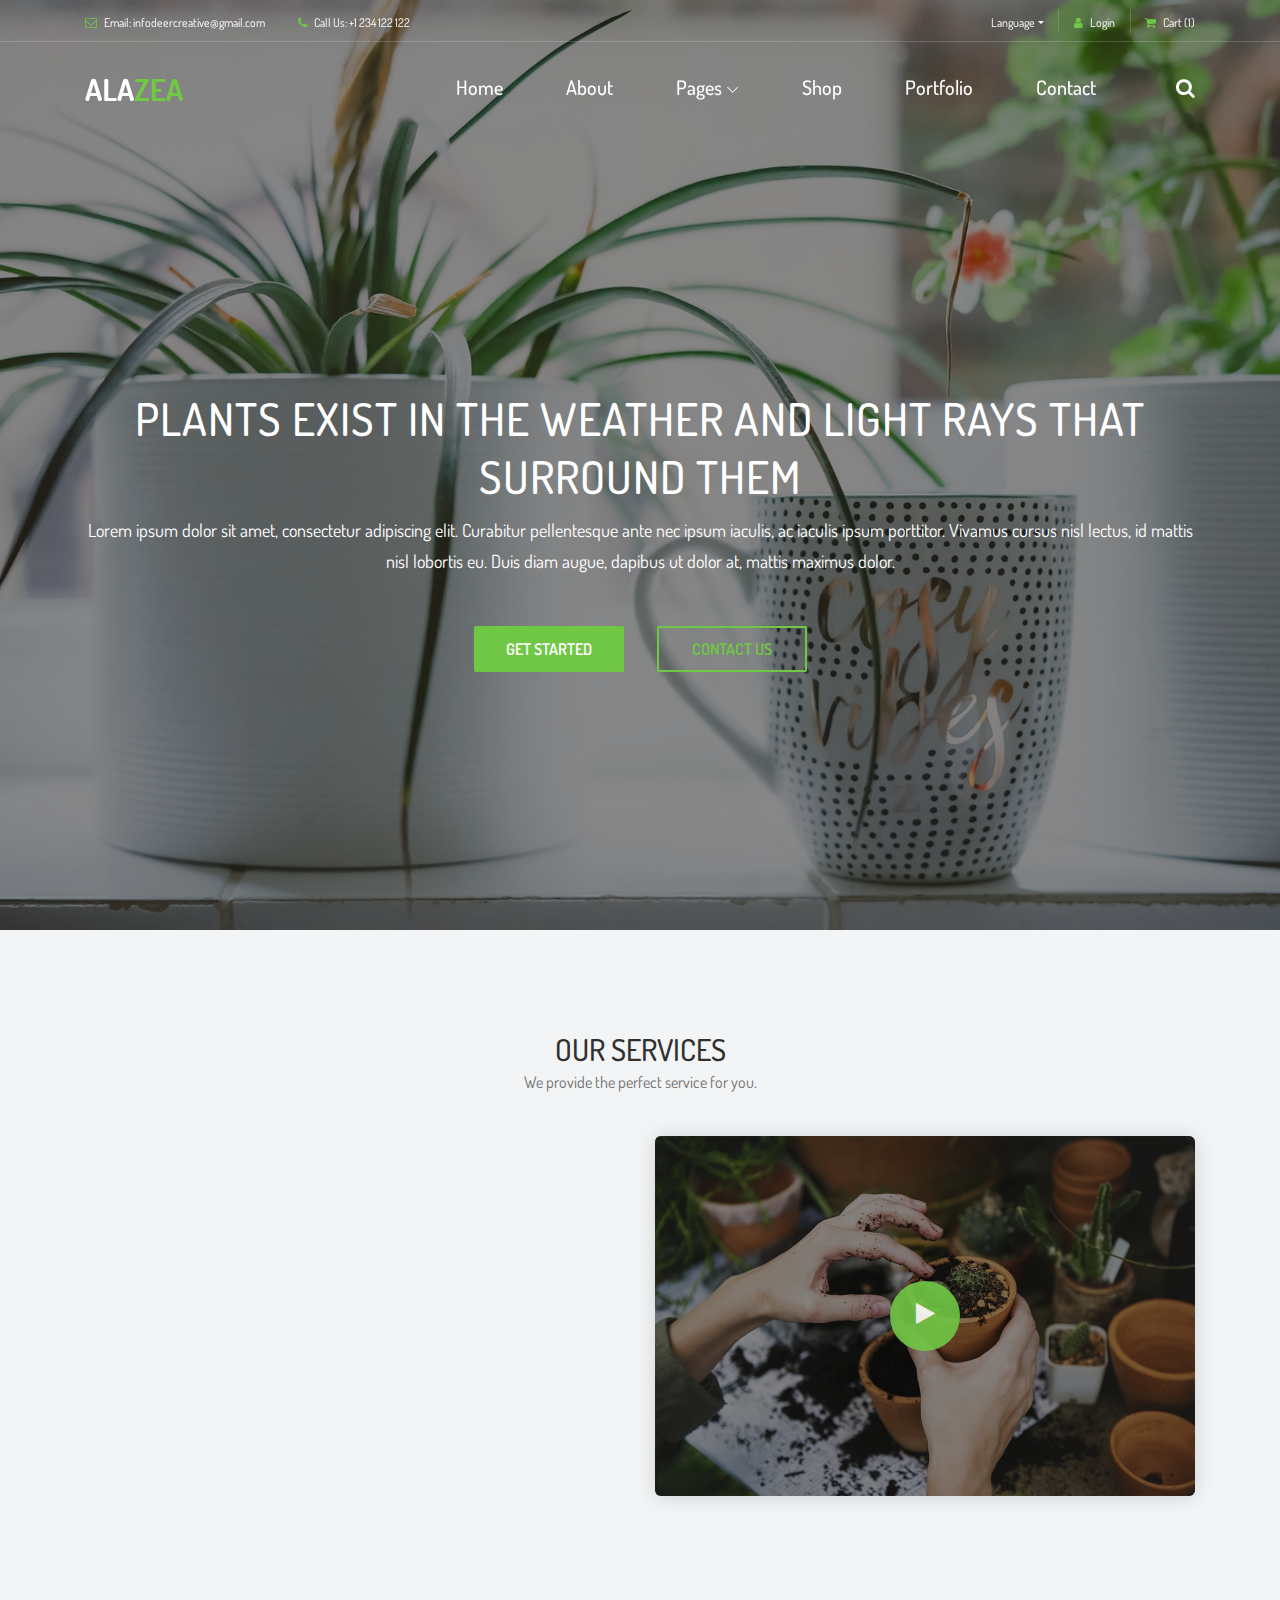
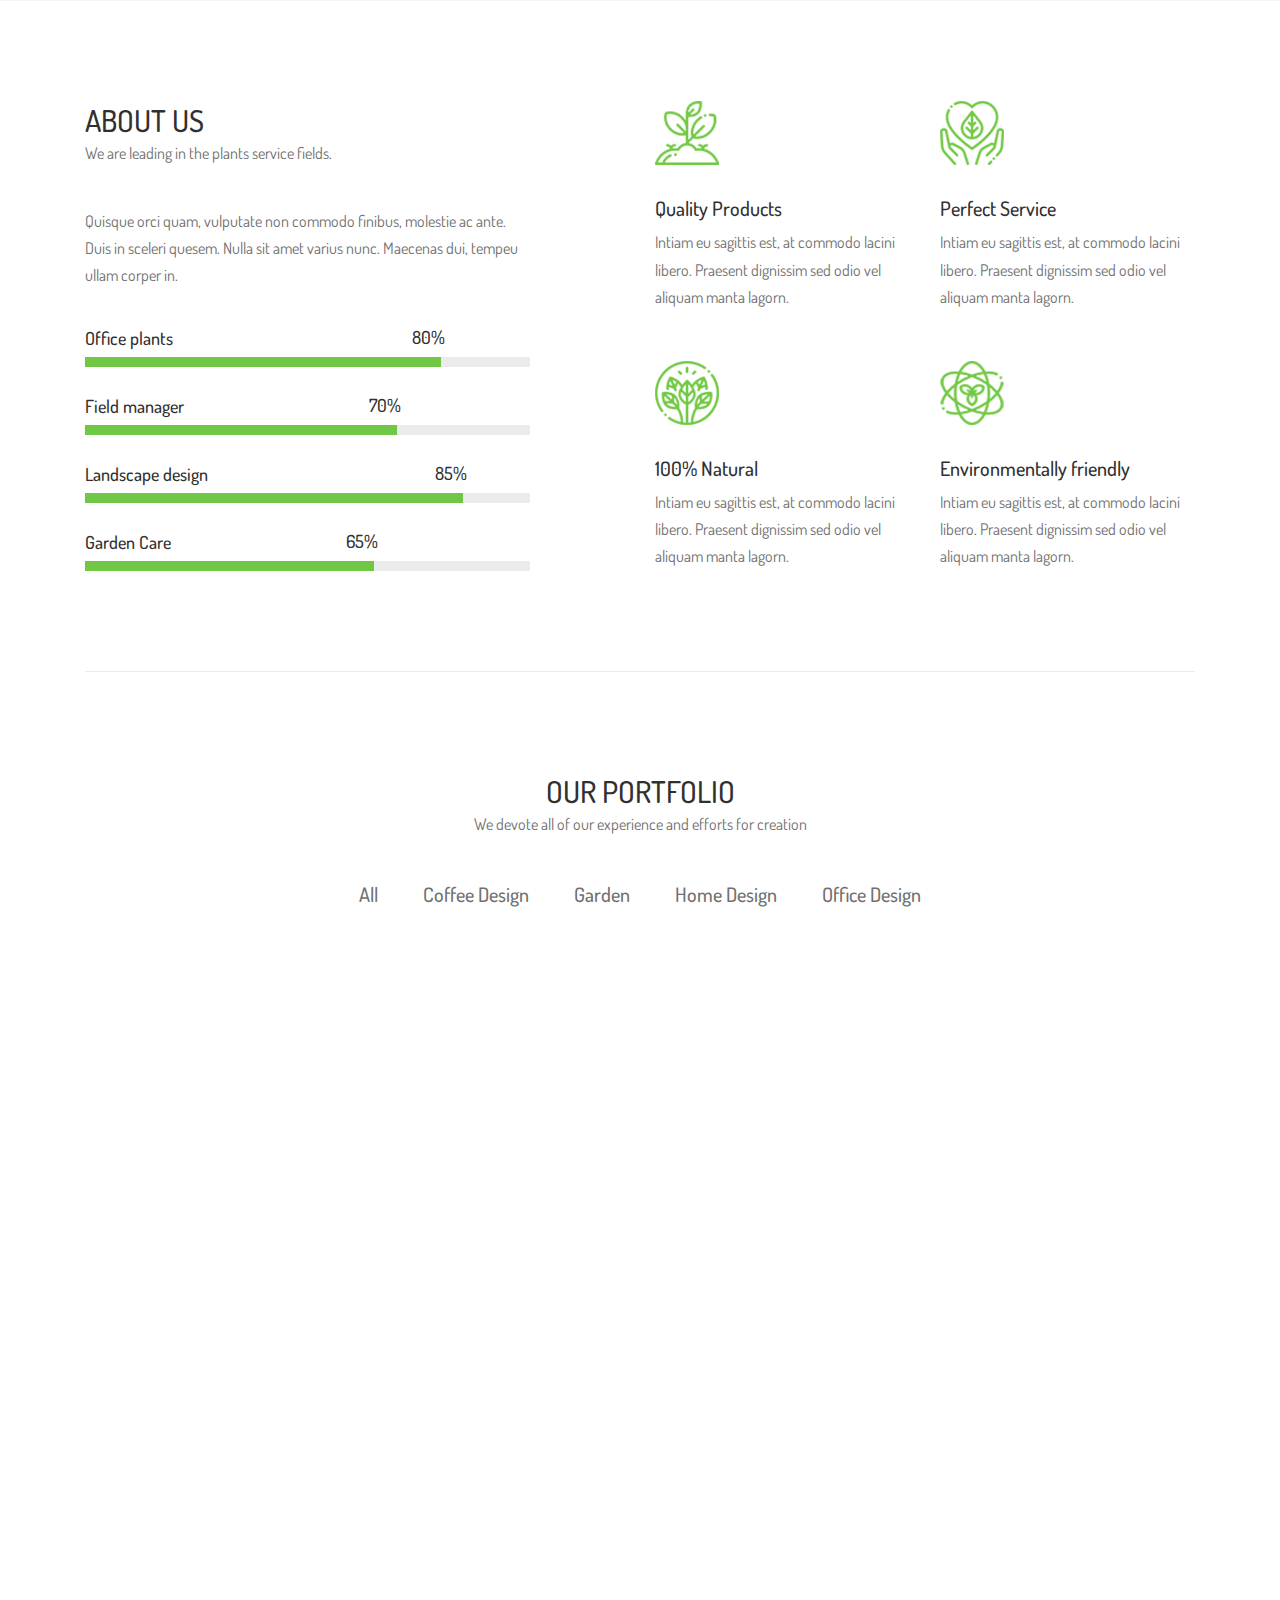
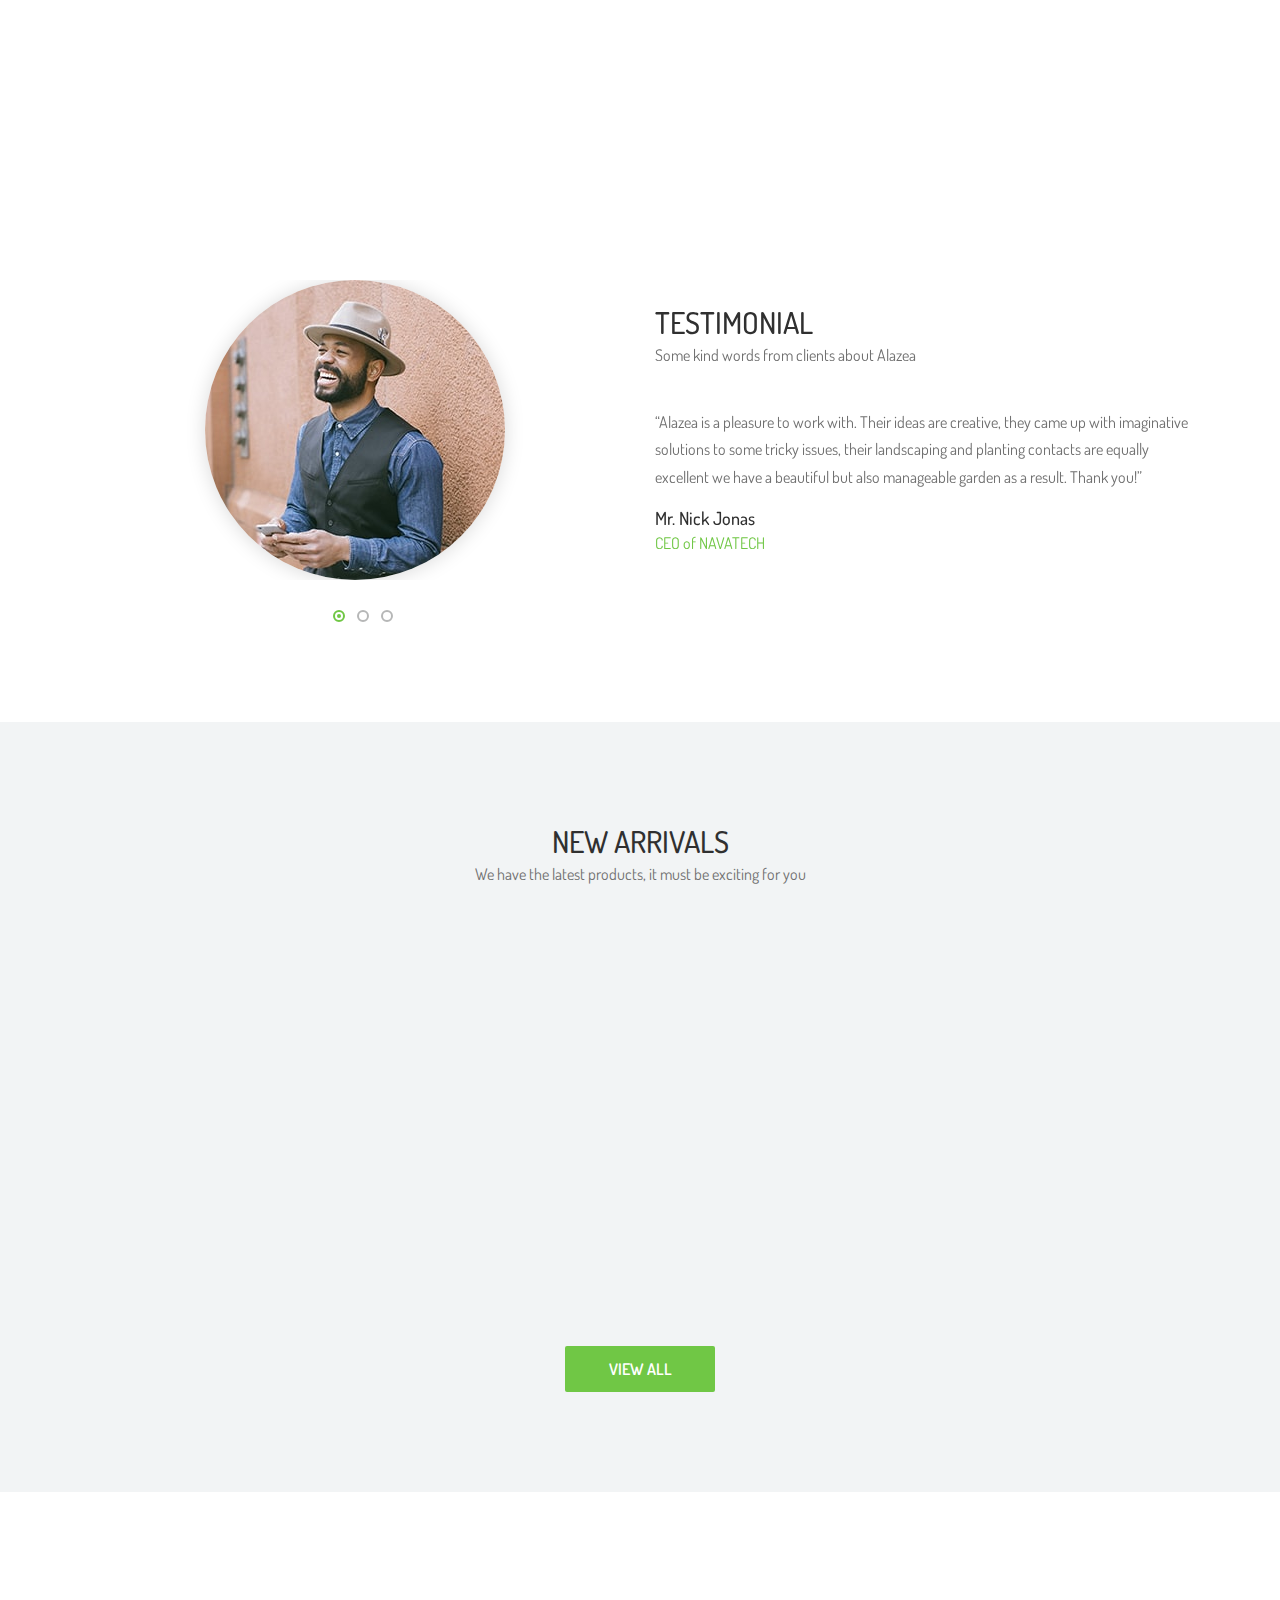
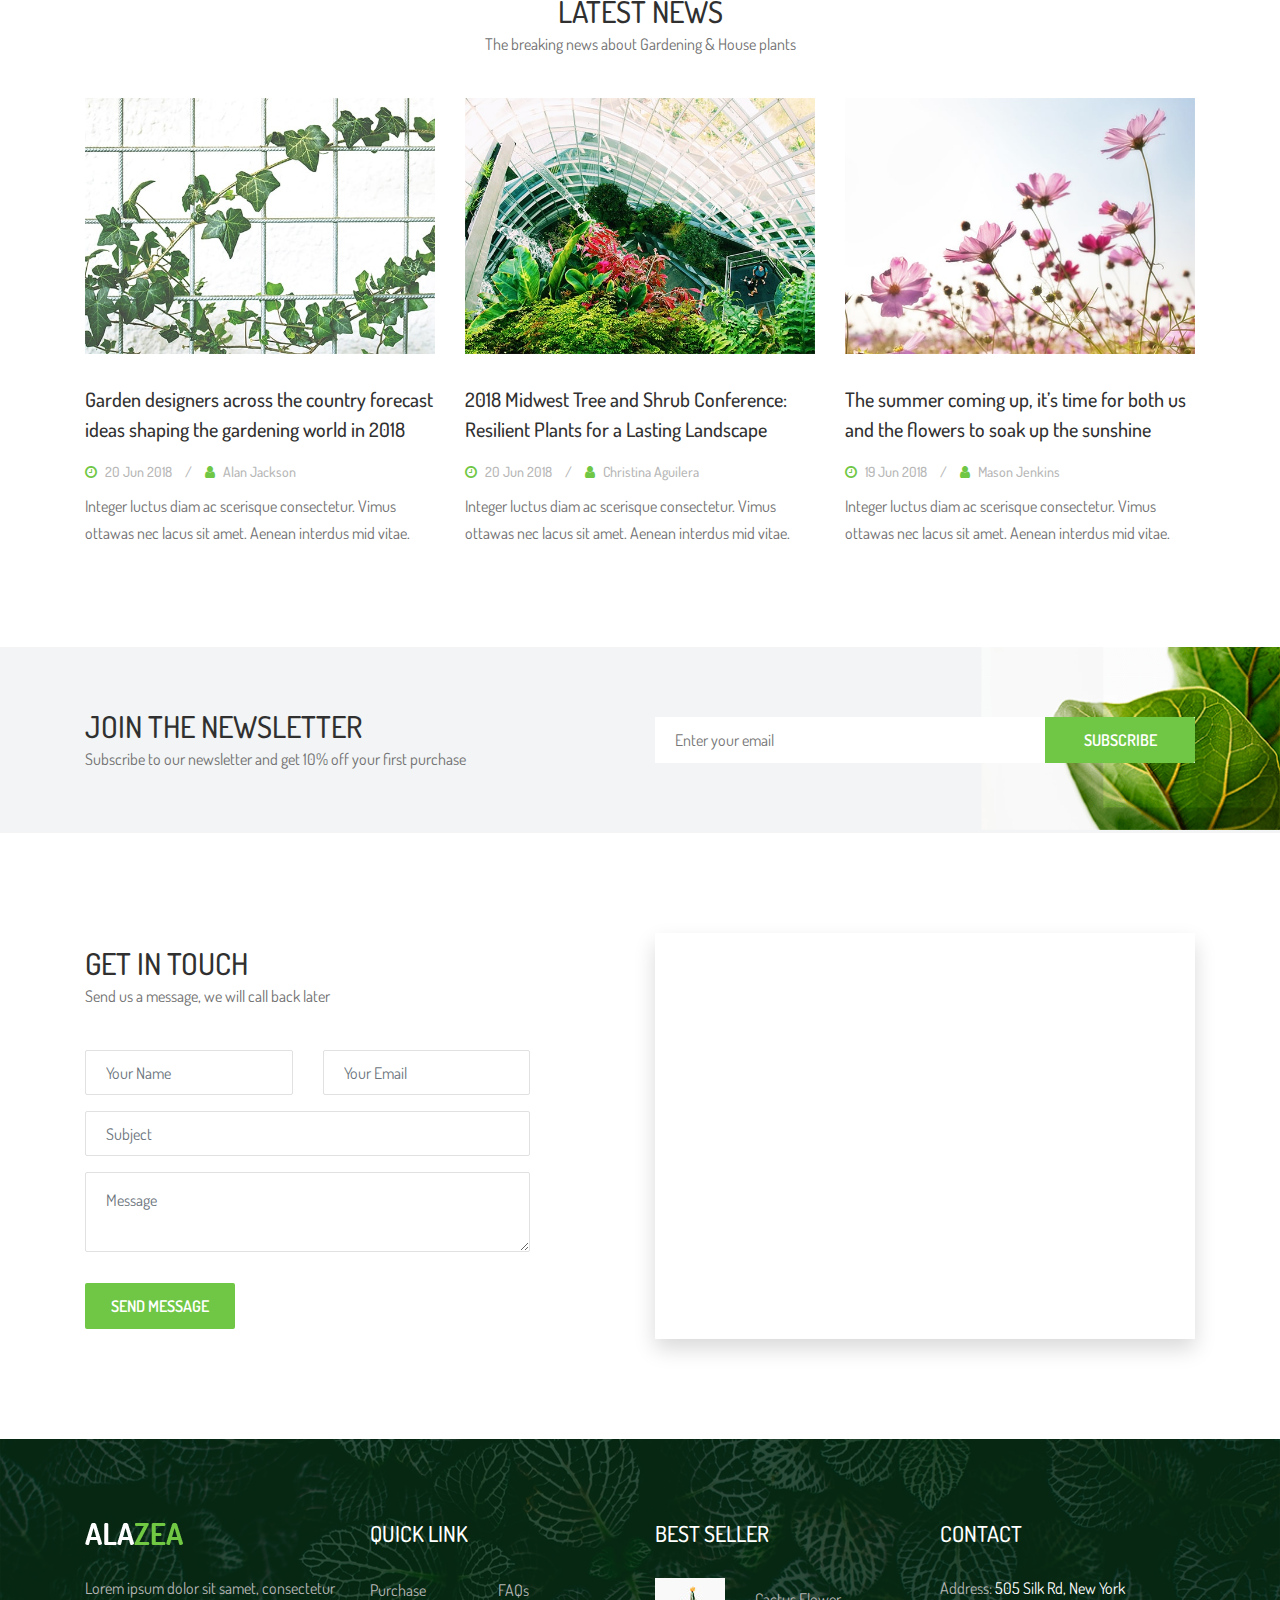
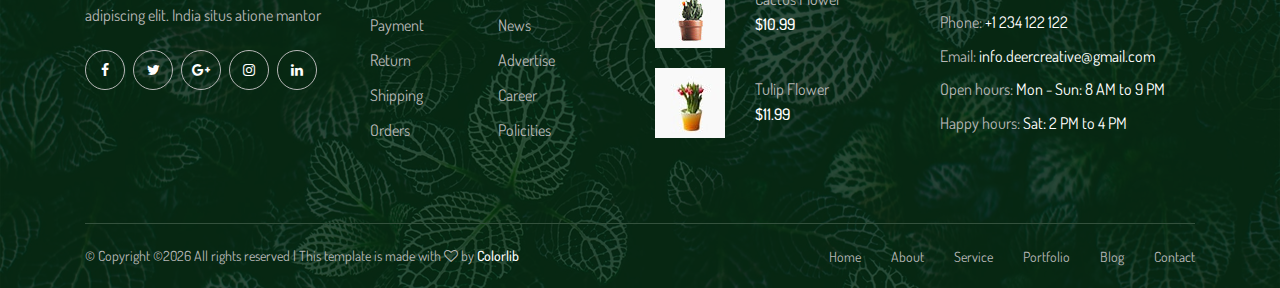
==== index.html @ 3f6cfa8e "first commit" ====
<!DOCTYPE html>
<html lang="en">

<head>
    <meta charset="UTF-8">
    <meta name="description" content="">
    <meta http-equiv="X-UA-Compatible" content="IE=edge">
    <meta name="viewport" content="width=device-width, initial-scale=1, shrink-to-fit=no">
    <!-- The above 4 meta tags *must* come first in the head; any other head content must come *after* these tags -->

    <!-- Title -->
    <title>Alazea - Gardening &amp; Landscaping HTML Template</title>

    <!-- Favicon -->
    <link rel="icon" href="img/core-img/favicon.ico">

    <!-- Core Stylesheet -->
    <link rel="stylesheet" href="style.css">

</head>

<body>
    <!-- Preloader -->
    <div class="preloader d-flex align-items-center justify-content-center">
        <div class="preloader-circle"></div>
        <div class="preloader-img">
            <img src="img/core-img/leaf.png" alt="">
        </div>
    </div>

    <!-- ##### Header Area Start ##### -->
    <header class="header-area">

        <!-- ***** Top Header Area ***** -->
        <div class="top-header-area">
            <div class="container">
                <div class="row">
                    <div class="col-12">
                        <div class="top-header-content d-flex align-items-center justify-content-between">
                            <!-- Top Header Content -->
                            <div class="top-header-meta">
                                <a href="#" data-toggle="tooltip" data-placement="bottom" title="infodeercreative@gmail.com"><i class="fa fa-envelope-o" aria-hidden="true"></i> <span>Email: infodeercreative@gmail.com</span></a>
                                <a href="#" data-toggle="tooltip" data-placement="bottom" title="+1 234 122 122"><i class="fa fa-phone" aria-hidden="true"></i> <span>Call Us: +1 234 122 122</span></a>
                            </div>

                            <!-- Top Header Content -->
                            <div class="top-header-meta d-flex">
                                <!-- Language Dropdown -->
                                <div class="language-dropdown">
                                    <div class="dropdown">
                                        <button class="btn btn-secondary dropdown-toggle mr-30" type="button" id="dropdownMenuButton" data-toggle="dropdown" aria-haspopup="true" aria-expanded="false">Language</button>
                                        <div class="dropdown-menu" aria-labelledby="dropdownMenuButton">
                                            <a class="dropdown-item" href="#">USA</a>
                                            <a class="dropdown-item" href="#">UK</a>
                                            <a class="dropdown-item" href="#">Bangla</a>
                                            <a class="dropdown-item" href="#">Hindi</a>
                                            <a class="dropdown-item" href="#">Spanish</a>
                                            <a class="dropdown-item" href="#">Latin</a>
                                        </div>
                                    </div>
                                </div>
                                <!-- Login -->
                                <div class="login">
                                    <a href="#"><i class="fa fa-user" aria-hidden="true"></i> <span>Login</span></a>
                                </div>
                                <!-- Cart -->
                                <div class="cart">
                                    <a href="#"><i class="fa fa-shopping-cart" aria-hidden="true"></i> <span>Cart <span class="cart-quantity">(1)</span></span></a>
                                </div>
                            </div>
                        </div>
                    </div>
                </div>
            </div>
        </div>

        <!-- ***** Navbar Area ***** -->
        <div class="alazea-main-menu">
            <div class="classy-nav-container breakpoint-off">
                <div class="container">
                    <!-- Menu -->
                    <nav class="classy-navbar justify-content-between" id="alazeaNav">

                        <!-- Nav Brand -->
                        <a href="index.html" class="nav-brand"><img src="img/core-img/logo.png" alt=""></a>

                        <!-- Navbar Toggler -->
                        <div class="classy-navbar-toggler">
                            <span class="navbarToggler"><span></span><span></span><span></span></span>
                        </div>

                        <!-- Menu -->
                        <div class="classy-menu">

                            <!-- Close Button -->
                            <div class="classycloseIcon">
                                <div class="cross-wrap"><span class="top"></span><span class="bottom"></span></div>
                            </div>

                            <!-- Navbar Start -->
                            <div class="classynav">
                                <ul>
                                    <li><a href="index.html">Home</a></li>
                                    <li><a href="about.html">About</a></li>
                                    <li><a href="#">Pages</a>
                                        <ul class="dropdown">
                                            <li><a href="index.html">Home</a></li>
                                            <li><a href="about.html">About</a></li>
                                            <li><a href="shop.html">Shop</a>
                                                <ul class="dropdown">
                                                    <li><a href="shop.html">Shop</a></li>
                                                    <li><a href="shop-details.html">Shop Details</a></li>
                                                    <li><a href="cart.html">Shopping Cart</a></li>
                                                    <li><a href="checkout.html">Checkout</a></li>
                                                </ul>
                                            </li>
                                            <li><a href="portfolio.html">Portfolio</a>
                                                <ul class="dropdown">
                                                    <li><a href="portfolio.html">Portfolio</a></li>
                                                    <li><a href="single-portfolio.html">Portfolio Details</a></li>
                                                </ul>
                                            </li>
                                            <li><a href="blog.html">Blog</a>
                                                <ul class="dropdown">
                                                    <li><a href="blog.html">Blog</a></li>
                                                    <li><a href="single-post.html">Blog Details</a></li>
                                                </ul>
                                            </li>
                                            <li><a href="contact.html">Contact</a></li>
                                        </ul>
                                    </li>
                                    <li><a href="shop.html">Shop</a></li>
                                    <li><a href="portfolio.html">Portfolio</a></li>
                                    <li><a href="contact.html">Contact</a></li>
                                </ul>

                                <!-- Search Icon -->
                                <div id="searchIcon">
                                    <i class="fa fa-search" aria-hidden="true"></i>
                                </div>

                            </div>
                            <!-- Navbar End -->
                        </div>
                    </nav>

                    <!-- Search Form -->
                    <div class="search-form">
                        <form action="#" method="get">
                            <input type="search" name="search" id="search" placeholder="Type keywords &amp; press enter...">
                            <button type="submit" class="d-none"></button>
                        </form>
                        <!-- Close Icon -->
                        <div class="closeIcon"><i class="fa fa-times" aria-hidden="true"></i></div>
                    </div>
                </div>
            </div>
        </div>
    </header>
    <!-- ##### Header Area End ##### -->

    <!-- ##### Hero Area Start ##### -->
    <section class="hero-area">
        <div class="hero-post-slides owl-carousel">

            <!-- Single Hero Post -->
            <div class="single-hero-post bg-overlay">
                <!-- Post Image -->
                <div class="slide-img bg-img" style="background-image: url(img/bg-img/1.jpg);"></div>
                <div class="container h-100">
                    <div class="row h-100 align-items-center">
                        <div class="col-12">
                            <!-- Post Content -->
                            <div class="hero-slides-content text-center">
                                <h2>Plants exist in the weather and light rays that surround them</h2>
                                <p>Lorem ipsum dolor sit amet, consectetur adipiscing elit. Curabitur pellentesque ante nec ipsum iaculis, ac iaculis ipsum porttitor. Vivamus cursus nisl lectus, id mattis nisl lobortis eu. Duis diam augue, dapibus ut dolor at, mattis maximus dolor.</p>
                                <div class="welcome-btn-group">
                                    <a href="#" class="btn alazea-btn mr-30">GET STARTED</a>
                                    <a href="#" class="btn alazea-btn active">CONTACT US</a>
                                </div>
                            </div>
                        </div>
                    </div>
                </div>
            </div>

            <!-- Single Hero Post -->
            <div class="single-hero-post bg-overlay">
                <!-- Post Image -->
                <div class="slide-img bg-img" style="background-image: url(img/bg-img/2.jpg);"></div>
                <div class="container h-100">
                    <div class="row h-100 align-items-center">
                        <div class="col-12">
                            <!-- Post Content -->
                            <div class="hero-slides-content text-center">
                                <h2>Plants exist in the weather and light rays that surround them</h2>
                                <p>Lorem ipsum dolor sit amet, consectetur adipiscing elit. Curabitur pellentesque ante nec ipsum iaculis, ac iaculis ipsum porttitor. Vivamus cursus nisl lectus, id mattis nisl lobortis eu. Duis diam augue, dapibus ut dolor at, mattis maximus dolor.</p>
                                <div class="welcome-btn-group">
                                    <a href="#" class="btn alazea-btn mr-30">GET STARTED</a>
                                    <a href="#" class="btn alazea-btn active">CONTACT US</a>
                                </div>
                            </div>
                        </div>
                    </div>
                </div>
            </div>

        </div>
    </section>
    <!-- ##### Hero Area End ##### -->

    <!-- ##### Service Area Start ##### -->
    <section class="our-services-area bg-gray section-padding-100-0">
        <div class="container">
            <div class="row">
                <div class="col-12">
                    <!-- Section Heading -->
                    <div class="section-heading text-center">
                        <h2>OUR SERVICES</h2>
                        <p>We provide the perfect service for you.</p>
                    </div>
                </div>
            </div>

            <div class="row justify-content-between">
                <div class="col-12 col-lg-5">
                    <div class="alazea-service-area mb-100">

                        <!-- Single Service Area -->
                        <div class="single-service-area d-flex align-items-center wow fadeInUp" data-wow-delay="100ms">
                            <!-- Icon -->
                            <div class="service-icon mr-30">
                                <img src="img/core-img/s1.png" alt="">
                            </div>
                            <!-- Content -->
                            <div class="service-content">
                                <h5>Plants Care</h5>
                                <p>In Aenean purus, pretium sito amet sapien denim moste consectet sedoni urna placerat sodales.service its.</p>
                            </div>
                        </div>

                        <!-- Single Service Area -->
                        <div class="single-service-area d-flex align-items-center wow fadeInUp" data-wow-delay="300ms">
                            <!-- Icon -->
                            <div class="service-icon mr-30">
                                <img src="img/core-img/s2.png" alt="">
                            </div>
                            <!-- Content -->
                            <div class="service-content">
                                <h5>Pressure Washing</h5>
                                <p>In Aenean purus, pretium sito amet sapien denim moste consectet sedoni urna placerat sodales.service its.</p>
                            </div>
                        </div>

                        <!-- Single Service Area -->
                        <div class="single-service-area d-flex align-items-center wow fadeInUp" data-wow-delay="500ms">
                            <!-- Icon -->
                            <div class="service-icon mr-30">
                                <img src="img/core-img/s3.png" alt="">
                            </div>
                            <!-- Content -->
                            <div class="service-content">
                                <h5>Tree Service &amp; Trimming</h5>
                                <p>In Aenean purus, pretium sito amet sapien denim moste consectet sedoni urna placerat sodales.service its.</p>
                            </div>
                        </div>

                    </div>
                </div>

                <div class="col-12 col-lg-6">
                    <div class="alazea-video-area bg-overlay mb-100">
                        <img src="img/bg-img/23.jpg" alt="">
                        <a href="http://www.youtube.com/watch?v=7HKoqNJtMTQ" class="video-icon">
                            <i class="fa fa-play" aria-hidden="true"></i>
                        </a>
                    </div>
                </div>
            </div>
        </div>
    </section>
    <!-- ##### Service Area End ##### -->

    <!-- ##### About Area Start ##### -->
    <section class="about-us-area section-padding-100-0">
        <div class="container">
            <div class="row justify-content-between">
                <div class="col-12 col-lg-5">
                    <!-- Section Heading -->
                    <div class="section-heading">
                        <h2>ABOUT US</h2>
                        <p>We are leading in the plants service fields.</p>
                    </div>
                    <p>Quisque orci quam, vulputate non commodo finibus, molestie ac ante. Duis in sceleri quesem. Nulla sit amet varius nunc. Maecenas dui, tempeu ullam corper in.</p>

                    <!-- Progress Bar Content Area -->
                    <div class="alazea-progress-bar mb-50">
                        <!-- Single Progress Bar -->
                        <div class="single_progress_bar">
                            <p>Office plants</p>
                            <div id="bar1" class="barfiller">
                                <div class="tipWrap">
                                    <span class="tip"></span>
                                </div>
                                <span class="fill" data-percentage="80"></span>
                            </div>
                        </div>

                        <!-- Single Progress Bar -->
                        <div class="single_progress_bar">
                            <p>Field manager</p>
                            <div id="bar2" class="barfiller">
                                <div class="tipWrap">
                                    <span class="tip"></span>
                                </div>
                                <span class="fill" data-percentage="70"></span>
                            </div>
                        </div>

                        <!-- Single Progress Bar -->
                        <div class="single_progress_bar">
                            <p>Landscape design</p>
                            <div id="bar3" class="barfiller">
                                <div class="tipWrap">
                                    <span class="tip"></span>
                                </div>
                                <span class="fill" data-percentage="85"></span>
                            </div>
                        </div>

                        <!-- Single Progress Bar -->
                        <div class="single_progress_bar">
                            <p>Garden Care</p>
                            <div id="bar4" class="barfiller">
                                <div class="tipWrap">
                                    <span class="tip"></span>
                                </div>
                                <span class="fill" data-percentage="65"></span>
                            </div>
                        </div>
                    </div>
                </div>

                <div class="col-12 col-lg-6">
                    <div class="alazea-benefits-area">
                        <div class="row">
                            <!-- Single Benefits Area -->
                            <div class="col-12 col-sm-6">
                                <div class="single-benefits-area">
                                    <img src="img/core-img/b1.png" alt="">
                                    <h5>Quality Products</h5>
                                    <p>Intiam eu sagittis est, at commodo lacini libero. Praesent dignissim sed odio vel aliquam manta lagorn.</p>
                                </div>
                            </div>

                            <!-- Single Benefits Area -->
                            <div class="col-12 col-sm-6">
                                <div class="single-benefits-area">
                                    <img src="img/core-img/b2.png" alt="">
                                    <h5>Perfect Service</h5>
                                    <p>Intiam eu sagittis est, at commodo lacini libero. Praesent dignissim sed odio vel aliquam manta lagorn.</p>
                                </div>
                            </div>

                            <!-- Single Benefits Area -->
                            <div class="col-12 col-sm-6">
                                <div class="single-benefits-area">
                                    <img src="img/core-img/b3.png" alt="">
                                    <h5>100% Natural</h5>
                                    <p>Intiam eu sagittis est, at commodo lacini libero. Praesent dignissim sed odio vel aliquam manta lagorn.</p>
                                </div>
                            </div>

                            <!-- Single Benefits Area -->
                            <div class="col-12 col-sm-6">
                                <div class="single-benefits-area">
                                    <img src="img/core-img/b4.png" alt="">
                                    <h5>Environmentally friendly</h5>
                                    <p>Intiam eu sagittis est, at commodo lacini libero. Praesent dignissim sed odio vel aliquam manta lagorn.</p>
                                </div>
                            </div>
                        </div>
                    </div>
                </div>
            </div>
        </div>

        <div class="container">
            <div class="row">
                <div class="col-12">
                    <div class="border-line"></div>
                </div>
            </div>
        </div>
    </section>
    <!-- ##### About Area End ##### -->

    <!-- ##### Portfolio Area Start ##### -->
    <section class="alazea-portfolio-area section-padding-100-0">
        <div class="container">
            <div class="row">
                <div class="col-12">
                    <!-- Section Heading -->
                    <div class="section-heading text-center">
                        <h2>OUR PORTFOLIO</h2>
                        <p>We devote all of our experience and efforts for creation</p>
                    </div>
                </div>
            </div>
        </div>

        <div class="container-fluid">
            <div class="row">
                <div class="col-12">
                    <div class="alazea-portfolio-filter">
                        <div class="portfolio-filter">
                            <button class="btn active" data-filter="*">All</button>
                            <button class="btn" data-filter=".design">Coffee Design</button>
                            <button class="btn" data-filter=".garden">Garden</button>
                            <button class="btn" data-filter=".home-design">Home Design</button>
                            <button class="btn" data-filter=".office-design">Office Design</button>
                        </div>
                    </div>
                </div>
            </div>

            <div class="row alazea-portfolio">

                <!-- Single Portfolio Area -->
                <div class="col-12 col-sm-6 col-lg-3 single_portfolio_item design home-design wow fadeInUp" data-wow-delay="100ms">
                    <!-- Portfolio Thumbnail -->
                    <div class="portfolio-thumbnail bg-img" style="background-image: url(img/bg-img/16.jpg);"></div>
                    <!-- Portfolio Hover Text -->
                    <div class="portfolio-hover-overlay">
                        <a href="img/bg-img/16.jpg" class="portfolio-img d-flex align-items-center justify-content-center" title="Portfolio 1">
                            <div class="port-hover-text">
                                <h3>Minimal Flower Store</h3>
                                <h5>Office Plants</h5>
                            </div>
                        </a>
                    </div>
                </div>

                <!-- Single Portfolio Area -->
                <div class="col-12 col-sm-6 col-lg-3 single_portfolio_item garden wow fadeInUp" data-wow-delay="200ms">
                    <!-- Portfolio Thumbnail -->
                    <div class="portfolio-thumbnail bg-img" style="background-image: url(img/bg-img/17.jpg);"></div>
                    <!-- Portfolio Hover Text -->
                    <div class="portfolio-hover-overlay">
                        <a href="img/bg-img/17.jpg" class="portfolio-img d-flex align-items-center justify-content-center" title="Portfolio 2">
                            <div class="port-hover-text">
                                <h3>Minimal Flower Store</h3>
                                <h5>Office Plants</h5>
                            </div>
                        </a>
                    </div>
                </div>

                <!-- Single Portfolio Area -->
                <div class="col-12 col-sm-6 col-lg-3 single_portfolio_item garden design wow fadeInUp" data-wow-delay="300ms">
                    <!-- Portfolio Thumbnail -->
                    <div class="portfolio-thumbnail bg-img" style="background-image: url(img/bg-img/18.jpg);"></div>
                    <!-- Portfolio Hover Text -->
                    <div class="portfolio-hover-overlay">
                        <a href="img/bg-img/18.jpg" class="portfolio-img d-flex align-items-center justify-content-center" title="Portfolio 3">
                            <div class="port-hover-text">
                                <h3>Minimal Flower Store</h3>
                                <h5>Office Plants</h5>
                            </div>
                        </a>
                    </div>
                </div>

                <!-- Single Portfolio Area -->
                <div class="col-12 col-sm-6 col-lg-3 single_portfolio_item garden office-design wow fadeInUp" data-wow-delay="400ms">
                    <!-- Portfolio Thumbnail -->
                    <div class="portfolio-thumbnail bg-img" style="background-image: url(img/bg-img/19.jpg);"></div>
                    <!-- Portfolio Hover Text -->
                    <div class="portfolio-hover-overlay">
                        <a href="img/bg-img/19.jpg" class="portfolio-img d-flex align-items-center justify-content-center" title="Portfolio 4">
                            <div class="port-hover-text">
                                <h3>Minimal Flower Store</h3>
                                <h5>Office Plants</h5>
                            </div>
                        </a>
                    </div>
                </div>

                <!-- Single Portfolio Area -->
                <div class="col-12 col-sm-6 col-lg-3 single_portfolio_item design office-design wow fadeInUp" data-wow-delay="100ms">
                    <!-- Portfolio Thumbnail -->
                    <div class="portfolio-thumbnail bg-img" style="background-image: url(img/bg-img/20.jpg);"></div>
                    <!-- Portfolio Hover Text -->
                    <div class="portfolio-hover-overlay">
                        <a href="img/bg-img/20.jpg" class="portfolio-img d-flex align-items-center justify-content-center" title="Portfolio 5">
                            <div class="port-hover-text">
                                <h3>Minimal Flower Store</h3>
                                <h5>Office Plants</h5>
                            </div>
                        </a>
                    </div>
                </div>

                <!-- Single Portfolio Area -->
                <div class="col-12 col-sm-6 col-lg-3 single_portfolio_item garden wow fadeInUp" data-wow-delay="200ms">
                    <!-- Portfolio Thumbnail -->
                    <div class="portfolio-thumbnail bg-img" style="background-image: url(img/bg-img/21.jpg);"></div>
                    <!-- Portfolio Hover Text -->
                    <div class="portfolio-hover-overlay">
                        <a href="img/bg-img/21.jpg" class="portfolio-img d-flex align-items-center justify-content-center" title="Portfolio 6">
                            <div class="port-hover-text">
                                <h3>Minimal Flower Store</h3>
                                <h5>Office Plants</h5>
                            </div>
                        </a>
                    </div>
                </div>

                <!-- Single Portfolio Area -->
                <div class="col-12 col-lg-6 single_portfolio_item home-design wow fadeInUp" data-wow-delay="300ms">
                    <!-- Portfolio Thumbnail -->
                    <div class="portfolio-thumbnail bg-img" style="background-image: url(img/bg-img/22.jpg);"></div>
                    <!-- Portfolio Hover Text -->
                    <div class="portfolio-hover-overlay">
                        <a href="img/bg-img/22.jpg" class="portfolio-img d-flex align-items-center justify-content-center" title="Portfolio 7">
                            <div class="port-hover-text">
                                <h3>Minimal Flower Store</h3>
                                <h5>Office Plants</h5>
                            </div>
                        </a>
                    </div>
                </div>

            </div>
        </div>
    </section>
    <!-- ##### Portfolio Area End ##### -->

    <!-- ##### Testimonial Area Start ##### -->
    <section class="testimonial-area section-padding-100">
        <div class="container">
            <div class="row">
                <div class="col-12">
                    <div class="testimonials-slides owl-carousel">

                        <!-- Single Testimonial Slide -->
                        <div class="single-testimonial-slide">
                            <div class="row align-items-center">
                                <div class="col-12 col-md-6">
                                    <div class="testimonial-thumb">
                                        <img src="img/bg-img/13.jpg" alt="">
                                    </div>
                                </div>
                                <div class="col-12 col-md-6">
                                    <div class="testimonial-content">
                                        <!-- Section Heading -->
                                        <div class="section-heading">
                                            <h2>TESTIMONIAL</h2>
                                            <p>Some kind words from clients about Alazea</p>
                                        </div>
                                        <p>“Alazea is a pleasure to work with. Their ideas are creative, they came up with imaginative solutions to some tricky issues, their landscaping and planting contacts are equally excellent we have a beautiful but also manageable garden as a result. Thank you!”</p>
                                        <div class="testimonial-author-info">
                                            <h6>Mr. Nick Jonas</h6>
                                            <p>CEO of NAVATECH</p>
                                        </div>
                                    </div>
                                </div>
                            </div>
                        </div>

                        <!-- Single Testimonial Slide -->
                        <div class="single-testimonial-slide">
                            <div class="row align-items-center">
                                <div class="col-12 col-md-6">
                                    <div class="testimonial-thumb">
                                        <img src="img/bg-img/14.jpg" alt="">
                                    </div>
                                </div>
                                <div class="col-12 col-md-6">
                                    <div class="testimonial-content">
                                        <!-- Section Heading -->
                                        <div class="section-heading">
                                            <h2>TESTIMONIAL</h2>
                                            <p>Some kind words from clients about Alazea</p>
                                        </div>
                                        <p>“Alazea is a pleasure to work with. Their ideas are creative, they came up with imaginative solutions to some tricky issues, their landscaping and planting contacts are equally excellent we have a beautiful but also manageable garden as a result. Thank you!”</p>
                                        <div class="testimonial-author-info">
                                            <h6>Mr. Nazrul Islam</h6>
                                            <p>CEO of NAVATECH</p>
                                        </div>
                                    </div>
                                </div>
                            </div>
                        </div>

                        <!-- Single Testimonial Slide -->
                        <div class="single-testimonial-slide">
                            <div class="row align-items-center">
                                <div class="col-12 col-md-6">
                                    <div class="testimonial-thumb">
                                        <img src="img/bg-img/15.jpg" alt="">
                                    </div>
                                </div>
                                <div class="col-12 col-md-6">
                                    <div class="testimonial-content">
                                        <!-- Section Heading -->
                                        <div class="section-heading">
                                            <h2>TESTIMONIAL</h2>
                                            <p>Some kind words from clients about Alazea</p>
                                        </div>
                                        <p>“Alazea is a pleasure to work with. Their ideas are creative, they came up with imaginative solutions to some tricky issues, their landscaping and planting contacts are equally excellent we have a beautiful but also manageable garden as a result. Thank you!”</p>
                                        <div class="testimonial-author-info">
                                            <h6>Mr. Jonas Nick</h6>
                                            <p>CEO of NAVATECH</p>
                                        </div>
                                    </div>
                                </div>
                            </div>
                        </div>

                    </div>
                </div>
            </div>
        </div>
    </section>
    <!-- ##### Testimonial Area End ##### -->

    <!-- ##### Product Area Start ##### -->
    <section class="new-arrivals-products-area bg-gray section-padding-100">
        <div class="container">
            <div class="row">
                <div class="col-12">
                    <!-- Section Heading -->
                    <div class="section-heading text-center">
                        <h2>NEW ARRIVALS</h2>
                        <p>We have the latest products, it must be exciting for you</p>
                    </div>
                </div>
            </div>

            <div class="row">

                <!-- Single Product Area -->
                <div class="col-12 col-sm-6 col-lg-3">
                    <div class="single-product-area mb-50 wow fadeInUp" data-wow-delay="100ms">
                        <!-- Product Image -->
                        <div class="product-img">
                            <a href="shop-details.html"><img src="img/bg-img/9.jpg" alt=""></a>
                            <!-- Product Tag -->
                            <div class="product-tag">
                                <a href="#">Hot</a>
                            </div>
                            <div class="product-meta d-flex">
                                <a href="#" class="wishlist-btn"><i class="icon_heart_alt"></i></a>
                                <a href="cart.html" class="add-to-cart-btn">Add to cart</a>
                                <a href="#" class="compare-btn"><i class="arrow_left-right_alt"></i></a>
                            </div>
                        </div>
                        <!-- Product Info -->
                        <div class="product-info mt-15 text-center">
                            <a href="shop-details.html">
                                <p>Cactus Flower</p>
                            </a>
                            <h6>$10.99</h6>
                        </div>
                    </div>
                </div>

                <!-- Single Product Area -->
                <div class="col-12 col-sm-6 col-lg-3">
                    <div class="single-product-area mb-50 wow fadeInUp" data-wow-delay="200ms">
                        <!-- Product Image -->
                        <div class="product-img">
                            <a href="shop-details.html"><img src="img/bg-img/10.jpg" alt=""></a>
                            <div class="product-meta d-flex">
                                <a href="#" class="wishlist-btn"><i class="icon_heart_alt"></i></a>
                                <a href="cart.html" class="add-to-cart-btn">Add to cart</a>
                                <a href="#" class="compare-btn"><i class="arrow_left-right_alt"></i></a>
                            </div>
                        </div>
                        <!-- Product Info -->
                        <div class="product-info mt-15 text-center">
                            <a href="shop-details.html">
                                <p>Cactus Flower</p>
                            </a>
                            <h6>$10.99</h6>
                        </div>
                    </div>
                </div>

                <!-- Single Product Area -->
                <div class="col-12 col-sm-6 col-lg-3">
                    <div class="single-product-area mb-50 wow fadeInUp" data-wow-delay="300ms">
                        <!-- Product Image -->
                        <div class="product-img">
                            <a href="shop-details.html"><img src="img/bg-img/11.jpg" alt=""></a>
                            <div class="product-meta d-flex">
                                <a href="#" class="wishlist-btn"><i class="icon_heart_alt"></i></a>
                                <a href="cart.html" class="add-to-cart-btn">Add to cart</a>
                                <a href="#" class="compare-btn"><i class="arrow_left-right_alt"></i></a>
                            </div>
                        </div>
                        <!-- Product Info -->
                        <div class="product-info mt-15 text-center">
                            <a href="shop-details.html">
                                <p>Cactus Flower</p>
                            </a>
                            <h6>$10.99</h6>
                        </div>
                    </div>
                </div>

                <!-- Single Product Area -->
                <div class="col-12 col-sm-6 col-lg-3">
                    <div class="single-product-area mb-50 wow fadeInUp" data-wow-delay="400ms">
                        <!-- Product Image -->
                        <div class="product-img">
                            <a href="shop-details.html"><img src="img/bg-img/12.jpg" alt=""></a>
                            <!-- Product Tag -->
                            <div class="product-tag sale-tag">
                                <a href="#">Hot</a>
                            </div>
                            <div class="product-meta d-flex">
                                <a href="#" class="wishlist-btn"><i class="icon_heart_alt"></i></a>
                                <a href="cart.html" class="add-to-cart-btn">Add to cart</a>
                                <a href="#" class="compare-btn"><i class="arrow_left-right_alt"></i></a>
                            </div>
                        </div>
                        <!-- Product Info -->
                        <div class="product-info mt-15 text-center">
                            <a href="shop-details.html">
                                <p>Cactus Flower</p>
                            </a>
                            <h6>$10.99</h6>
                        </div>
                    </div>
                </div>

                <div class="col-12 text-center">
                    <a href="#" class="btn alazea-btn">View All</a>
                </div>

            </div>
        </div>
    </section>
    <!-- ##### Product Area End ##### -->

    <!-- ##### Blog Area Start ##### -->
    <section class="alazea-blog-area section-padding-100-0">
        <div class="container">
            <div class="row">
                <div class="col-12">
                    <!-- Section Heading -->
                    <div class="section-heading text-center">
                        <h2>LATEST NEWS</h2>
                        <p>The breaking news about Gardening &amp; House plants</p>
                    </div>
                </div>
            </div>

            <div class="row justify-content-center">

                <!-- Single Blog Post Area -->
                <div class="col-12 col-md-6 col-lg-4">
                    <div class="single-blog-post mb-100">
                        <div class="post-thumbnail mb-30">
                            <a href="single-post.html"><img src="img/bg-img/6.jpg" alt=""></a>
                        </div>
                        <div class="post-content">
                            <a href="single-post.html" class="post-title">
                                <h5>Garden designers across the country forecast ideas shaping the gardening world in 2018</h5>
                            </a>
                            <div class="post-meta">
                                <a href="#"><i class="fa fa-clock-o" aria-hidden="true"></i> 20 Jun 2018</a>
                                <a href="#"><i class="fa fa-user" aria-hidden="true"></i> Alan Jackson</a>
                            </div>
                            <p class="post-excerpt">Integer luctus diam ac scerisque consectetur. Vimus ottawas nec lacus sit amet. Aenean interdus mid vitae.</p>
                        </div>
                    </div>
                </div>

                <!-- Single Blog Post Area -->
                <div class="col-12 col-md-6 col-lg-4">
                    <div class="single-blog-post mb-100">
                        <div class="post-thumbnail mb-30">
                            <a href="single-post.html"><img src="img/bg-img/7.jpg" alt=""></a>
                        </div>
                        <div class="post-content">
                            <a href="single-post.html" class="post-title">
                                <h5>2018 Midwest Tree and Shrub Conference: Resilient Plants for a Lasting Landscape</h5>
                            </a>
                            <div class="post-meta">
                                <a href="#"><i class="fa fa-clock-o" aria-hidden="true"></i> 20 Jun 2018</a>
                                <a href="#"><i class="fa fa-user" aria-hidden="true"></i> Christina Aguilera</a>
                            </div>
                            <p class="post-excerpt">Integer luctus diam ac scerisque consectetur. Vimus ottawas nec lacus sit amet. Aenean interdus mid vitae.</p>
                        </div>
                    </div>
                </div>

                <!-- Single Blog Post Area -->
                <div class="col-12 col-md-6 col-lg-4">
                    <div class="single-blog-post mb-100">
                        <div class="post-thumbnail mb-30">
                            <a href="single-post.html"><img src="img/bg-img/8.jpg" alt=""></a>
                        </div>
                        <div class="post-content">
                            <a href="single-post.html" class="post-title">
                                <h5>The summer coming up, it’s time for both us and the flowers to soak up the sunshine</h5>
                            </a>
                            <div class="post-meta">
                                <a href="#"><i class="fa fa-clock-o" aria-hidden="true"></i> 19 Jun 2018</a>
                                <a href="#"><i class="fa fa-user" aria-hidden="true"></i> Mason Jenkins</a>
                            </div>
                            <p class="post-excerpt">Integer luctus diam ac scerisque consectetur. Vimus ottawas nec lacus sit amet. Aenean interdus mid vitae.</p>
                        </div>
                    </div>
                </div>

            </div>
        </div>
    </section>
    <!-- ##### Blog Area End ##### -->

    <!-- ##### Subscribe Area Start ##### -->
    <section class="subscribe-newsletter-area" style="background-image: url(img/bg-img/subscribe.png);">
        <div class="container">
            <div class="row align-items-center justify-content-between">
                <div class="col-12 col-lg-5">
                    <!-- Section Heading -->
                    <div class="section-heading mb-0">
                        <h2>Join the Newsletter</h2>
                        <p>Subscribe to our newsletter and get 10% off your first purchase</p>
                    </div>
                </div>
                <div class="col-12 col-lg-6">
                    <div class="subscribe-form">
                        <form action="#" method="get">
                            <input type="email" name="subscribe-email" id="subscribeEmail" placeholder="Enter your email">
                            <button type="submit" class="btn alazea-btn">SUBSCRIBE</button>
                        </form>
                    </div>
                </div>
            </div>
        </div>

        <!-- Subscribe Side Thumbnail -->
        <div class="subscribe-side-thumb wow fadeInUp" data-wow-delay="500ms">
            <img class="first-img" src="img/core-img/leaf.png" alt="">
        </div>
    </section>
    <!-- ##### Subscribe Area End ##### -->

    <!-- ##### Contact Area Start ##### -->
    <section class="contact-area section-padding-100-0">
        <div class="container">
            <div class="row align-items-center justify-content-between">
                <div class="col-12 col-lg-5">
                    <!-- Section Heading -->
                    <div class="section-heading">
                        <h2>GET IN TOUCH</h2>
                        <p>Send us a message, we will call back later</p>
                    </div>
                    <!-- Contact Form Area -->
                    <div class="contact-form-area mb-100">
                        <form action="#" method="post">
                            <div class="row">
                                <div class="col-12 col-sm-6">
                                    <div class="form-group">
                                        <input type="text" class="form-control" id="contact-name" placeholder="Your Name">
                                    </div>
                                </div>
                                <div class="col-12 col-sm-6">
                                    <div class="form-group">
                                        <input type="email" class="form-control" id="contact-email" placeholder="Your Email">
                                    </div>
                                </div>
                                <div class="col-12">
                                    <div class="form-group">
                                        <input type="text" class="form-control" id="contact-subject" placeholder="Subject">
                                    </div>
                                </div>
                                <div class="col-12">
                                    <div class="form-group">
                                        <textarea class="form-control" name="message" id="message" cols="30" rows="10" placeholder="Message"></textarea>
                                    </div>
                                </div>
                                <div class="col-12">
                                    <button type="submit" class="btn alazea-btn mt-15">Send Message</button>
                                </div>
                            </div>
                        </form>
                    </div>
                </div>

                <div class="col-12 col-lg-6">
                    <!-- Google Maps -->
                    <div class="map-area mb-100">
                        <iframe src="https://www.google.com/maps/embed?pb=!1m18!1m12!1m3!1d22236.40558254599!2d-118.25292394686001!3d34.057682914027104!2m3!1f0!2f0!3f0!3m2!1i1024!2i768!4f13.1!3m3!1m2!1s0x80c2c75ddc27da13%3A0xe22fdf6f254608f4!2z4Kay4Ka4IOCmj-CmnuCnjeCmnOCnh-CmsuCnh-CmuCwg4KaV4KeN4Kav4Ka-4Kay4Ka_4Kar4KeL4Kaw4KeN4Kao4Ka_4Kav4Ka84Ka-LCDgpq7gpr7gprDgp43gppXgpr_gpqgg4Kav4KeB4KaV4KeN4Kak4Kaw4Ka-4Ka34KeN4Kaf4KeN4Kaw!5e0!3m2!1sbn!2sbd!4v1532328708137" allowfullscreen></iframe>
                    </div>
                </div>
            </div>
        </div>
    </section>
    <!-- ##### Contact Area End ##### -->

    <!-- ##### Footer Area Start ##### -->
    <footer class="footer-area bg-img" style="background-image: url(img/bg-img/3.jpg);">
        <!-- Main Footer Area -->
        <div class="main-footer-area">
            <div class="container">
                <div class="row">

                    <!-- Single Footer Widget -->
                    <div class="col-12 col-sm-6 col-lg-3">
                        <div class="single-footer-widget">
                            <div class="footer-logo mb-30">
                                <a href="#"><img src="img/core-img/logo.png" alt=""></a>
                            </div>
                            <p>Lorem ipsum dolor sit samet, consectetur adipiscing elit. India situs atione mantor</p>
                            <div class="social-info">
                                <a href="#"><i class="fa fa-facebook" aria-hidden="true"></i></a>
                                <a href="#"><i class="fa fa-twitter" aria-hidden="true"></i></a>
                                <a href="#"><i class="fa fa-google-plus" aria-hidden="true"></i></a>
                                <a href="#"><i class="fa fa-instagram" aria-hidden="true"></i></a>
                                <a href="#"><i class="fa fa-linkedin" aria-hidden="true"></i></a>
                            </div>
                        </div>
                    </div>

                    <!-- Single Footer Widget -->
                    <div class="col-12 col-sm-6 col-lg-3">
                        <div class="single-footer-widget">
                            <div class="widget-title">
                                <h5>QUICK LINK</h5>
                            </div>
                            <nav class="widget-nav">
                                <ul>
                                    <li><a href="#">Purchase</a></li>
                                    <li><a href="#">FAQs</a></li>
                                    <li><a href="#">Payment</a></li>
                                    <li><a href="#">News</a></li>
                                    <li><a href="#">Return</a></li>
                                    <li><a href="#">Advertise</a></li>
                                    <li><a href="#">Shipping</a></li>
                                    <li><a href="#">Career</a></li>
                                    <li><a href="#">Orders</a></li>
                                    <li><a href="#">Policities</a></li>
                                </ul>
                            </nav>
                        </div>
                    </div>

                    <!-- Single Footer Widget -->
                    <div class="col-12 col-sm-6 col-lg-3">
                        <div class="single-footer-widget">
                            <div class="widget-title">
                                <h5>BEST SELLER</h5>
                            </div>

                            <!-- Single Best Seller Products -->
                            <div class="single-best-seller-product d-flex align-items-center">
                                <div class="product-thumbnail">
                                    <a href="shop-details.html"><img src="img/bg-img/4.jpg" alt=""></a>
                                </div>
                                <div class="product-info">
                                    <a href="shop-details.html">Cactus Flower</a>
                                    <p>$10.99</p>
                                </div>
                            </div>

                            <!-- Single Best Seller Products -->
                            <div class="single-best-seller-product d-flex align-items-center">
                                <div class="product-thumbnail">
                                    <a href="shop-details.html"><img src="img/bg-img/5.jpg" alt=""></a>
                                </div>
                                <div class="product-info">
                                    <a href="shop-details.html">Tulip Flower</a>
                                    <p>$11.99</p>
                                </div>
                            </div>
                        </div>
                    </div>

                    <!-- Single Footer Widget -->
                    <div class="col-12 col-sm-6 col-lg-3">
                        <div class="single-footer-widget">
                            <div class="widget-title">
                                <h5>CONTACT</h5>
                            </div>

                            <div class="contact-information">
                                <p><span>Address:</span> 505 Silk Rd, New York</p>
                                <p><span>Phone:</span> +1 234 122 122</p>
                                <p><span>Email:</span> info.deercreative@gmail.com</p>
                                <p><span>Open hours:</span> Mon - Sun: 8 AM to 9 PM</p>
                                <p><span>Happy hours:</span> Sat: 2 PM to 4 PM</p>
                            </div>
                        </div>
                    </div>
                </div>
            </div>
        </div>

        <!-- Footer Bottom Area -->
        <div class="footer-bottom-area">
            <div class="container">
                <div class="row">
                    <div class="col-12">
                        <div class="border-line"></div>
                    </div>
                    <!-- Copywrite Text -->
                    <div class="col-12 col-md-6">
                        <div class="copywrite-text">
                            <p>&copy; <!-- Link back to Colorlib can't be removed. Template is licensed under CC BY 3.0. -->
Copyright &copy;<script>document.write(new Date().getFullYear());</script> All rights reserved | This template is made with <i class="fa fa-heart-o" aria-hidden="true"></i> by <a href="https://colorlib.com" target="_blank">Colorlib</a>
<!-- Link back to Colorlib can't be removed. Template is licensed under CC BY 3.0. -->
</p>
                        </div>
                    </div>
                    <!-- Footer Nav -->
                    <div class="col-12 col-md-6">
                        <div class="footer-nav">
                            <nav>
                                <ul>
                                    <li><a href="#">Home</a></li>
                                    <li><a href="#">About</a></li>
                                    <li><a href="#">Service</a></li>
                                    <li><a href="#">Portfolio</a></li>
                                    <li><a href="#">Blog</a></li>
                                    <li><a href="#">Contact</a></li>
                                </ul>
                            </nav>
                        </div>
                    </div>
                </div>
            </div>
        </div>
    </footer>
    <!-- ##### Footer Area End ##### -->

    <!-- ##### All Javascript Files ##### -->
    <!-- jQuery-2.2.4 js -->
    <script src="js/jquery/jquery-2.2.4.min.js"></script>
    <!-- Popper js -->
    <script src="js/bootstrap/popper.min.js"></script>
    <!-- Bootstrap js -->
    <script src="js/bootstrap/bootstrap.min.js"></script>
    <!-- All Plugins js -->
    <script src="js/plugins/plugins.js"></script>
    <!-- Active js -->
    <script src="js/active.js"></script>
</body>

</html>
---- style.css ----
/* [Master Stylesheet] */
/*
Template Name: Alazea - Gardening &amp; Landscaping HTML Template
Template Author: Colorlib
Template Author URI: http://colorlib.com
Text Domain: Alazea, Gardening & Landscaping
Version: - v1.0
*/
/* :: 1.0 Import Fonts */
@import url("https://fonts.googleapis.com/css?family=Dosis:200,300,400,500,600,700,800");
/* :: 2.0 Import All CSS */
@import url(css/bootstrap.min.css);
@import url(css/classy-nav.css);
@import url(css/owl.carousel.min.css);
@import url(css/animate.css);
@import url(css/magnific-popup.css);
@import url(css/font-awesome.min.css);
@import url(css/elegant-icon.css);
/* :: 3.0 Base CSS */
* {
  margin: 0;
  padding: 0; }

body {
  font-family: "Dosis", sans-serif;
  font-size: 16px;
  color: #707070; }

h1,
h2,
h3,
h4,
h5,
h6 {
  color: #303030;
  line-height: 1.3;
  font-weight: 500; }

p {
  color: #707070;
  font-size: 16px;
  line-height: 1.7;
  font-weight: 400; }

a,
a:hover,
a:focus {
  -webkit-transition-duration: 500ms;
  transition-duration: 500ms;
  text-decoration: none;
  outline: 0 solid transparent;
  color: #303030;
  font-weight: 500;
  font-size: 14px; }

ul,
ol {
  margin: 0; }
  ul li,
  ol li {
    list-style: none; }

img {
  height: auto;
  max-width: 100%; }

/* :: 3.1.0 Spacing */
.mt-15 {
  margin-top: 15px !important; }

.mt-30 {
  margin-top: 30px !important; }

.mt-50 {
  margin-top: 50px !important; }

.mt-70 {
  margin-top: 70px !important; }

.mt-100 {
  margin-top: 100px !important; }

.mb-15 {
  margin-bottom: 15px !important; }

.mb-30 {
  margin-bottom: 30px !important; }

.mb-50 {
  margin-bottom: 50px !important; }

.mb-70 {
  margin-bottom: 70px !important; }

.mb-100 {
  margin-bottom: 100px !important; }

.ml-15 {
  margin-left: 15px !important; }

.ml-30 {
  margin-left: 30px !important; }

.ml-50 {
  margin-left: 50px !important; }

.mr-15 {
  margin-right: 15px !important; }

.mr-30 {
  margin-right: 30px !important; }

.mr-50 {
  margin-right: 50px !important; }

/* :: 3.2.0 Height */
.height-400 {
  height: 400px; }

.height-500 {
  height: 500px; }

.height-600 {
  height: 600px; }

.height-700 {
  height: 700px; }

.height-800 {
  height: 800px; }

/* :: 3.3.0 Section Padding */
.section-padding-100 {
  padding-top: 100px;
  padding-bottom: 100px; }

.section-padding-100-0 {
  padding-top: 100px;
  padding-bottom: 0; }

.section-padding-0-100 {
  padding-top: 0;
  padding-bottom: 100px; }

.section-padding-100-70 {
  padding-top: 100px;
  padding-bottom: 70px; }

/* :: 3.4.0 Section Heading */
.section-heading {
  position: relative;
  z-index: 1;
  margin-bottom: 40px; }
  .section-heading h2 {
    font-size: 30px;
    text-transform: uppercase;
    margin-bottom: 0; }
    @media only screen and (max-width: 767px) {
      .section-heading h2 {
        font-size: 24px; } }
  .section-heading p {
    font-size: 16px;
    color: #707070;
    margin-bottom: 0; }

/* :: 3.5.0 Preloader */
.preloader {
  background-color: #f2f4f5;
  width: 100%;
  height: 100%;
  position: fixed;
  top: 0;
  left: 0;
  right: 0;
  bottom: 0;
  z-index: 999999;
  overflow: hidden; }
  .preloader .preloader-circle {
    width: 80px;
    height: 80px;
    position: relative;
    border-style: solid;
    border-width: 2px;
    border-top-color: #70c745;
    border-bottom-color: transparent;
    border-left-color: transparent;
    border-right-color: transparent;
    z-index: 10;
    border-radius: 50%;
    box-shadow: 0 1px 5px 0 rgba(0, 0, 0, 0.15);
    background-color: #ffffff;
    -webkit-animation: zoom 2000ms infinite ease;
    animation: zoom 2000ms infinite ease; }
  .preloader .preloader-img {
    position: absolute;
    top: 50%;
    left: 50%;
    -webkit-transform: translate(-50%, -50%);
    transform: translate(-50%, -50%);
    z-index: 200; }
    .preloader .preloader-img img {
      max-width: 45px; }

@-webkit-keyframes zoom {
  0% {
    -webkit-transform: rotate(0deg);
    transform: rotate(0deg); }
  100% {
    -webkit-transform: rotate(360deg);
    transform: rotate(360deg); } }
@keyframes zoom {
  0% {
    -webkit-transform: rotate(0deg);
    transform: rotate(0deg); }
  100% {
    -webkit-transform: rotate(360deg);
    transform: rotate(360deg); } }
/* :: 3.6.0 Miscellaneous */
.bg-img {
  background-position: center center;
  background-size: cover;
  background-repeat: no-repeat; }

.bg-white {
  background-color: #ffffff !important; }

.bg-dark {
  background-color: #000000 !important; }

.bg-transparent {
  background-color: transparent !important; }

.font-bold {
  font-weight: 700; }

.font-light {
  font-weight: 300; }

.bg-overlay {
  position: relative;
  z-index: 2;
  background-position: center center;
  background-size: cover; }
  .bg-overlay::after {
    background-color: rgba(17, 17, 17, 0.5);
    position: absolute;
    z-index: -1;
    top: 0;
    left: 0;
    width: 100%;
    height: 100%;
    content: ""; }

.bg-fixed {
  background-attachment: fixed !important; }

.bg-gray {
  background-color: #f2f4f5; }

/* :: 3.7.0 ScrollUp */
#scrollUp {
  background-color: #70c745;
  border-radius: 0;
  bottom: 0;
  box-shadow: 0 2px 6px 0 rgba(0, 0, 0, 0.3);
  color: #ffffff;
  font-size: 24px;
  height: 40px;
  line-height: 40px;
  right: 50px;
  text-align: center;
  width: 40px;
  -webkit-transition-duration: 500ms;
  transition-duration: 500ms; }
  #scrollUp:hover {
    background-color: #303030; }

/* :: 3.8.0 alazea Button */
.alazea-btn {
  -webkit-transition-duration: 400ms;
  transition-duration: 400ms;
  position: relative;
  z-index: 1;
  display: inline-block;
  min-width: 150px;
  height: 46px;
  color: #ffffff;
  background-color: #70c745;
  border: 2px solid #70c745;
  border-radius: 2px;
  padding: 0 20px;
  font-size: 16px;
  line-height: 42px;
  text-transform: uppercase;
  font-weight: 600; }
  .alazea-btn.active, .alazea-btn:hover, .alazea-btn:focus {
    font-size: 16px;
    color: #70c745;
    font-weight: 600;
    background-color: transparent;
    box-shadow: none; }

/* :: 4.0 Header Area CSS */
.header-area {
  position: absolute;
  width: 100%;
  z-index: 999;
  top: 0;
  left: 0;
  background-color: transparent; }
  .header-area .top-header-area {
    position: relative;
    z-index: 100;
    background-color: transparent;
    width: 100%;
    height: 42px;
    border-bottom: 1px solid rgba(235, 235, 235, 0.2); }
    @media only screen and (min-width: 768px) and (max-width: 991px) {
      .header-area .top-header-area {
        z-index: 1; } }
    @media only screen and (max-width: 767px) {
      .header-area .top-header-area {
        z-index: 1; } }
    .header-area .top-header-area .top-header-content {
      position: relative;
      z-index: 1;
      height: 41px; }
      .header-area .top-header-area .top-header-content .top-header-meta a {
        display: inline-block;
        font-size: 12px;
        font-weight: 400;
        color: #ffffff;
        line-height: 1; }
        .header-area .top-header-area .top-header-content .top-header-meta a:first-child {
          margin-right: 30px; }
        .header-area .top-header-area .top-header-content .top-header-meta a i {
          margin-right: 5px;
          color: #70c745; }
        @media only screen and (max-width: 767px) {
          .header-area .top-header-area .top-header-content .top-header-meta a span {
            display: none; } }
      .header-area .top-header-area .top-header-content .top-header-meta .language-dropdown {
        position: relative;
        z-index: 1; }
        .header-area .top-header-area .top-header-content .top-header-meta .language-dropdown::after {
          width: 1px;
          height: 100%;
          background-color: rgba(235, 235, 235, 0.2);
          content: '';
          top: 0;
          right: 15px;
          z-index: 2;
          position: absolute; }
        .header-area .top-header-area .top-header-content .top-header-meta .language-dropdown .btn {
          padding: 0;
          background-color: transparent;
          border: none;
          font-size: 12px; }
          .header-area .top-header-area .top-header-content .top-header-meta .language-dropdown .btn:focus {
            box-shadow: none; }
        .header-area .top-header-area .top-header-content .top-header-meta .language-dropdown .dropdown-menu {
          background-color: #70c745;
          border: none;
          box-shadow: 0 5px 30px 0 rgba(0, 0, 0, 0.15); }
          @media only screen and (min-width: 768px) and (max-width: 991px) {
            .header-area .top-header-area .top-header-content .top-header-meta .language-dropdown .dropdown-menu {
              top: 90px !important; } }
          @media only screen and (max-width: 767px) {
            .header-area .top-header-area .top-header-content .top-header-meta .language-dropdown .dropdown-menu {
              min-width: 100px;
              top: 70px !important; } }
          .header-area .top-header-area .top-header-content .top-header-meta .language-dropdown .dropdown-menu .dropdown-item:focus,
          .header-area .top-header-area .top-header-content .top-header-meta .language-dropdown .dropdown-menu .dropdown-item:hover {
            color: #ffffff;
            background-color: #111111; }
      .header-area .top-header-area .top-header-content .top-header-meta .cart {
        position: relative;
        z-index: 1; }
        .header-area .top-header-area .top-header-content .top-header-meta .cart::after {
          width: 1px;
          height: 100%;
          background-color: rgba(235, 235, 235, 0.2);
          content: '';
          top: 0;
          left: -15px;
          z-index: 2;
          position: absolute; }
        .header-area .top-header-area .top-header-content .top-header-meta .cart a {
          margin-right: 0; }
  .header-area .alazea-main-menu {
    position: relative;
    z-index: 1;
    -webkit-transition-duration: 200ms;
    transition-duration: 200ms; }
    @media only screen and (min-width: 768px) and (max-width: 991px) {
      .header-area .alazea-main-menu .classy-navbar .classy-menu {
        background-color: #111111; } }
    @media only screen and (max-width: 767px) {
      .header-area .alazea-main-menu .classy-navbar .classy-menu {
        background-color: #111111; } }
    .header-area .alazea-main-menu .classy-nav-container {
      background-color: transparent; }
    .header-area .alazea-main-menu .classy-navbar {
      height: 90px;
      padding: 0; }
      .header-area .alazea-main-menu .classy-navbar .nav-brand {
        line-height: 1; }
      @media only screen and (max-width: 767px) {
        .header-area .alazea-main-menu .classy-navbar {
          height: 70px; } }
    .header-area .alazea-main-menu .classynav ul li a {
      padding: 0 30px;
      font-weight: 500;
      text-transform: capitalize;
      font-size: 20px;
      color: #ffffff; }
      @media only screen and (min-width: 992px) and (max-width: 1199px) {
        .header-area .alazea-main-menu .classynav ul li a {
          font-size: 18px;
          padding: 0 20px; } }
      @media only screen and (min-width: 768px) and (max-width: 991px) {
        .header-area .alazea-main-menu .classynav ul li a {
          background-color: #111111;
          font-size: 16px;
          color: #ffffff;
          border-bottom: none; } }
      @media only screen and (max-width: 767px) {
        .header-area .alazea-main-menu .classynav ul li a {
          background-color: #111111;
          font-size: 16px;
          color: #ffffff;
          border-bottom: none; } }
      .header-area .alazea-main-menu .classynav ul li a:hover, .header-area .alazea-main-menu .classynav ul li a:focus {
        color: #70c745; }
      .header-area .alazea-main-menu .classynav ul li a::after {
        color: #ffffff; }
    .header-area .alazea-main-menu .classynav ul li ul li a {
      padding: 0 20px;
      color: #303030;
      font-size: 14px;
      border-bottom: none; }
      .header-area .alazea-main-menu .classynav ul li ul li a::after {
        color: #303030; }
        @media only screen and (min-width: 768px) and (max-width: 991px) {
          .header-area .alazea-main-menu .classynav ul li ul li a::after {
            color: #ffffff; } }
        @media only screen and (max-width: 767px) {
          .header-area .alazea-main-menu .classynav ul li ul li a::after {
            color: #ffffff; } }
      @media only screen and (min-width: 768px) and (max-width: 991px) {
        .header-area .alazea-main-menu .classynav ul li ul li a {
          padding: 0 45px;
          color: #ffffff; } }
      @media only screen and (max-width: 767px) {
        .header-area .alazea-main-menu .classynav ul li ul li a {
          padding: 0 45px;
          color: #ffffff; } }
    @media only screen and (min-width: 768px) and (max-width: 991px) {
      .header-area .alazea-main-menu .classy-navbar-toggler .navbarToggler span {
        background-color: #ffffff; } }
    @media only screen and (max-width: 767px) {
      .header-area .alazea-main-menu .classy-navbar-toggler .navbarToggler span {
        background-color: #ffffff; } }
    @media only screen and (min-width: 768px) and (max-width: 991px) {
      .header-area .alazea-main-menu .classycloseIcon .cross-wrap span {
        background: #ffffff; } }
    @media only screen and (max-width: 767px) {
      .header-area .alazea-main-menu .classycloseIcon .cross-wrap span {
        background: #ffffff; } }
    .header-area .alazea-main-menu .search-form {
      position: relative;
      z-index: 1;
      opacity: 0;
      visibility: hidden;
      -webkit-transition-duration: 500ms;
      transition-duration: 500ms; }
      .header-area .alazea-main-menu .search-form form {
        -webkit-transition-duration: 500ms;
        transition-duration: 500ms;
        position: absolute;
        top: 0;
        right: 0;
        z-index: 100;
        background-color: #ffffff;
        width: 500px;
        border-radius: 5px;
        padding: 30px;
        box-shadow: 0 3px 40px 0 rgba(0, 0, 0, 0.15); }
        @media only screen and (max-width: 767px) {
          .header-area .alazea-main-menu .search-form form {
            width: 290px;
            padding: 20px; } }
        .header-area .alazea-main-menu .search-form form input {
          width: 100%;
          height: 45px;
          border: 1px solid #ebebeb;
          padding: 0 30px;
          border-radius: 5px;
          font-size: 14px; }
          @media only screen and (max-width: 767px) {
            .header-area .alazea-main-menu .search-form form input {
              padding: 0 15px; } }
      .header-area .alazea-main-menu .search-form .closeIcon {
        -webkit-transition-duration: 500ms;
        transition-duration: 500ms;
        position: absolute;
        top: 41px;
        right: 60px;
        z-index: 200;
        cursor: pointer;
        color: #707070; }
        .header-area .alazea-main-menu .search-form .closeIcon:hover {
          color: #70c745; }
        @media only screen and (max-width: 767px) {
          .header-area .alazea-main-menu .search-form .closeIcon {
            top: 31px;
            right: 35px; } }
      .header-area .alazea-main-menu .search-form.active {
        opacity: 1;
        visibility: visible; }
  .header-area .is-sticky .alazea-main-menu {
    background-color: #111111;
    position: fixed;
    width: 100%;
    top: 0;
    left: 0;
    z-index: 9999;
    box-shadow: 0 5px 50px 15px rgba(0, 0, 0, 0.2); }
  .header-area #searchIcon {
    -webkit-transition-duration: 500ms;
    transition-duration: 500ms;
    color: #ffffff;
    font-size: 20px;
    cursor: pointer;
    margin-left: 50px; }
    @media only screen and (min-width: 768px) and (max-width: 991px) {
      .header-area #searchIcon {
        margin-left: 30px;
        margin-top: 15px; } }
    @media only screen and (max-width: 767px) {
      .header-area #searchIcon {
        margin-left: 30px;
        margin-top: 15px; } }
    .header-area #searchIcon:hover, .header-area #searchIcon:focus {
      color: #70c745; }

/* :: 5.0 Hero Slides Area */
.hero-area,
.hero-post-slides {
  position: relative;
  z-index: 1; }

.single-hero-post {
  width: 100%;
  height: 930px;
  position: relative;
  z-index: 3;
  overflow: hidden; }
  @media only screen and (min-width: 992px) and (max-width: 1199px) {
    .single-hero-post {
      height: 690px; } }
  @media only screen and (min-width: 768px) and (max-width: 991px) {
    .single-hero-post {
      height: 600px; } }
  @media only screen and (max-width: 767px) {
    .single-hero-post {
      height: 650px; } }
  @media only screen and (min-width: 480px) and (max-width: 767px) {
    .single-hero-post {
      height: 500px; } }
  .single-hero-post .slide-img {
    position: absolute;
    width: 100%;
    height: 100%;
    z-index: -10;
    left: 0;
    right: 0;
    top: 0;
    bottom: 0; }
  .single-hero-post .hero-slides-content {
    position: relative;
    z-index: 1;
    margin-top: 132px; }
    @media only screen and (max-width: 767px) {
      .single-hero-post .hero-slides-content {
        margin-top: 112px; } }
    .single-hero-post .hero-slides-content h2 {
      font-size: 45px;
      letter-spacing: 1px;
      color: #ffffff;
      text-transform: uppercase; }
      @media only screen and (min-width: 992px) and (max-width: 1199px) {
        .single-hero-post .hero-slides-content h2 {
          font-size: 36px; } }
      @media only screen and (min-width: 768px) and (max-width: 991px) {
        .single-hero-post .hero-slides-content h2 {
          font-size: 30px; } }
      @media only screen and (max-width: 767px) {
        .single-hero-post .hero-slides-content h2 {
          font-size: 24px; } }
    .single-hero-post .hero-slides-content p {
      font-size: 18px;
      color: #ffffff;
      margin-bottom: 50px; }
      @media only screen and (min-width: 768px) and (max-width: 991px) {
        .single-hero-post .hero-slides-content p {
          font-size: 18px; } }
      @media only screen and (max-width: 767px) {
        .single-hero-post .hero-slides-content p {
          font-size: 16px; } }
    @media only screen and (max-width: 767px) {
      .single-hero-post .hero-slides-content a {
        min-width: 125px;
        padding: 0 10px; } }

.hero-post-slides .owl-item.center .single-hero-post .slide-img {
  -webkit-animation: slide 24s linear infinite;
  animation: slide 24s linear infinite; }

@-webkit-keyframes slide {
  0% {
    -webkit-transform: scale(1);
    transform: scale(1); }
  50% {
    -webkit-transform: scale(1.3);
    transform: scale(1.3); }
  100% {
    -webkit-transform: scale(1);
    transform: scale(1); } }
@keyframes slide {
  0% {
    -webkit-transform: scale(1);
    transform: scale(1); }
  50% {
    -webkit-transform: scale(1.3);
    transform: scale(1.3); }
  100% {
    -webkit-transform: scale(1);
    transform: scale(1); } }
/* :: 6.0 Subscribe Newsletter Area */
.subscribe-newsletter-area {
  position: relative;
  z-index: 1;
  padding: 60px 0;
  background-size: cover;
  background-position: top right; }
  @media only screen and (min-width: 768px) and (max-width: 991px) {
    .subscribe-newsletter-area .subscribe-form {
      margin-top: 50px; } }
  @media only screen and (max-width: 767px) {
    .subscribe-newsletter-area .subscribe-form {
      margin-top: 50px; } }
  .subscribe-newsletter-area .subscribe-form form {
    position: relative;
    z-index: 1; }
    .subscribe-newsletter-area .subscribe-form form input {
      -webkit-transition-duration: 500ms;
      transition-duration: 500ms;
      width: 100%;
      height: 46px;
      background-color: #ffffff;
      padding: 10px 20px;
      border: none; }
      .subscribe-newsletter-area .subscribe-form form input:focus {
        box-shadow: 0 1px 15px rgba(0, 0, 0, 0.15); }
    .subscribe-newsletter-area .subscribe-form form button {
      position: absolute;
      top: 0;
      right: 0;
      z-index: 10;
      border: none;
      border-radius: 0 2px 2px 0; }
  .subscribe-newsletter-area .subscribe-side-thumb .first-img {
    position: absolute;
    top: -30px;
    left: 5%;
    z-index: 10; }

/* :: 7.0 New Arrivals Products Area */
.single-product-area {
  position: relative;
  z-index: 1;
  -webkit-transition-duration: 500ms;
  transition-duration: 500ms; }
  .single-product-area .product-img {
    position: relative;
    z-index: 1;
    -webkit-transition-duration: 500ms;
    transition-duration: 500ms; }
    .single-product-area .product-img a {
      display: block; }
    .single-product-area .product-img img {
      position: relative;
      z-index: 1;
      width: 100%; }
    .single-product-area .product-img .product-tag a {
      background-color: #429edf;
      border-radius: 2px;
      display: inline-block;
      height: 20px;
      padding: 0 10px;
      line-height: 20px;
      text-transform: uppercase;
      color: #ffffff;
      font-weight: 700;
      font-size: 12px;
      position: absolute;
      top: 20px;
      left: 20px;
      z-index: 10; }
    .single-product-area .product-img .product-tag.sale-tag a {
      background-color: #e61d47; }
    .single-product-area .product-img .product-meta {
      position: absolute;
      bottom: 30px;
      left: 15px;
      right: 15px;
      z-index: 100;
      visibility: hidden;
      opacity: 0;
      -webkit-transition-duration: 500ms;
      transition-duration: 500ms; }
      .single-product-area .product-img .product-meta a {
        font-size: 16px;
        color: #ffffff;
        font-weight: 600;
        background-color: #303030;
        -webkit-box-flex: 0;
        -ms-flex: 0 0 50px;
        flex: 0 0 50px;
        max-width: 50px;
        width: 50px;
        height: 50px;
        line-height: 50px;
        text-transform: uppercase;
        text-align: center; }
        .single-product-area .product-img .product-meta a:hover, .single-product-area .product-img .product-meta a:focus {
          background-color: #70c745; }
        @media only screen and (min-width: 992px) and (max-width: 1199px) {
          .single-product-area .product-img .product-meta a {
            font-size: 11px; } }
        @media only screen and (min-width: 768px) and (max-width: 991px) {
          .single-product-area .product-img .product-meta a {
            font-size: 11px; } }
        @media only screen and (max-width: 767px) {
          .single-product-area .product-img .product-meta a {
            font-size: 14px; } }
      .single-product-area .product-img .product-meta .add-to-cart-btn {
        -webkit-box-flex: 0;
        -ms-flex: 0 0 calc(100% - 100px);
        flex: 0 0 calc(100% - 100px);
        max-width: calc(100% - 100px);
        width: calc(100% - 100px);
        border-left: 1px solid rgba(235, 235, 235, 0.5);
        border-right: 1px solid rgba(235, 235, 235, 0.5); }
  .single-product-area .product-info a p {
    margin-bottom: 0;
    -webkit-transition-duration: 300ms;
    transition-duration: 300ms; }
    .single-product-area .product-info a p:hover, .single-product-area .product-info a p:focus {
      color: #70c745; }
  .single-product-area .product-info h6 {
    margin-bottom: 0;
    font-size: 18px; }
  .single-product-area:hover .product-img {
    box-shadow: 0 5px 30px 0 rgba(0, 0, 0, 0.15); }
    .single-product-area:hover .product-img .product-meta {
      visibility: visible;
      opacity: 1; }

/* :: 8.0 Shop Page Area CSS */
.shop-sorting-data {
  position: relative;
  z-index: 1;
  padding-bottom: 25px;
  margin-bottom: 50px;
  border-bottom: 1px solid #ebebeb; }
  @media only screen and (max-width: 767px) {
    .shop-sorting-data .shop-page-count {
      margin-bottom: 30px; } }
  .shop-sorting-data .shop-page-count p {
    font-size: 18px;
    color: #707070;
    margin-bottom: 0;
    font-weight: 500; }
  .shop-sorting-data .search_by_terms {
    position: relative;
    z-index: 1; }
    .shop-sorting-data .search_by_terms select {
      width: 180px;
      height: 40px;
      color: #51545f;
      font-size: 16px;
      background-color: #f5f5f5;
      border: 1px solid #ebebeb;
      border-radius: 2px;
      margin-left: 30px; }
      @media only screen and (max-width: 767px) {
        .shop-sorting-data .search_by_terms select {
          margin-left: 0;
          margin-bottom: 15px; } }
      @media only screen and (min-width: 480px) and (max-width: 767px) {
        .shop-sorting-data .search_by_terms select {
          margin-left: auto;
          margin-right: 15px;
          margin-bottom: 0; } }
      .shop-sorting-data .search_by_terms select:focus {
        box-shadow: none; }

.shop-widget {
  position: relative;
  z-index: 1; }
  .shop-widget .widget-title {
    text-transform: uppercase;
    margin-bottom: 20px; }
  .shop-widget .custom-control .custom-control-label {
    font-size: 16px;
    color: #707070; }
  .shop-widget .custom-checkbox .custom-control-input:checked ~ .custom-control-label::before {
    background-color: #70c745; }
  .shop-widget .single-best-seller-product {
    position: relative;
    z-index: 1;
    margin-bottom: 20px; }
    .shop-widget .single-best-seller-product::after {
      margin-bottom: 0; }
    .shop-widget .single-best-seller-product .product-thumbnail {
      -webkit-box-flex: 0;
      -ms-flex: 0 0 70px;
      flex: 0 0 70px;
      max-width: 70px;
      width: 70px;
      margin-right: 30px; }
    .shop-widget .single-best-seller-product .product-info a {
      display: block;
      color: #707070;
      font-size: 16px;
      font-weight: 400;
      margin-bottom: 5px; }
      .shop-widget .single-best-seller-product .product-info a:hover, .shop-widget .single-best-seller-product .product-info a:focus {
        color: #303030; }
    .shop-widget .single-best-seller-product .product-info p {
      margin-bottom: 0;
      color: #303030;
      font-weight: 500; }
    .shop-widget .single-best-seller-product .product-info .ratings i {
      font-size: 12px;
      color: #ff9800; }

.slider-range-price {
  position: relative;
  z-index: 1; }

.shop-widget .ui-slider-handle {
  background-color: #70c745;
  border: none;
  border-radius: 50%;
  width: 12px;
  height: 12px;
  position: absolute;
  z-index: 30;
  top: -3px; }

.ui-slider-handle.first-handle {
  display: none !important; }

.shop-widget .ui-slider-range.ui-widget-header.ui-corner-all {
  background-color: #70c745;
  position: absolute;
  height: 6px;
  width: auto;
  z-index: 10;
  left: 2px !important; }

.shop-widget .ui-slider-horizontal {
  height: 6px;
  background-color: #f5f5f5;
  border-radius: 10px; }

.shop-widget .range-price {
  font-size: 16px;
  font-weight: 500;
  margin-top: 15px;
  text-transform: uppercase; }

.single_product_thumb {
  position: relative;
  z-index: 1; }
  @media only screen and (max-width: 767px) {
    .single_product_thumb {
      margin-bottom: 50px; } }
  .single_product_thumb .carousel-indicators {
    position: relative;
    right: 0;
    bottom: 0;
    left: 0;
    z-index: 15;
    margin-right: 0;
    margin-left: 0;
    margin-top: 30px; }
    .single_product_thumb .carousel-indicators li {
      -webkit-box-flex: 0;
      -ms-flex: 0 0 100px;
      flex: 0 0 100px;
      width: 100px;
      height: 100px;
      margin-right: 15px;
      margin-left: 15px;
      cursor: pointer;
      border: 1px solid transparent;
      background-size: cover; }
      @media only screen and (max-width: 767px) {
        .single_product_thumb .carousel-indicators li {
          -webkit-box-flex: 0;
          -ms-flex: 0 0 60px;
          flex: 0 0 60px;
          width: 60px;
          height: 60px; } }
      .single_product_thumb .carousel-indicators li.active {
        border: 1px solid #70c745; }

.single_product_desc {
  position: relative;
  z-index: 1; }
  .single_product_desc .title {
    font-size: 30px;
    margin-bottom: 10px;
    text-transform: uppercase; }
    @media only screen and (max-width: 767px) {
      .single_product_desc .title {
        font-size: 24px; } }
  .single_product_desc .price {
    font-size: 26px;
    font-weight: 600;
    color: #70c745;
    margin-bottom: 30px; }
  .single_product_desc .short_overview {
    margin-bottom: 30px; }
    .single_product_desc .short_overview p {
      font-size: 14px; }
  .single_product_desc .cart--area {
    position: relative;
    z-index: 1;
    border-bottom: 1px solid #ebebeb;
    padding-bottom: 50px; }
  .single_product_desc .cart {
    position: relative;
    z-index: 1; }
    .single_product_desc .cart .quantity {
      position: relative;
      z-index: 1;
      -webkit-box-flex: 0;
      -ms-flex: 0 0 130px;
      flex: 0 0 130px;
      max-width: 130px;
      width: 130px; }
      @media only screen and (min-width: 768px) and (max-width: 991px) {
        .single_product_desc .cart .quantity {
          -webkit-box-flex: 0;
          -ms-flex: 0 0 70px;
          flex: 0 0 70px;
          max-width: 70px;
          width: 70px; } }
      .single_product_desc .cart .quantity .qty-text {
        height: 46px;
        padding: 5px 15px;
        width: 130px;
        -moz-appearance: textfield;
        -webkit-appearance: textfield;
        appearance: textfield;
        font-size: 14px;
        border: none;
        background-color: #f2f4f5;
        text-align: center; }
        @media only screen and (min-width: 768px) and (max-width: 991px) {
          .single_product_desc .cart .quantity .qty-text {
            width: 70px; } }
      .single_product_desc .cart .quantity .qty-minus,
      .single_product_desc .cart .quantity .qty-plus {
        display: block;
        height: 100%;
        position: absolute;
        left: 10px;
        text-align: center;
        top: 0;
        width: 30px;
        z-index: 99;
        cursor: pointer;
        font-size: 8px;
        line-height: 46px;
        color: #303030; }
        @media only screen and (min-width: 768px) and (max-width: 991px) {
          .single_product_desc .cart .quantity .qty-minus,
          .single_product_desc .cart .quantity .qty-plus {
            left: 0; } }
      .single_product_desc .cart .quantity .qty-plus {
        left: auto;
        right: 10px; }
        @media only screen and (min-width: 768px) and (max-width: 991px) {
          .single_product_desc .cart .quantity .qty-plus {
            right: 0; } }
  .single_product_desc .wishlist-compare {
    position: relative;
    z-index: 1; }
    @media only screen and (max-width: 767px) {
      .single_product_desc .wishlist-compare {
        margin-top: 30px; } }
    @media only screen and (min-width: 480px) and (max-width: 767px) {
      .single_product_desc .wishlist-compare {
        margin-top: 0; } }
    .single_product_desc .wishlist-compare a {
      background-color: #f2f4f5;
      display: inline-block;
      width: 46px;
      height: 46px;
      text-align: center;
      line-height: 46px;
      font-size: 18px; }
  .single_product_desc .products--meta {
    position: relative;
    z-index: 1;
    padding-top: 50px; }
    .single_product_desc .products--meta p {
      display: -webkit-box;
      display: -ms-flexbox;
      display: flex; }
      .single_product_desc .products--meta p span:first-child {
        font-weight: 500;
        color: #303030;
        -webkit-box-flex: 0;
        -ms-flex: 0 0 150px;
        flex: 0 0 150px;
        max-width: 150px;
        width: 150px; }
      .single_product_desc .products--meta p span:last-child {
        font-weight: 400;
        color: #707070; }
        .single_product_desc .products--meta p span:last-child a {
          color: #cccccc;
          font-size: 14px;
          margin-right: 15px; }
          .single_product_desc .products--meta p span:last-child a:hover {
            color: #70c745; }

.product_details_tab {
  position: relative;
  z-index: 1;
  padding: 50px 0;
  border-top: 1px solid #ebebeb;
  border-bottom: 1px solid #ebebeb; }
  .product_details_tab .nav-tabs {
    border-bottom: none;
    -webkit-box-pack: center;
    -ms-flex-pack: center;
    justify-content: center;
    margin-bottom: 30px; }
    .product_details_tab .nav-tabs .nav-link {
      border: none;
      border-top-left-radius: 0;
      border-top-right-radius: 0;
      padding: 0 15px;
      font-size: 20px;
      color: #303030; }
      .product_details_tab .nav-tabs .nav-link.active, .product_details_tab .nav-tabs .nav-link:hover {
        color: #70c745; }
  .product_details_tab .additional_info_area p {
    color: #303030; }
    .product_details_tab .additional_info_area p span {
      color: #707070; }

.product_details_tab .review-rating i {
  color: #ff9800;
  font-size: 14px; }

.product_details_tab .review-rating > span {
  font-size: 16px;
  font-weight: 500;
  color: #303030; }

.submit_a_review_area form .stars {
  background: url("[data-uri]") repeat-x 0 0;
  width: 150px; }
  .submit_a_review_area form .stars::after, .submit_a_review_area form .stars::before {
    display: table;
    content: ""; }
  .submit_a_review_area form .stars::after {
    clear: both; }
  .submit_a_review_area form .stars input[type="radio"] {
    position: absolute;
    opacity: 0;
    -ms-filter: "progid:DXImageTransform.Microsoft.Alpha(Opacity=0)";
    filter: alpha(opacity=0); }
    .submit_a_review_area form .stars input[type="radio"].star-5:checked ~ span {
      width: 100%; }
    .submit_a_review_area form .stars input[type="radio"].star-4:checked ~ span {
      width: 80%; }
    .submit_a_review_area form .stars input[type="radio"].star-3:checked ~ span {
      width: 60%; }
    .submit_a_review_area form .stars input[type="radio"].star-2:checked ~ span {
      width: 40%; }
    .submit_a_review_area form .stars input[type="radio"].star-1:checked ~ span {
      width: 20%; }
  .submit_a_review_area form .stars label {
    display: block;
    width: 30px;
    height: 30px;
    margin: 0 !important;
    padding: 0 !important;
    text-indent: -999em;
    float: left;
    position: relative;
    z-index: 10;
    background: transparent !important;
    cursor: pointer; }
    .submit_a_review_area form .stars label:hover ~ span {
      background-position: 0 -30px; }
    .submit_a_review_area form .stars label.star-5:hover ~ span {
      width: 100% !important; }
    .submit_a_review_area form .stars label.star-4:hover ~ span {
      width: 80% !important; }
    .submit_a_review_area form .stars label.star-3:hover ~ span {
      width: 60% !important; }
    .submit_a_review_area form .stars label.star-2:hover ~ span {
      width: 40% !important; }
    .submit_a_review_area form .stars label.star-1:hover ~ span {
      width: 20% !important; }
  .submit_a_review_area form .stars span {
    display: block;
    width: 0;
    position: relative;
    top: 0;
    left: 0;
    height: 30px;
    background: url("[data-uri]") repeat-x 0 -60px;
    -webkit-transition: -webkit-width 0.5s;
    -webkit-transition: width 0.5s;
    transition: width 0.5s; }

.review-details p {
  font-size: 12px; }

.submit_a_review_area h4 {
  font-size: 20px; }
.submit_a_review_area .form-group > label {
  font-size: 14px; }
.submit_a_review_area input,
.submit_a_review_area select {
  font-size: 14px;
  width: 100%;
  height: 40px;
  border: none;
  background-color: #f2f4f5;
  border-radius: 0; }
.submit_a_review_area textarea {
  width: 100%;
  height: 100px;
  border: none;
  border-radius: 0;
  background-color: #f2f4f5; }

/* :: 9.0 Cart Area CSS */
.cart-table {
  position: relative;
  z-index: 1; }
  .cart-table thead tr,
  .cart-table thead th {
    width: 20%; }
  .cart-table thead th {
    border: none;
    border-bottom: none;
    font-size: 20px;
    padding: 0 0 30px 0;
    color: #303030;
    font-weight: 500;
    text-transform: uppercase;
    text-align: left; }
    .cart-table thead th:first-child {
      width: 40%; }
  .cart-table tbody tr {
    position: relative;
    z-index: 1;
    border-bottom: 1px solid #ebebeb; }
    .cart-table tbody tr td {
      position: relative;
      z-index: 1;
      padding: 30px 15px;
      font-size: 18px;
      font-weight: 600;
      color: #303030;
      vertical-align: middle; }
      .cart-table tbody tr td.cart_product_img {
        display: -webkit-box;
        display: -ms-flexbox;
        display: flex;
        -webkit-box-align: center;
        -ms-flex-align: center;
        -ms-grid-row-align: center;
        align-items: center; }
        .cart-table tbody tr td.cart_product_img a {
          -webkit-box-flex: 0;
          -ms-flex: 0 0 100px;
          flex: 0 0 100px;
          max-width: 100px;
          width: 100px;
          display: inline-block;
          margin-right: 20px;
          box-shadow: 0 0 5px rgba(0, 0, 0, 0.15);
          margin-left: 2px; }
        .cart-table tbody tr td.cart_product_img h5 {
          font-size: 18px;
          margin-bottom: 0; }
      .cart-table tbody tr td i {
        font-size: 36px;
        color: #c42525; }
  .cart-table .quantity {
    position: relative;
    z-index: 1;
    -webkit-box-flex: 0;
    -ms-flex: 0 0 100px;
    flex: 0 0 100px;
    max-width: 100px;
    width: 100px; }
    .cart-table .quantity .qty-text {
      height: 46px;
      padding: 5px 15px;
      width: 100px;
      -moz-appearance: textfield;
      -webkit-appearance: textfield;
      appearance: textfield;
      font-size: 14px;
      border: none;
      background-color: #f2f4f5;
      text-align: center; }
    .cart-table .quantity .qty-minus,
    .cart-table .quantity .qty-plus {
      display: block;
      height: 100%;
      position: absolute;
      left: 10px;
      text-align: center;
      top: 0;
      width: 30px;
      z-index: 99;
      cursor: pointer;
      font-size: 8px;
      line-height: 46px;
      color: #303030; }
      .cart-table .quantity .qty-minus i,
      .cart-table .quantity .qty-plus i {
        font-size: 10px;
        color: #303030; }
    .cart-table .quantity .qty-plus {
      left: auto;
      right: 10px; }

.coupon-discount {
  position: relative;
  z-index: 1; }
  .coupon-discount form {
    position: relative;
    z-index: 1;
    display: -webkit-box;
    display: -ms-flexbox;
    display: flex;
    -webkit-box-align: center;
    -ms-flex-align: center;
    -ms-grid-row-align: center;
    align-items: center; }
    .coupon-discount form input {
      width: 300px;
      height: 46px;
      border: 1px solid #ebebeb;
      background-color: #f5f5f5;
      padding: 0 30px;
      font-size: 14px;
      margin-right: 30px; }
      @media only screen and (max-width: 767px) {
        .coupon-discount form input {
          width: 150px;
          padding: 0 10px;
          font-size: 13px;
          margin-right: 15px; } }
    .coupon-discount form button {
      -webkit-transition-duration: 500ms;
      transition-duration: 500ms;
      width: 170px;
      height: 46px;
      border: 1px solid #ebebeb;
      background-color: #cccccc;
      color: #303030;
      font-size: 16px;
      text-transform: uppercase;
      cursor: pointer;
      font-weight: 500; }
      .coupon-discount form button:hover, .coupon-discount form button:focus {
        background-color: #70c745;
        color: #ffffff;
        border-color: #70c745; }

.cart-totals-area {
  position: relative;
  z-index: 1; }
  .cart-totals-area .title-- {
    padding-bottom: 20px;
    text-transform: uppercase;
    border-bottom: 1px solid #ebebeb;
    margin-bottom: 0; }
  .cart-totals-area .subtotal,
  .cart-totals-area .total {
    padding: 20px 0;
    border-bottom: 1px solid #ebebeb; }
    .cart-totals-area .subtotal h5,
    .cart-totals-area .total h5 {
      font-size: 18px;
      color: #303030;
      margin-bottom: 0; }
      .cart-totals-area .subtotal h5:last-child,
      .cart-totals-area .total h5:last-child {
        font-weight: 600; }
  .cart-totals-area .shipping {
    padding: 20px 0;
    border-bottom: 1px solid #ebebeb; }
    .cart-totals-area .shipping h5 {
      font-size: 18px;
      color: #303030;
      margin-bottom: 0;
      margin-right: 50px; }
    .cart-totals-area .shipping .shipping-address select,
    .cart-totals-area .shipping .shipping-address input,
    .cart-totals-area .shipping .shipping-address input,
    .cart-totals-area .shipping .shipping-address button {
      width: 100%;
      height: 30px;
      font-size: 10px;
      padding: 0 10px;
      background-color: #f5f5f5;
      border: 1px solid #ebebeb;
      margin-bottom: 15px; }
    .cart-totals-area .shipping .shipping-address button {
      -webkit-transition-duration: 500ms;
      transition-duration: 500ms;
      width: 100%;
      height: 30px;
      border: 1px solid #ebebeb;
      background-color: #cccccc;
      color: #303030;
      font-size: 14px;
      text-transform: uppercase;
      cursor: pointer;
      font-weight: 500;
      margin-bottom: 0; }
      .cart-totals-area .shipping .shipping-address button:hover, .cart-totals-area .shipping .shipping-address button:focus {
        background-color: #70c745;
        color: #ffffff;
        border-color: #70c745; }

/* :: 10.0 Checkout Area CSS */
.checkout_area {
  position: relative;
  z-index: 1;
  overflow-x: hidden; }

.checkout_details_area {
  position: relative;
  z-index: 1; }
  .checkout_details_area h5 {
    margin-bottom: 20px;
    text-transform: uppercase; }
  .checkout_details_area input,
  .checkout_details_area select,
  .checkout_details_area textarea {
    width: 100%;
    height: 46px;
    border: 1px solid #ebebeb;
    background-color: #f5f5f5;
    font-size: 14px; }
    .checkout_details_area input:focus,
    .checkout_details_area select:focus,
    .checkout_details_area textarea:focus {
      box-shadow: none;
      border: 1px solid #70c745; }
  .checkout_details_area textarea {
    height: 100px; }
  .checkout_details_area .custom-control-label {
    font-size: 14px; }

.checkout-content {
  position: relative;
  z-index: 1; }
  @media only screen and (min-width: 768px) and (max-width: 991px) {
    .checkout-content {
      margin-top: 100px; } }
  @media only screen and (max-width: 767px) {
    .checkout-content {
      margin-top: 100px; } }
  .checkout-content .title-- {
    padding-bottom: 20px;
    text-transform: uppercase;
    border-bottom: 1px solid #ebebeb;
    margin-bottom: 0; }
  .checkout-content .subtotal,
  .checkout-content .shipping,
  .checkout-content .products,
  .checkout-content .order-total {
    padding: 20px 0;
    border-bottom: 1px solid #ebebeb; }
    .checkout-content .subtotal h5,
    .checkout-content .shipping h5,
    .checkout-content .products h5,
    .checkout-content .order-total h5 {
      font-size: 18px;
      color: #303030;
      margin-bottom: 0; }
      .checkout-content .subtotal h5:last-child,
      .checkout-content .shipping h5:last-child,
      .checkout-content .products h5:last-child,
      .checkout-content .order-total h5:last-child {
        font-weight: 600; }
  .checkout-content .single-products p {
    line-height: 1.3;
    margin-bottom: 0; }
  .checkout-content .single-products h5 {
    line-height: 1.3;
    margin-bottom: 0; }

/* :: 11.0 Testimonial Area CSS */
.testimonials-slides {
  position: relative;
  z-index: 1; }
  .testimonials-slides .owl-dots {
    display: -webkit-box;
    display: -ms-flexbox;
    display: flex;
    -webkit-box-pack: center;
    -ms-flex-pack: center;
    justify-content: center;
    margin-top: 30px;
    position: relative;
    z-index: 1;
    width: 50%; }
    @media only screen and (max-width: 767px) {
      .testimonials-slides .owl-dots {
        width: 100%; } }
    .testimonials-slides .owl-dots .owl-dot {
      position: relative;
      z-index: 1;
      -webkit-box-flex: 0;
      -ms-flex: 0 0 12px;
      flex: 0 0 12px;
      max-width: 12px;
      width: 12px;
      border: 2px solid #b6b7b7;
      height: 12px;
      margin: 0 6px;
      border-radius: 50%; }
      .testimonials-slides .owl-dots .owl-dot::after {
        width: 4px;
        height: 4px;
        background-color: #70c745;
        border-radius: 50%;
        content: '';
        position: absolute;
        top: 2px;
        left: 2px;
        z-index: 10;
        opacity: 0;
        visibility: hidden; }
      .testimonials-slides .owl-dots .owl-dot.active {
        border-color: #70c745; }
        .testimonials-slides .owl-dots .owl-dot.active::after {
          opacity: 1;
          visibility: visible; }

.single-testimonial-slide {
  position: relative;
  z-index: 1; }
  .single-testimonial-slide .testimonial-thumb {
    width: 300px;
    height: 300px;
    margin: auto;
    border-radius: 50%;
    box-shadow: 0 1px 20px 0 rgba(0, 0, 0, 0.15); }
    .single-testimonial-slide .testimonial-thumb img {
      border-radius: 50%; }
    @media only screen and (max-width: 767px) {
      .single-testimonial-slide .testimonial-thumb {
        width: 250px;
        height: 250px;
        margin-bottom: 50px; } }
  .single-testimonial-slide .testimonial-content .testimonial-author-info h6 {
    font-size: 18px;
    margin-bottom: 0; }
  .single-testimonial-slide .testimonial-content .testimonial-author-info p {
    margin-bottom: 0;
    color: #70c745; }

/* :: 12.0 About Us Area CSS */
.about-us-area {
  position: relative;
  z-index: 1; }
  .about-us-area .border-line {
    width: 100%;
    height: 1px;
    background-color: #ebebeb;
    margin-top: 50px; }

.alazea-progress-bar {
  position: relative;
  z-index: 1;
  margin-top: 40px; }
  .alazea-progress-bar .single_progress_bar {
    position: relative;
    z-index: 1;
    margin-bottom: 30px; }
    .alazea-progress-bar .single_progress_bar:last-child {
      margin-bottom: 0; }
    .alazea-progress-bar .single_progress_bar p {
      font-weight: 500;
      line-height: 1;
      font-size: 18px;
      color: #303030;
      margin-bottom: 10px; }

.barfiller {
  background-color: #ebebeb;
  border: none;
  border-radius: 0;
  box-shadow: none;
  height: 10px;
  margin-bottom: 5px;
  position: relative;
  width: 100%; }
  .barfiller .fill {
    display: block;
    position: relative;
    width: 0px;
    height: 100%;
    background: #70c745;
    z-index: 1; }
  .barfiller .tipWrap {
    display: none; }
  .barfiller .tip {
    margin-top: -35px;
    padding: 2px 4px;
    font-size: 18px;
    color: #303030;
    left: 0;
    position: absolute;
    z-index: 2;
    background: transparent;
    font-weight: 500; }
    .barfiller .tip::after {
      display: none; }

.single-benefits-area {
  position: relative;
  z-index: 1;
  margin-bottom: 50px; }
  .single-benefits-area img {
    margin-bottom: 30px; }
  .single-benefits-area p {
    margin-bottom: 0; }

/* :: 13.0 Service Area CSS */
.single-service-area {
  position: relative;
  z-index: 1;
  margin-bottom: 50px; }
  .single-service-area:last-child {
    margin-bottom: 0; }
  .single-service-area .service-icon {
    -webkit-box-flex: 0;
    -ms-flex: 0 0 45px;
    flex: 0 0 45px;
    max-width: 45px;
    width: 45px; }
  .single-service-area .service-content p {
    margin-bottom: 0; }

.alazea-video-area {
  position: relative;
  z-index: 1;
  border-radius: 6px;
  box-shadow: 0 1px 20px 0 rgba(0, 0, 0, 0.15); }
  .alazea-video-area.bg-overlay:after {
    border-radius: 6px; }
  .alazea-video-area img {
    position: relative;
    z-index: -21;
    border-radius: 6px; }
  .alazea-video-area .video-icon {
    -webkit-transition-duration: 500ms;
    transition-duration: 500ms;
    width: 70px;
    height: 70px;
    background-color: #70c745;
    position: absolute;
    top: 50%;
    left: 50%;
    margin-top: -35px;
    margin-left: -35px;
    z-index: 100;
    border-radius: 50%;
    line-height: 72px;
    text-align: center;
    cursor: pointer;
    opacity: 0.9; }
    .alazea-video-area .video-icon i {
      color: #ffffff;
      font-size: 24px; }
    .alazea-video-area .video-icon:hover {
      opacity: 1;
      box-shadow: 0 5px 30px 0 rgba(0, 0, 0, 0.15); }

/* :: 14.0 Team Member Area CSS */
.single-team-member {
  position: relative;
  z-index: 1; }
  .single-team-member .team-member-thumb {
    position: relative;
    z-index: 1; }
    .single-team-member .team-member-thumb img {
      width: 100%; }
    .single-team-member .team-member-thumb .team-member-social-info {
      position: absolute;
      width: 100%;
      height: 60px;
      background-color: rgba(48, 48, 48, 0.7);
      bottom: 0;
      left: 0;
      right: 0;
      z-index: 10;
      opacity: 0;
      visibility: hidden;
      -webkit-transition-duration: 500ms;
      transition-duration: 500ms; }
      .single-team-member .team-member-thumb .team-member-social-info a {
        color: #ffffff;
        line-height: 60px;
        margin: 0 15px; }
        .single-team-member .team-member-thumb .team-member-social-info a:hover {
          color: #70c745; }
  .single-team-member .team-member-info h5 {
    margin-bottom: 4px; }
  .single-team-member .team-member-info p {
    margin-bottom: 0; }
  .single-team-member:hover .team-member-thumb .team-member-social-info {
    opacity: 1;
    visibility: visible; }

/* :: 15.0 Portfolio Area CSS */
.alazea-portfolio-filter {
  position: relative;
  z-index: 1;
  text-align: center;
  margin-bottom: 30px; }
  .alazea-portfolio-filter .btn {
    -webkit-transition-duration: 300ms;
    transition-duration: 300ms;
    padding: 0;
    font-size: 20px;
    color: #707070;
    font-weight: 500;
    background-color: transparent;
    padding: 0 20px; }
    @media only screen and (max-width: 767px) {
      .alazea-portfolio-filter .btn {
        font-size: 16px;
        padding: 0 5px; } }
    .alazea-portfolio-filter .btn:hover, .alazea-portfolio-filter .btn:focus {
      color: #70c745;
      box-shadow: none; }

.alazea-portfolio.row {
  margin-right: -10px;
  margin-left: -10px; }
.alazea-portfolio .col-12 {
  padding-left: 10px;
  padding-right: 10px; }

.single_portfolio_item {
  position: relative;
  z-index: 10;
  margin-top: 20px;
  overflow: hidden;
  height: 400px;
  -webkit-transition-duration: 500ms;
  transition-duration: 500ms; }
  @media only screen and (min-width: 992px) and (max-width: 1199px) {
    .single_portfolio_item {
      height: 290px; } }
  @media only screen and (max-width: 767px) {
    .single_portfolio_item {
      height: 300px; } }
  .single_portfolio_item .portfolio-thumbnail {
    -webkit-transition-duration: 500ms;
    transition-duration: 500ms;
    width: calc(100% - 20px);
    position: absolute;
    height: 100%;
    top: 0;
    left: 10px;
    right: 10px;
    background-repeat: no-repeat; }
  .single_portfolio_item .portfolio-hover-overlay {
    width: calc(100% - 20px);
    height: 100%;
    top: 0;
    left: 10px;
    right: 10px;
    -webkit-transition-duration: 500ms;
    transition-duration: 500ms;
    background-color: rgba(112, 199, 69, 0.8);
    position: absolute;
    z-index: 10;
    text-align: center;
    opacity: 0;
    visibility: hidden; }
    .single_portfolio_item .portfolio-hover-overlay a {
      position: relative;
      width: 100%;
      height: 100%;
      z-index: 30; }
      .single_portfolio_item .portfolio-hover-overlay a .port-hover-text h3 {
        font-size: 28px;
        color: #ffffff; }
        @media only screen and (min-width: 992px) and (max-width: 1199px) {
          .single_portfolio_item .portfolio-hover-overlay a .port-hover-text h3 {
            font-size: 20px; } }
        @media only screen and (max-width: 767px) {
          .single_portfolio_item .portfolio-hover-overlay a .port-hover-text h3 {
            font-size: 18px; } }
      .single_portfolio_item .portfolio-hover-overlay a .port-hover-text h5 {
        font-size: 18px;
        margin-bottom: 0;
        color: #ffffff;
        font-weight: 400; }
        @media only screen and (max-width: 767px) {
          .single_portfolio_item .portfolio-hover-overlay a .port-hover-text h5 {
            font-size: 14px; } }
  .single_portfolio_item:hover {
    -webkit-transform: translateY(-15px);
    transform: translateY(-15px); }
    .single_portfolio_item:hover .portfolio-hover-overlay {
      opacity: 1;
      visibility: visible; }

.portfolio-page .single_portfolio_item {
  height: 320px; }

.mfp-image-holder .mfp-close,
.mfp-iframe-holder .mfp-close {
  color: #ffffff;
  right: 0;
  text-align: center;
  padding-right: 0;
  top: 40px;
  width: 36px;
  height: 36px;
  background-color: #70c745;
  line-height: 36px; }

.mfp-bottom-bar {
  margin-top: 0;
  top: auto;
  bottom: 55px;
  left: 0;
  width: 100%;
  cursor: auto;
  background-color: transparent;
  padding: 0 15px;
  display: -webkit-box;
  display: -ms-flexbox;
  display: flex;
  -webkit-box-pack: justify;
  -ms-flex-pack: justify;
  justify-content: space-between;
  -webkit-box-align: center;
  -ms-flex-align: center;
  -ms-grid-row-align: center;
  align-items: center; }
  .mfp-bottom-bar .mfp-title {
    line-height: normal;
    color: #ffffff;
    padding-right: 0;
    background-color: #70c745;
    padding: 8px 20px;
    border-radius: 30px;
    font-size: 12px;
    font-weight: 700; }
  .mfp-bottom-bar .mfp-counter {
    color: #ffffff;
    position: relative;
    line-height: normal;
    background-color: #70c745;
    padding: 8px 20px;
    border-radius: 30px;
    font-size: 12px;
    font-weight: 700; }

/* :: 16.0 Cool Facts Area CSS */
.cool-facts-area {
  position: relative;
  z-index: 1;
  background-size: cover;
  background-position: top left; }
  @media only screen and (max-width: 767px) {
    .cool-facts-area::after {
      width: 100%;
      height: 100%;
      top: 0;
      left: 0;
      background-color: #f2f4f5;
      content: '';
      position: absolute;
      z-index: -1; } }
  .cool-facts-area .side-img {
    position: absolute;
    bottom: -80px;
    right: 10%;
    z-index: 10;
    width: 150px; }

.single-cool-fact {
  position: relative;
  z-index: 1; }
  .single-cool-fact .cf-icon {
    -webkit-box-flex: 0;
    -ms-flex: 0 0 50px;
    flex: 0 0 50px;
    max-width: 50px;
    width: 50px;
    margin-right: 30px; }
  .single-cool-fact .cf-content h2 {
    font-size: 36px;
    margin-bottom: 10px;
    line-height: 1; }
  .single-cool-fact .cf-content h6 {
    font-weight: 400;
    color: #707070;
    margin-bottom: 0;
    text-transform: uppercase; }

/* :: 17.0 Footer Area CSS */
.footer-area {
  position: relative;
  z-index: 1; }
  .footer-area::after {
    background-color: rgba(4, 43, 15, 0.8);
    position: absolute;
    z-index: -1;
    top: 0;
    left: 0;
    width: 100%;
    height: 100%;
    content: ""; }
  .footer-area .main-footer-area {
    position: relative;
    z-index: 1;
    padding-top: 80px; }
  .footer-area .single-footer-widget {
    position: relative;
    z-index: 1;
    margin-bottom: 70px; }
    .footer-area .single-footer-widget p {
      color: #b7b7b7;
      margin-bottom: 20px; }
    .footer-area .single-footer-widget .social-info a {
      display: inline-block;
      border: 1px solid #b7b7b7;
      width: 40px;
      height: 40px;
      border-radius: 50%;
      text-align: center;
      color: #ffffff;
      margin-right: 5px;
      line-height: 38px; }
      @media only screen and (min-width: 992px) and (max-width: 1199px) {
        .footer-area .single-footer-widget .social-info a {
          width: 30px;
          height: 30px;
          line-height: 28px;
          font-size: 14px; } }
      .footer-area .single-footer-widget .social-info a:hover, .footer-area .single-footer-widget .social-info a:focus {
        border-color: #70c745;
        background-color: #70c745; }
    .footer-area .single-footer-widget .widget-title h5 {
      font-size: 22px;
      color: #ffffff;
      text-transform: uppercase;
      margin-bottom: 30px; }
    .footer-area .single-footer-widget .widget-nav ul {
      position: relative;
      z-index: 1;
      display: -webkit-box;
      display: -ms-flexbox;
      display: flex;
      -ms-flex-wrap: wrap;
      flex-wrap: wrap; }
      .footer-area .single-footer-widget .widget-nav ul li {
        -webkit-box-flex: 0;
        -ms-flex: 0 0 50%;
        flex: 0 0 50%;
        max-width: 50%;
        width: 50%; }
        .footer-area .single-footer-widget .widget-nav ul li a {
          display: block;
          color: #b7b7b7;
          font-size: 16px;
          font-weight: 400;
          margin-bottom: 11px; }
          .footer-area .single-footer-widget .widget-nav ul li a:hover, .footer-area .single-footer-widget .widget-nav ul li a:focus {
            color: #ffffff; }
    .footer-area .single-footer-widget .single-best-seller-product {
      position: relative;
      z-index: 1;
      margin-bottom: 20px; }
      .footer-area .single-footer-widget .single-best-seller-product::after {
        margin-bottom: 0; }
      .footer-area .single-footer-widget .single-best-seller-product .product-thumbnail {
        -webkit-box-flex: 0;
        -ms-flex: 0 0 70px;
        flex: 0 0 70px;
        max-width: 70px;
        width: 70px;
        margin-right: 30px; }
      .footer-area .single-footer-widget .single-best-seller-product .product-info a {
        display: block;
        color: #b7b7b7;
        font-size: 16px;
        font-weight: 400; }
        .footer-area .single-footer-widget .single-best-seller-product .product-info a:hover, .footer-area .single-footer-widget .single-best-seller-product .product-info a:focus {
          color: #ffffff; }
      .footer-area .single-footer-widget .single-best-seller-product .product-info p {
        margin-bottom: 0;
        color: #ffffff;
        font-weight: 500; }
    .footer-area .single-footer-widget .contact-information p {
      line-height: 1.3;
      color: #ffffff;
      margin-bottom: 13px; }
      .footer-area .single-footer-widget .contact-information p span {
        color: #b7b7b7; }
      .footer-area .single-footer-widget .contact-information p:last-child {
        margin-bottom: 0; }
  .footer-area .footer-bottom-area {
    position: relative;
    z-index: 1; }
    .footer-area .footer-bottom-area .border-line {
      width: 100%;
      height: 1px;
      background-color: #34513d; }
    .footer-area .footer-bottom-area .copywrite-text {
      position: relative;
      z-index: 1;
      padding: 20px 0; }
      @media only screen and (max-width: 767px) {
        .footer-area .footer-bottom-area .copywrite-text {
          text-align: center;
          padding-bottom: 0; } }
      .footer-area .footer-bottom-area .copywrite-text p {
        font-size: 14px;
        color: #b7b7b7;
        font-weight: 400;
        margin-bottom: 0; }
        @media only screen and (max-width: 767px) {
          .footer-area .footer-bottom-area .copywrite-text p {
            font-size: 12px; } }
        .footer-area .footer-bottom-area .copywrite-text p a {
          font-size: 14px;
          color: #ffffff;
          font-weight: 500; }
          .footer-area .footer-bottom-area .copywrite-text p a:hover, .footer-area .footer-bottom-area .copywrite-text p a:focus {
            color: #70c745; }
          @media only screen and (max-width: 767px) {
            .footer-area .footer-bottom-area .copywrite-text p a {
              font-size: 12px; } }
    .footer-area .footer-bottom-area .footer-nav {
      position: relative;
      z-index: 1;
      padding: 20px 0; }
      .footer-area .footer-bottom-area .footer-nav ul {
        display: -webkit-box;
        display: -ms-flexbox;
        display: flex;
        -ms-flex-wrap: wrap;
        flex-wrap: wrap;
        -webkit-box-pack: end;
        -ms-flex-pack: end;
        justify-content: flex-end; }
        @media only screen and (max-width: 767px) {
          .footer-area .footer-bottom-area .footer-nav ul {
            -webkit-box-pack: center;
            -ms-flex-pack: center;
            justify-content: center; } }
        .footer-area .footer-bottom-area .footer-nav ul li a {
          display: inline-block;
          color: #b7b7b7;
          font-size: 14px;
          font-weight: 400;
          margin: 0 15px; }
          @media only screen and (min-width: 768px) and (max-width: 991px) {
            .footer-area .footer-bottom-area .footer-nav ul li a {
              margin: 0 8px; } }
          @media only screen and (max-width: 767px) {
            .footer-area .footer-bottom-area .footer-nav ul li a {
              margin: 0 5px; } }
          .footer-area .footer-bottom-area .footer-nav ul li a:hover, .footer-area .footer-bottom-area .footer-nav ul li a:focus {
            color: #ffffff; }
        .footer-area .footer-bottom-area .footer-nav ul li:last-child a {
          margin-right: 0; }

/* :: 18.0 Breadcumb Area CSS */
.breadcrumb-area {
  position: relative;
  z-index: 10;
  width: 100%; }
  .breadcrumb-area .top-breadcrumb-area {
    position: relative;
    z-index: 1;
    width: 100%;
    height: 350px; }
    @media only screen and (max-width: 767px) {
      .breadcrumb-area .top-breadcrumb-area {
        height: 220px; } }
    .breadcrumb-area .top-breadcrumb-area h2 {
      margin-top: 132px;
      font-size: 36px;
      color: #ffffff;
      margin-bottom: 0;
      line-height: 1;
      text-transform: uppercase; }
      @media only screen and (max-width: 767px) {
        .breadcrumb-area .top-breadcrumb-area h2 {
          margin-top: 112px;
          font-size: 30px; } }
  .breadcrumb-area .breadcrumb {
    margin: 0;
    padding-top: 30px;
    padding-bottom: 50px;
    padding-left: 0;
    padding-right: 0;
    background-color: transparent; }
    .breadcrumb-area .breadcrumb .breadcrumb-item {
      font-size: 16px;
      color: #b7b7b7;
      text-transform: capitalize; }
      .breadcrumb-area .breadcrumb .breadcrumb-item a {
        text-transform: capitalize;
        font-size: 16px;
        color: #303030; }
        .breadcrumb-area .breadcrumb .breadcrumb-item a:hover, .breadcrumb-area .breadcrumb .breadcrumb-item a:focus {
          color: #70c745; }
    .breadcrumb-area .breadcrumb .breadcrumb-item + .breadcrumb-item::before {
      color: #303030;
      content: ">"; }

/* :: 19.0 Blog Area CSS */
.single-blog-post {
  position: relative;
  z-index: 1;
  -webkit-transition-duration: 500ms;
  transition-duration: 500ms; }
  .single-blog-post .post-thumbnail {
    position: relative;
    z-index: 1; }
  .single-blog-post .post-content .post-title h5 {
    -webkit-transition-duration: 500ms;
    transition-duration: 500ms;
    line-height: 1.5;
    margin-bottom: 15px; }
    .single-blog-post .post-content .post-title h5:hover {
      color: #70c745; }
  .single-blog-post .post-content .post-meta {
    position: relative;
    z-index: 1;
    margin-bottom: 10px; }
    .single-blog-post .post-content .post-meta a {
      position: relative;
      z-index: 1;
      display: inline-block;
      font-size: 14px;
      color: #b7b7b7;
      margin-right: 30px; }
      .single-blog-post .post-content .post-meta a:last-child::after {
        content: '/';
        top: 0;
        left: -20px;
        position: absolute;
        z-index: 1; }
      .single-blog-post .post-content .post-meta a i {
        margin-right: 5px;
        color: #70c745; }
      .single-blog-post .post-content .post-meta a:hover {
        color: #70c745; }
  .single-blog-post .post-content .post-excerpt {
    font-size: 16px;
    color: #707070;
    margin-bottom: 0; }
  .single-blog-post:hover .post-content .post-title h5 {
    color: #70c745; }

.pagination {
  position: relative;
  z-index: 1;
  -webkit-box-pack: center;
  -ms-flex-pack: center;
  justify-content: center; }
  .pagination .page-item .page-link {
    color: #707070;
    width: 46px;
    height: 46px;
    border-radius: 50%;
    text-align: center;
    font-size: 18px;
    line-height: 44px;
    padding: 0;
    margin: 0 10px; }
    .pagination .page-item .page-link:hover, .pagination .page-item .page-link:focus {
      border-color: #70c745;
      background-color: #70c745;
      color: #ffffff; }

.shop-products-area .pagination {
  position: relative;
  z-index: 1;
  -webkit-box-pack: end;
  -ms-flex-pack: end;
  justify-content: flex-end; }
  .shop-products-area .pagination .page-item .page-link {
    color: #707070;
    width: 46px;
    height: 46px;
    border-radius: 0;
    text-align: center;
    border: 1px solid #ebebeb;
    font-size: 18px;
    line-height: 44px;
    padding: 0;
    margin: 0 10px;
    background-color: #f5f5f5; }
    .shop-products-area .pagination .page-item .page-link:hover, .shop-products-area .pagination .page-item .page-link:focus {
      border-color: #70c745;
      background-color: #70c745;
      color: #ffffff; }

/* :: 20.0 Comment Area */
.comment_area {
  position: relative;
  z-index: 1;
  padding: 50px 0 20px 0;
  border-top: 1px solid #ebebeb; }
  .comment_area .headline {
    margin-bottom: 30px; }
  .comment_area .single_comment_area {
    position: relative;
    z-index: 1; }
    .comment_area .single_comment_area::after {
      position: absolute;
      width: 1px;
      height: 90%;
      background-color: #ebebeb;
      left: 100px;
      top: 0;
      z-index: 2;
      content: ''; }
      @media only screen and (max-width: 767px) {
        .comment_area .single_comment_area::after {
          display: none; } }
    .comment_area .single_comment_area .comment-wrapper {
      margin-bottom: 30px; }
      .comment_area .single_comment_area .comment-wrapper .comment-author {
        width: 70px;
        height: 70px;
        border-radius: 50%;
        margin-right: 60px; }
        @media only screen and (max-width: 767px) {
          .comment_area .single_comment_area .comment-wrapper .comment-author {
            margin-right: 20px; } }
        .comment_area .single_comment_area .comment-wrapper .comment-author img {
          width: 100%;
          height: 100%;
          border-radius: 50%; }
      .comment_area .single_comment_area .comment-wrapper .comment-content {
        -webkit-box-flex: 0;
        -ms-flex: 1;
        flex: 1; }
        .comment_area .single_comment_area .comment-wrapper .comment-content .comment-date {
          font-size: 12px;
          text-transform: uppercase;
          letter-spacing: 1px;
          color: #70c745; }
        .comment_area .single_comment_area .comment-wrapper .comment-content h5 {
          font-size: 20px;
          margin: 0 0 10px 0; }
        .comment_area .single_comment_area .comment-wrapper .comment-content p {
          font-size: 16px;
          margin-bottom: 5px; }
        .comment_area .single_comment_area .comment-wrapper .comment-content .comment-date {
          color: #b7b7b7;
          font-size: 14px;
          margin-bottom: 10px; }
        .comment_area .single_comment_area .comment-wrapper .comment-content a {
          font-size: 14px;
          color: #303030;
          display: inline-block;
          text-transform: uppercase;
          letter-spacing: 1px; }
          .comment_area .single_comment_area .comment-wrapper .comment-content a:hover {
            color: #70c745; }

.single_comment_area ol li.single_comment_area {
  margin-left: 130px; }
  .single_comment_area ol li.single_comment_area::after {
    display: none; }
  @media only screen and (max-width: 767px) {
    .single_comment_area ol li.single_comment_area {
      margin-left: 40px; } }
  .single_comment_area ol li.single_comment_area .comment-wrapper .comment-author {
    margin-right: 30px; }
    @media only screen and (max-width: 767px) {
      .single_comment_area ol li.single_comment_area .comment-wrapper .comment-author {
        margin-right: 15px; } }

/* :: 21.0 Leave A Reply Area CSS */
.leave-comment-area {
  position: relative;
  z-index: 1;
  border-top: 1px solid #ebebeb;
  padding: 50px 0 0 0; }
  .leave-comment-area h4 {
    margin-bottom: 30px; }
  .leave-comment-area form .form-control {
    width: 100%;
    height: 40px;
    border: 1px solid #ebebeb;
    font-size: 14px;
    color: #b7b7b7;
    padding: 10px 20px;
    margin-bottom: 20px;
    -webkit-transition-duration: 500ms;
    transition-duration: 500ms; }
    .leave-comment-area form .form-control:focus {
      box-shadow: none;
      border-color: #70c745; }
  .leave-comment-area form textarea.form-control {
    width: 100%;
    height: 120px; }

/* :: 22.0 Sidebar Area CSS */
@media only screen and (max-width: 767px) {
  .post-sidebar-area {
    margin-top: 100px; } }

.single-widget-area {
  position: relative;
  z-index: 1;
  margin-bottom: 50px; }
  .single-widget-area .widget-title {
    width: 100%;
    position: relative;
    z-index: 2;
    margin-bottom: 30px; }
    .single-widget-area .widget-title h4 {
      position: relative;
      z-index: 5;
      text-transform: uppercase;
      margin-bottom: 0;
      line-height: 1; }
  .single-widget-area .widget-content img {
    margin-top: 20px;
    margin-bottom: 15px; }
  .single-widget-area .widget-content p {
    margin-bottom: 0;
    font-size: 16px;
    line-height: 1.6; }
  .single-widget-area .single-latest-post {
    position: relative;
    z-index: 1;
    margin-bottom: 30px; }
    .single-widget-area .single-latest-post:last-child {
      margin-bottom: 0; }
    .single-widget-area .single-latest-post .post-thumb {
      -webkit-box-flex: 0;
      -ms-flex: 0 0 70px;
      flex: 0 0 70px;
      max-width: 70px;
      width: 70px;
      margin-right: 30px; }
    .single-widget-area .single-latest-post .post-content .post-title h6 {
      -webkit-transition-duration: 500ms;
      transition-duration: 500ms;
      font-size: 18px;
      margin-bottom: 10px;
      line-height: 1.3; }
      .single-widget-area .single-latest-post .post-content .post-title h6:hover, .single-widget-area .single-latest-post .post-content .post-title h6:focus {
        color: #70c745; }
    .single-widget-area .single-latest-post .post-content .post-date {
      display: block;
      font-size: 14px;
      margin-bottom: 0;
      color: #b7b7b7;
      line-height: 1; }
  .single-widget-area .popular-tags li a {
    display: inline-block;
    margin: 4px;
    padding: 10px 15px;
    line-height: 1;
    text-transform: uppercase;
    font-size: 14px;
    color: #707070;
    background-color: #f9f9f9; }
    .single-widget-area .popular-tags li a:hover, .single-widget-area .popular-tags li a:focus {
      color: #ffffff;
      background-color: #70c745; }
  .single-widget-area .author-widget {
    border: 1px solid #ebebeb;
    padding: 30px; }
    .single-widget-area .author-widget .author-thumb-name {
      position: relative;
      z-index: 1;
      padding-bottom: 20px;
      border-bottom: 1px solid #ebebeb;
      margin-bottom: 15px; }
      .single-widget-area .author-widget .author-thumb-name .author-thumb {
        -webkit-box-flex: 0;
        -ms-flex: 0 0 80px;
        flex: 0 0 80px;
        max-width: 80px;
        width: 80px;
        height: 80px;
        border-radius: 50%;
        margin-right: 30px; }
        @media only screen and (min-width: 768px) and (max-width: 991px) {
          .single-widget-area .author-widget .author-thumb-name .author-thumb {
            -webkit-box-flex: 0;
            -ms-flex: 0 0 50px;
            flex: 0 0 50px;
            max-width: 50px;
            width: 50px;
            height: 50px;
            margin-right: 15px; } }
        .single-widget-area .author-widget .author-thumb-name .author-thumb img {
          border-radius: 50%; }
      .single-widget-area .author-widget .author-thumb-name .author-name h5 {
        margin-bottom: 3px; }
        @media only screen and (min-width: 768px) and (max-width: 991px) {
          .single-widget-area .author-widget .author-thumb-name .author-name h5 {
            font-size: 14px; } }
      .single-widget-area .author-widget .author-thumb-name .author-name p {
        margin-bottom: 0; }
        @media only screen and (min-width: 768px) and (max-width: 991px) {
          .single-widget-area .author-widget .author-thumb-name .author-name p {
            font-size: 13px; } }
    .single-widget-area .author-widget .social-info a {
      display: inline-block;
      margin-right: 20px;
      color: #b7b7b7; }
      .single-widget-area .author-widget .social-info a:hover {
        color: #70c745; }
  .single-widget-area .single-best-seller-product {
    position: relative;
    z-index: 1;
    margin-bottom: 20px; }
    .single-widget-area .single-best-seller-product::after {
      margin-bottom: 0; }
    .single-widget-area .single-best-seller-product .product-thumbnail {
      -webkit-box-flex: 0;
      -ms-flex: 0 0 70px;
      flex: 0 0 70px;
      max-width: 70px;
      width: 70px;
      margin-right: 30px; }
    .single-widget-area .single-best-seller-product .product-info a {
      display: block;
      color: #707070;
      font-size: 16px;
      font-weight: 400;
      margin-bottom: 5px; }
      .single-widget-area .single-best-seller-product .product-info a:hover, .single-widget-area .single-best-seller-product .product-info a:focus {
        color: #303030; }
    .single-widget-area .single-best-seller-product .product-info p {
      margin-bottom: 0;
      color: #303030;
      font-weight: 500; }
    .single-widget-area .single-best-seller-product .product-info .ratings i {
      font-size: 12px;
      color: #ff9800; }
  .single-widget-area .search-form {
    position: relative;
    z-index: 2; }
    .single-widget-area .search-form input {
      background-color: #ffffff;
      padding: 0 20px;
      width: 100%;
      height: 50px;
      font-size: 14px;
      color: #b7b7b7;
      border: 1px solid #ebebeb;
      border-radius: 0; }
      .single-widget-area .search-form input:focus {
        box-shadow: none; }
    .single-widget-area .search-form button {
      position: absolute;
      top: 0;
      right: 0;
      width: 50px;
      height: 50px;
      z-index: 10;
      border: none;
      background-color: #ffffff;
      cursor: pointer;
      color: #303030;
      border: 1px solid #ebebeb;
      border-left: none;
      -webkit-transition-duration: 300ms;
      transition-duration: 300ms; }
      .single-widget-area .search-form button:hover {
        color: #70c745; }

.single-post-details-area {
  position: relative;
  z-index: 1;
  margin-bottom: 50px; }
  .single-post-details-area .post-content .post-title {
    -webkit-transition-duration: 500ms;
    transition-duration: 500ms;
    line-height: 1.5;
    margin-bottom: 15px;
    font-size: 32px; }
    @media only screen and (min-width: 768px) and (max-width: 991px) {
      .single-post-details-area .post-content .post-title {
        font-size: 26px; } }
    @media only screen and (max-width: 767px) {
      .single-post-details-area .post-content .post-title {
        font-size: 24px; } }
  .single-post-details-area .post-content .post-meta {
    position: relative;
    z-index: 1;
    margin-bottom: 10px; }
    .single-post-details-area .post-content .post-meta a {
      position: relative;
      z-index: 1;
      display: inline-block;
      font-size: 18px;
      color: #b7b7b7;
      margin-right: 30px; }
      .single-post-details-area .post-content .post-meta a:last-child::after {
        content: '/';
        top: 0;
        left: -20px;
        position: absolute;
        z-index: 1; }
      .single-post-details-area .post-content .post-meta a i {
        margin-right: 5px;
        color: #70c745; }
      .single-post-details-area .post-content .post-meta a:hover {
        color: #70c745; }
  .single-post-details-area .post-content blockquote {
    position: relative;
    z-index: 1;
    padding: 30px 50px;
    background-color: #f9f9f9; }
    .single-post-details-area .post-content blockquote .blockquote-text h5:last-child {
      color: #70c745; }

.post-tags-share {
  position: relative;
  z-index: 1;
  margin-bottom: 50px; }
  .post-tags-share .popular-tags span {
    font-size: 14px;
    text-transform: uppercase;
    margin-right: 15px; }
  .post-tags-share .popular-tags li a {
    display: inline-block;
    margin: 4px;
    padding: 10px 15px;
    background-color: #f9f9f9;
    line-height: 1;
    text-transform: uppercase;
    font-size: 13px;
    color: #707070; }
    .post-tags-share .popular-tags li a:hover, .post-tags-share .popular-tags li a:focus {
      color: #ffffff;
      background-color: #70c745; }
  .post-tags-share .post-share a {
    font-size: 14px;
    display: inline-block;
    padding: 0 10px; }
    .post-tags-share .post-share a:hover, .post-tags-share .post-share a:focus {
      color: #70c745; }
    @media only screen and (max-width: 767px) {
      .post-tags-share .post-share a {
        padding: 0 5px; } }

/* :: 23.0 Contact Area CSS */
.map-area {
  position: relative;
  z-index: 2;
  box-shadow: 0 10px 20px 0 rgba(0, 0, 0, 0.15); }
  .map-area iframe {
    width: 100%;
    height: 400px;
    border: none;
    margin-bottom: 0;
    border-radius: 5px; }
    @media only screen and (max-width: 767px) {
      .map-area iframe {
        height: 320px; } }

.contact-form-area .form-control {
  position: relative;
  z-index: 2;
  height: 45px;
  width: 100%;
  background-color: #ffffff;
  font-size: 16px;
  margin-bottom: 15px;
  border: 1px solid #e1e1e1;
  border-radius: 2px;
  padding: 15px 20px;
  font-weight: 400;
  color: #b7b7b7;
  -webkit-transition-duration: 500ms;
  transition-duration: 500ms; }
  .contact-form-area .form-control:focus {
    box-shadow: none;
    border-color: #70c745; }
.contact-form-area textarea.form-control {
  height: 80px; }

.contact-information p {
  line-height: 1.3;
  color: #707070;
  margin-bottom: 13px; }
  .contact-information p span {
    color: #303030; }
  .contact-information p:last-child {
    margin-bottom: 0; }

.contact--thumbnail {
  position: relative;
  z-index: 1;
  box-shadow: 0 5px 20px 0 rgba(0, 0, 0, 0.15); }
  @media only screen and (max-width: 767px) {
    .contact--thumbnail {
      margin-bottom: 100px; } }

/* :: 24.0 Portfolio Details Area CSS */
.portfolio-details-area {
  position: relative;
  z-index: 1; }
  .portfolio-details-area ul li {
    margin-bottom: 10px;
    display: -webkit-box;
    display: -ms-flexbox;
    display: flex;
    -webkit-box-align: center;
    -ms-flex-align: center;
    -ms-grid-row-align: center;
    align-items: center; }
    .portfolio-details-area ul li i {
      color: #70c745;
      margin-right: 15px; }

.portfolio-slides {
  position: relative;
  z-index: 1; }
  .portfolio-slides .owl-prev {
    position: absolute;
    top: calc(50% - 30px);
    color: #ffffff;
    font-size: 50px;
    left: 30%;
    z-index: 10;
    -webkit-transform: translateY(-50%);
    transform: translateY(-50%);
    line-height: 1; }
  .portfolio-slides .owl-next {
    position: absolute;
    top: calc(50% - 30px);
    color: #ffffff;
    font-size: 50px;
    right: 30%;
    z-index: 10;
    -webkit-transform: translateY(-50%);
    transform: translateY(-50%);
    line-height: 1; }
  .portfolio-slides .owl-dots {
    display: -webkit-box;
    display: -ms-flexbox;
    display: flex;
    -webkit-box-pack: center;
    -ms-flex-pack: center;
    justify-content: center;
    margin-top: 50px;
    position: relative;
    z-index: 1;
    width: 100%; }
    .portfolio-slides .owl-dots .owl-dot {
      position: relative;
      z-index: 1;
      -webkit-box-flex: 0;
      -ms-flex: 0 0 12px;
      flex: 0 0 12px;
      max-width: 12px;
      width: 12px;
      border: 2px solid #b7b7b7;
      height: 12px;
      margin: 0 6px;
      border-radius: 50%; }
      .portfolio-slides .owl-dots .owl-dot::after {
        width: 4px;
        height: 4px;
        background-color: #70c745;
        border-radius: 50%;
        content: '';
        position: absolute;
        top: 2px;
        left: 2px;
        z-index: 10;
        opacity: 0;
        visibility: hidden; }
      .portfolio-slides .owl-dots .owl-dot.active {
        border-color: #70c745; }
        .portfolio-slides .owl-dots .owl-dot.active::after {
          opacity: 1;
          visibility: visible; }

.portfolio-details-meta {
  position: relative;
  z-index: 1;
  margin-bottom: 25px; }
  .portfolio-details-meta h5 {
    margin-bottom: 5px; }
  .portfolio-details-meta p {
    margin-bottom: 0; }
  .portfolio-details-meta:last-child {
    margin-bottom: 0; }

/* ======= The End ======= */

/*# sourceMappingURL=style.css.map */
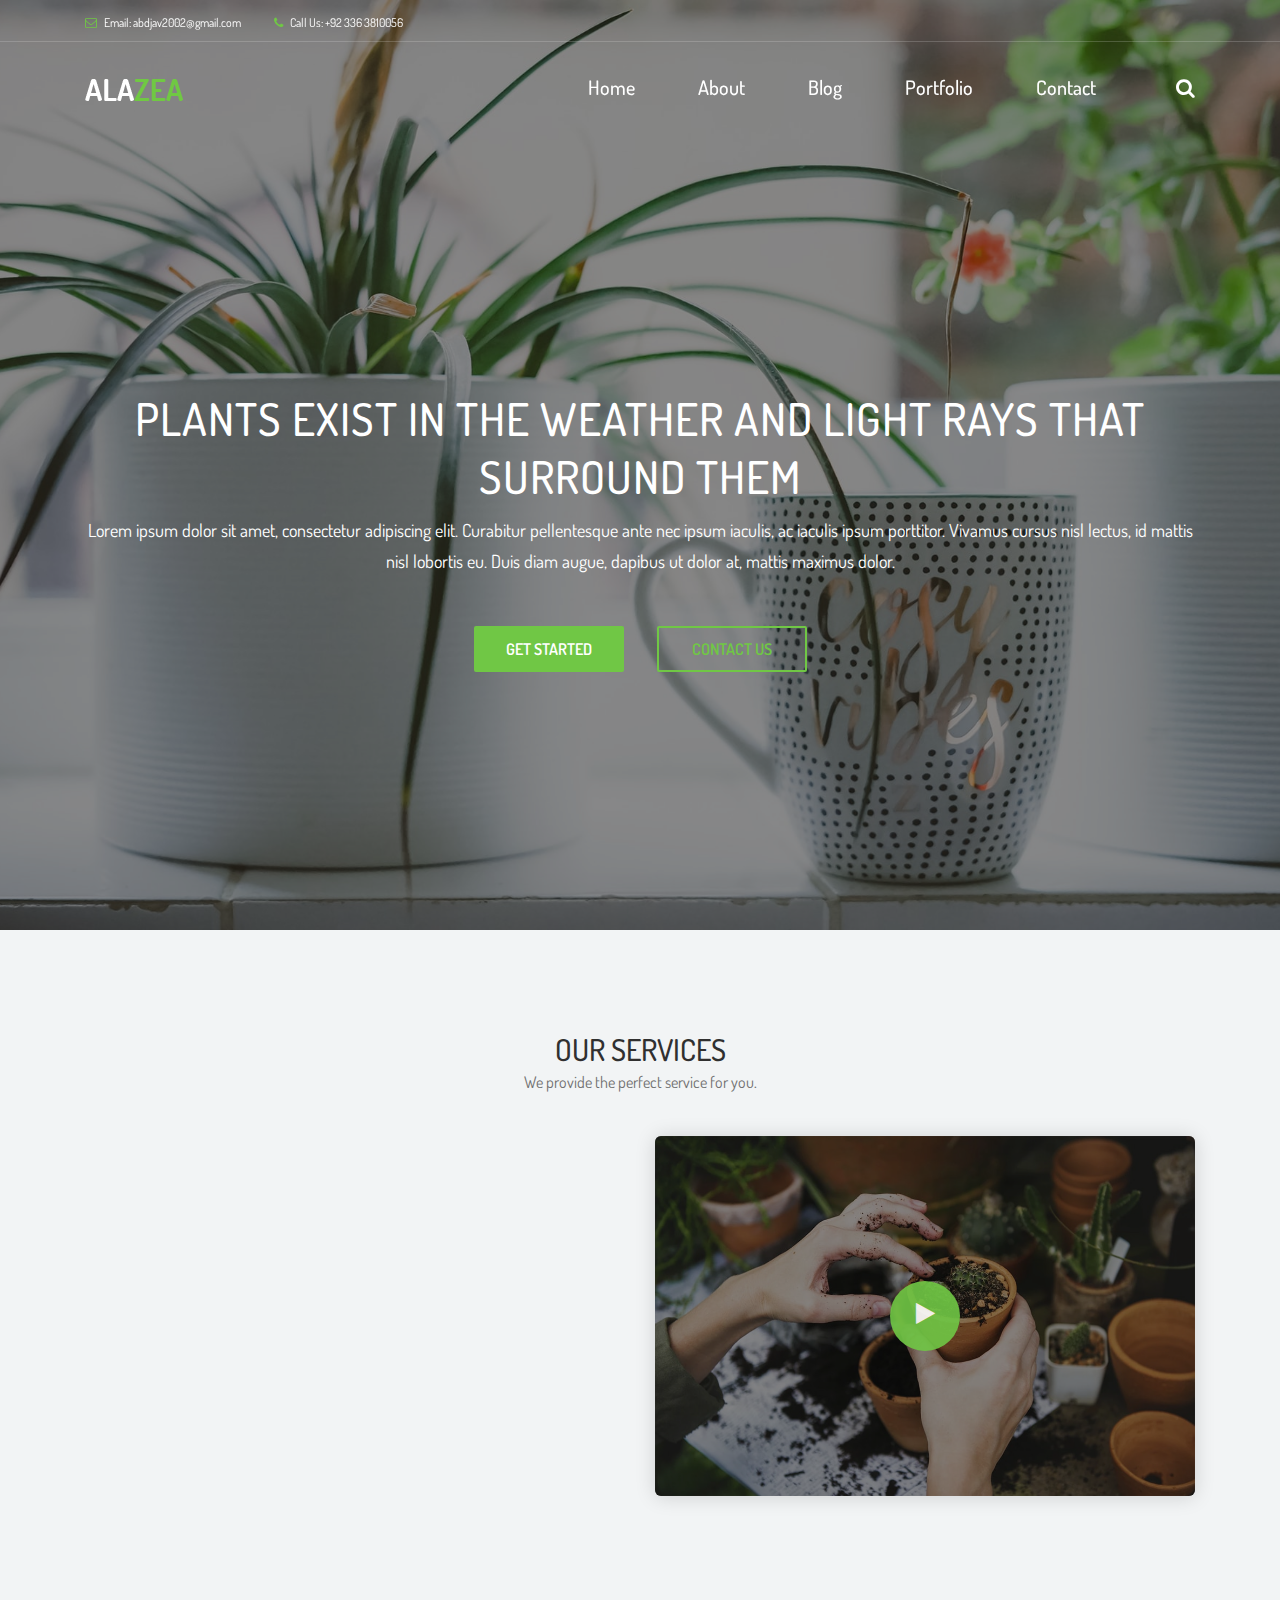
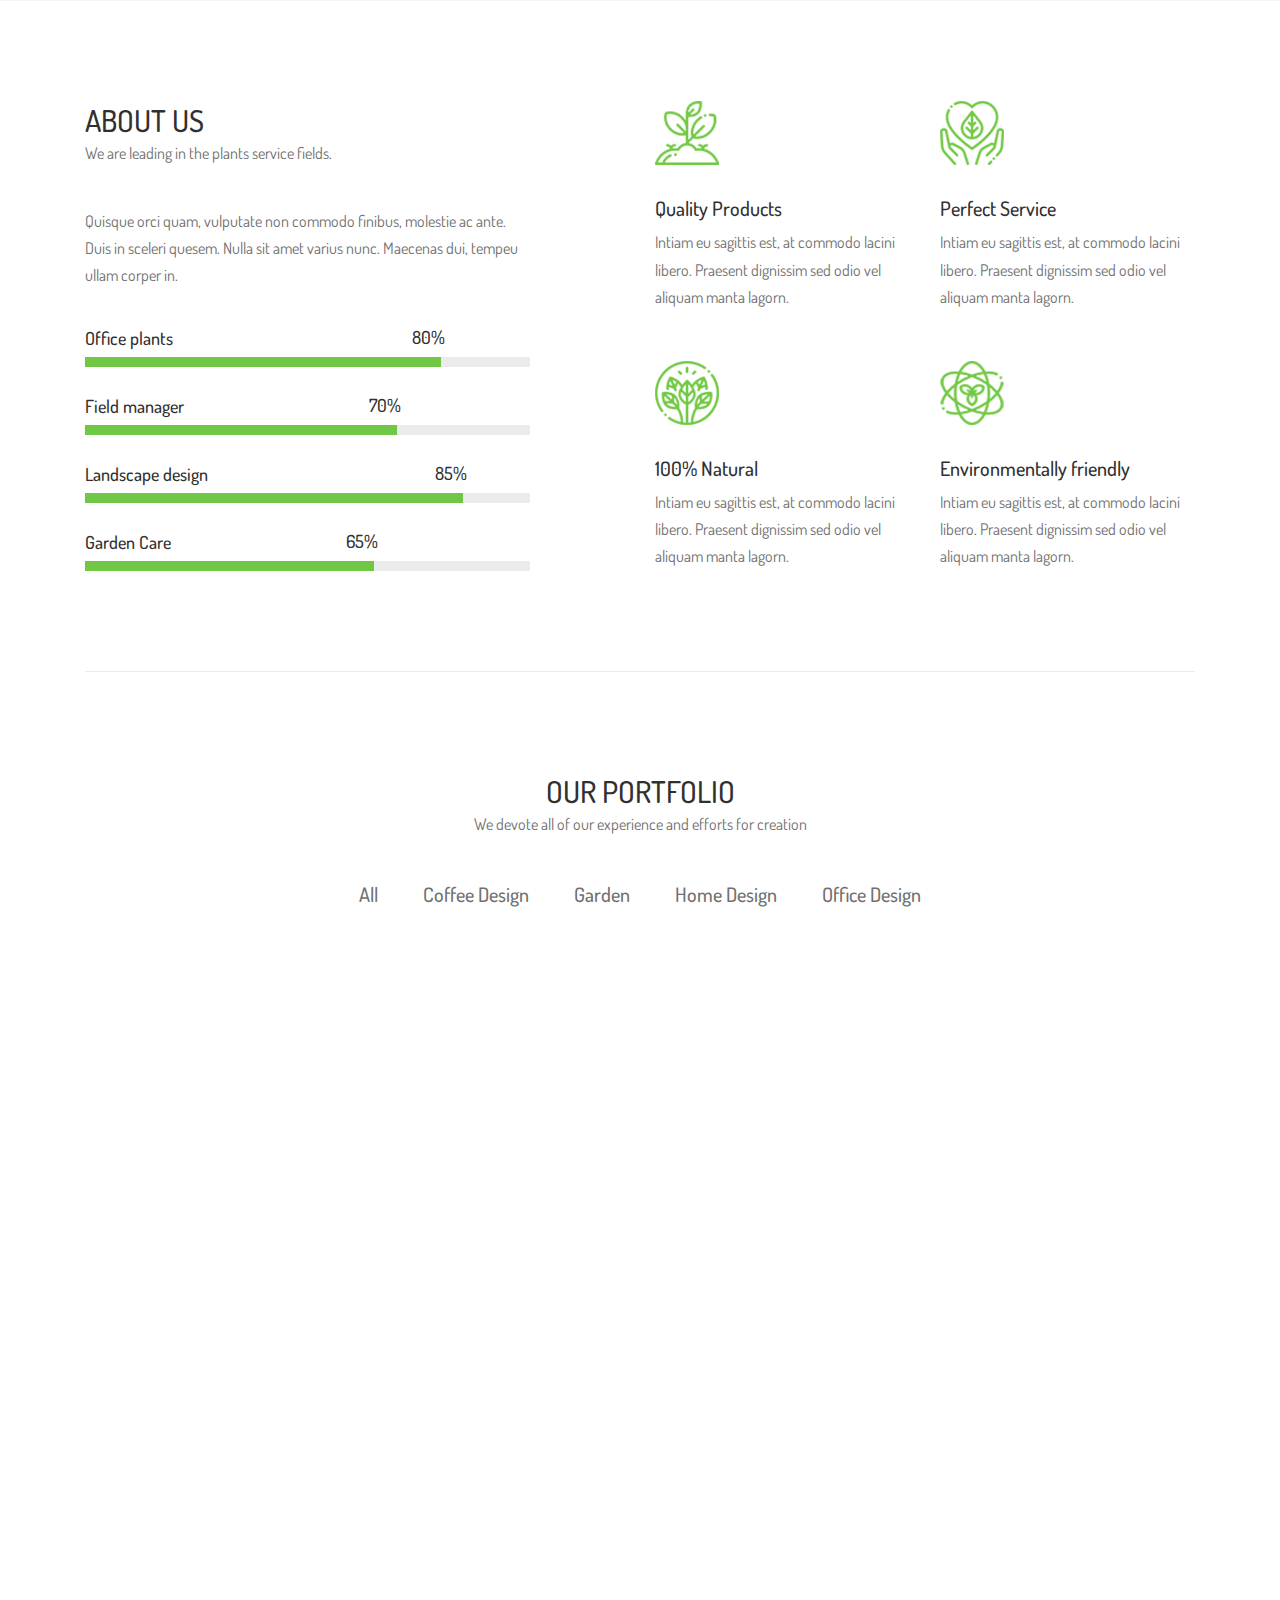
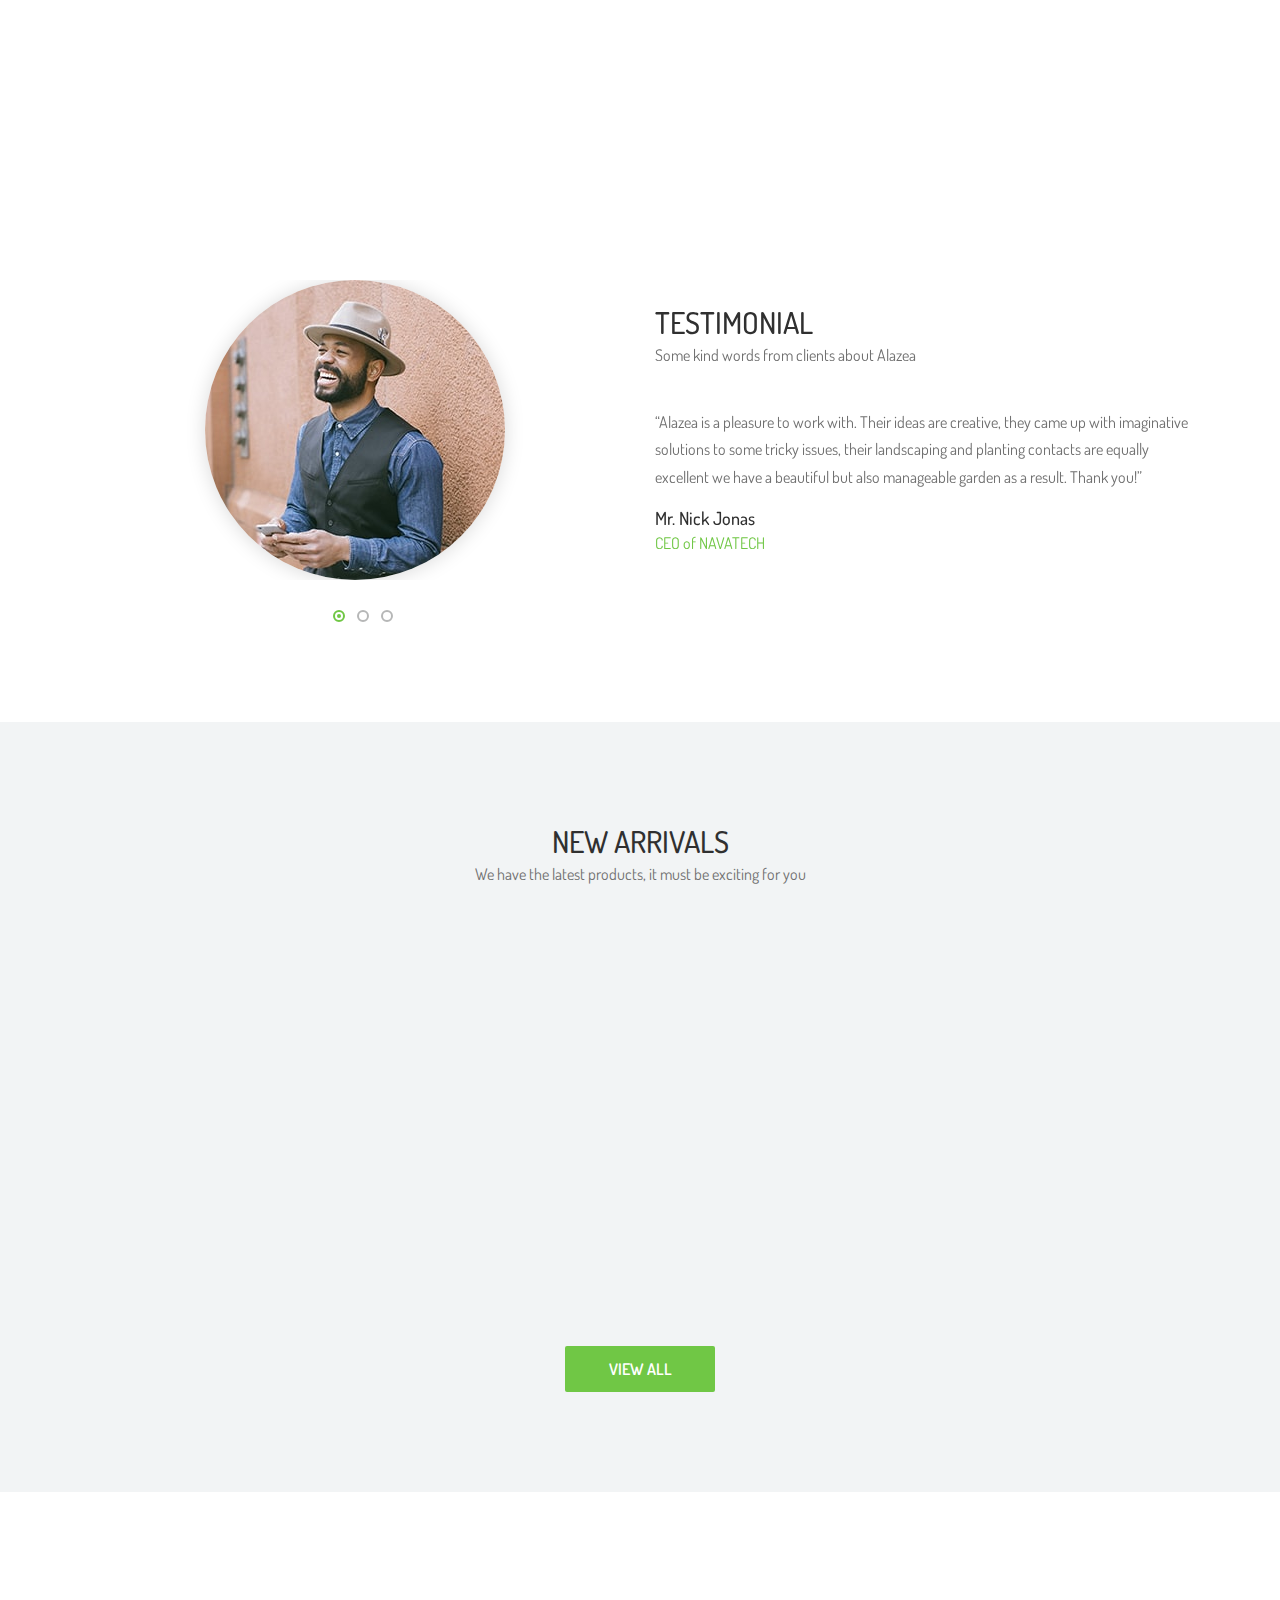
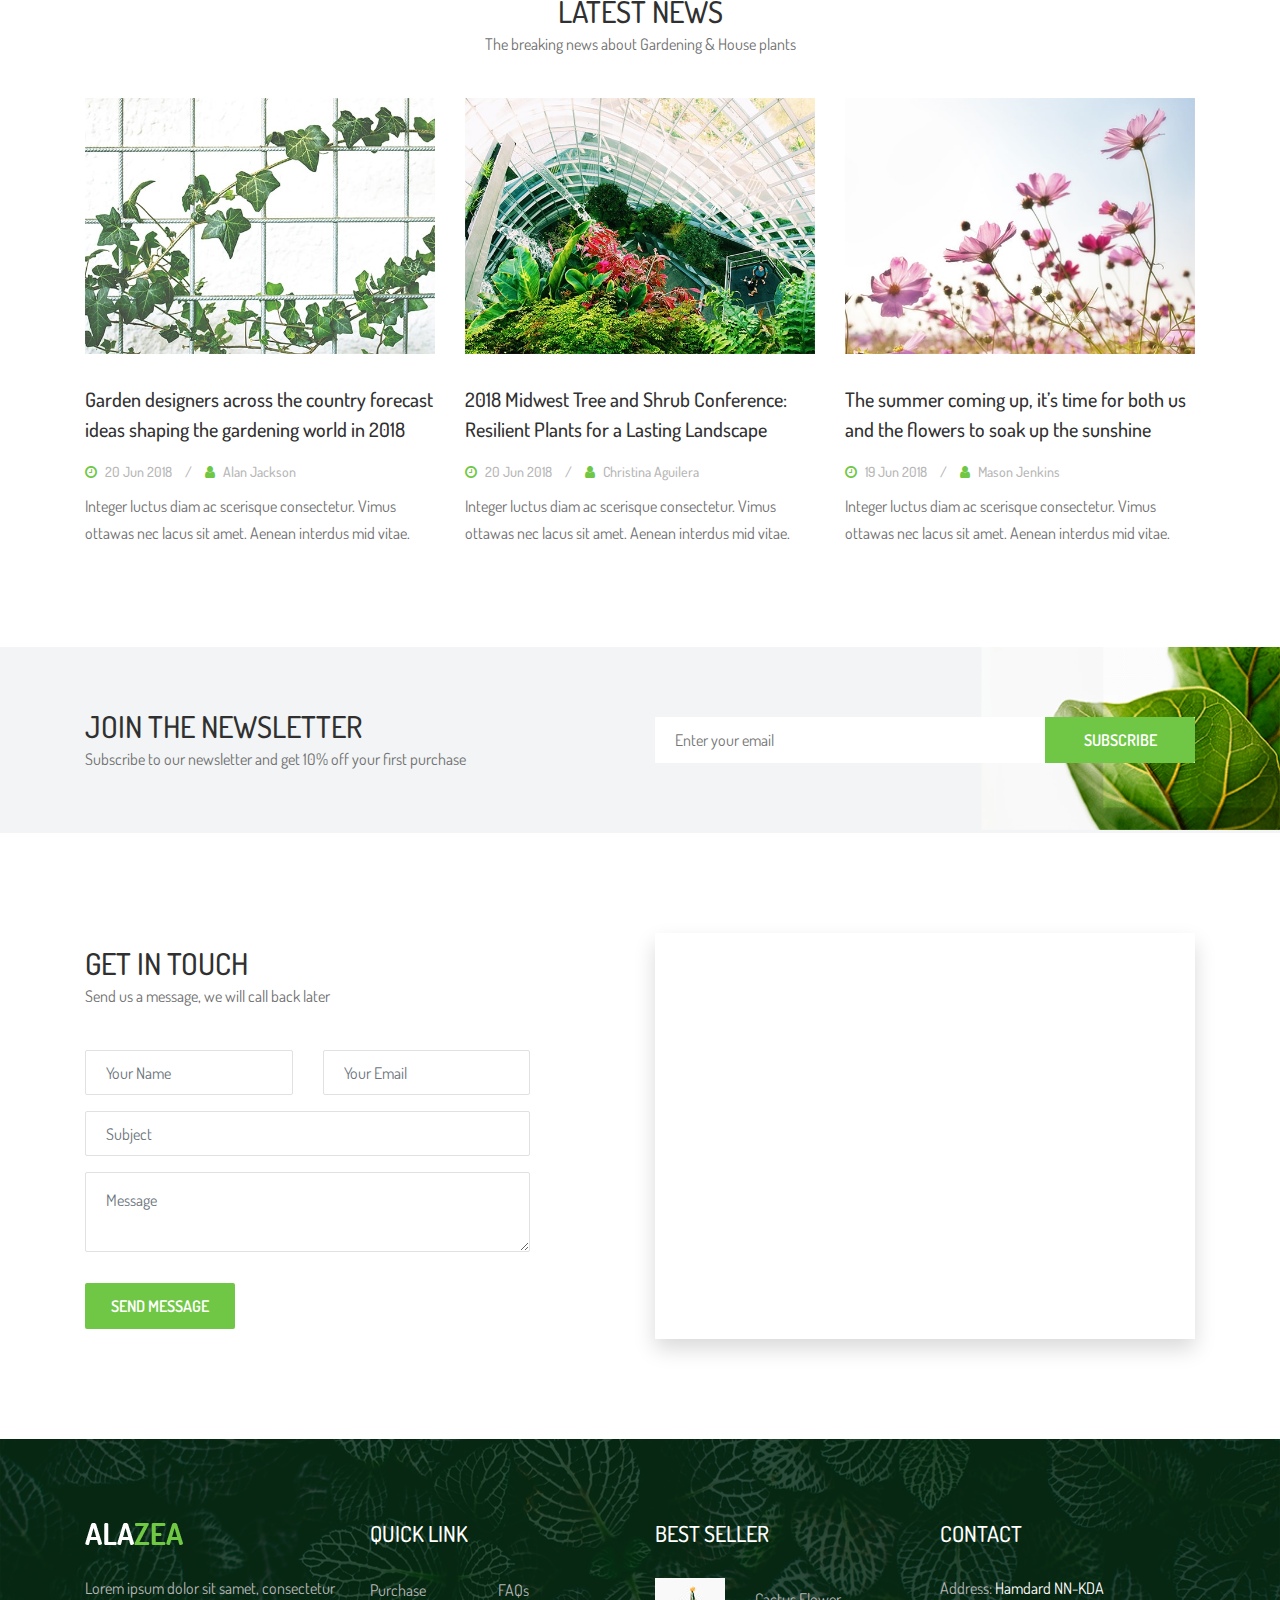
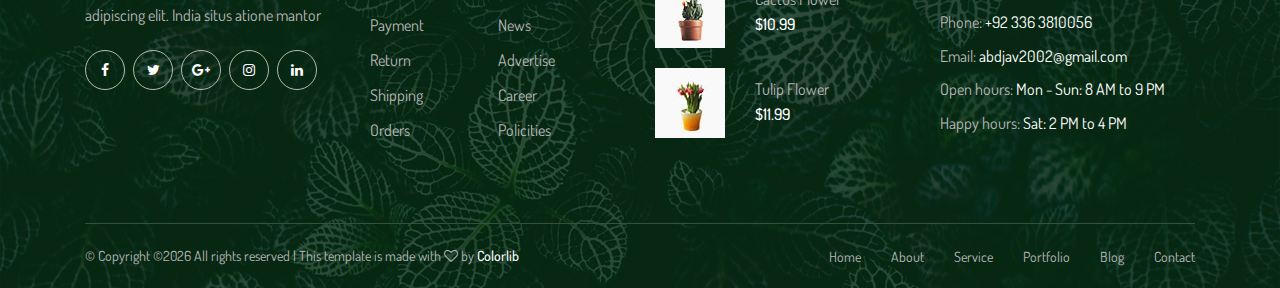
==== commit 7b624f01: "second" ====
--- a/index.html
+++ b/index.html
@@ -39,14 +39,14 @@
                         <div class="top-header-content d-flex align-items-center justify-content-between">
                             <!-- Top Header Content -->
                             <div class="top-header-meta">
-                                <a href="#" data-toggle="tooltip" data-placement="bottom" title="infodeercreative@gmail.com"><i class="fa fa-envelope-o" aria-hidden="true"></i> <span>Email: infodeercreative@gmail.com</span></a>
-                                <a href="#" data-toggle="tooltip" data-placement="bottom" title="+1 234 122 122"><i class="fa fa-phone" aria-hidden="true"></i> <span>Call Us: +1 234 122 122</span></a>
+                                <a href="#" data-toggle="tooltip" data-placement="bottom" title="abdjav2002@gmail.com"><i class="fa fa-envelope-o" aria-hidden="true"></i> <span>Email: abdjav2002@gmail.com</span></a>
+                                <a href="#" data-toggle="tooltip" data-placement="bottom" title="+92 336 3810056"><i class="fa fa-phone" aria-hidden="true"></i> <span>Call Us: +92 336 3810056</span></a>
                             </div>
 
                             <!-- Top Header Content -->
                             <div class="top-header-meta d-flex">
                                 <!-- Language Dropdown -->
-                                <div class="language-dropdown">
+                                <!-- <div class="language-dropdown">
                                     <div class="dropdown">
                                         <button class="btn btn-secondary dropdown-toggle mr-30" type="button" id="dropdownMenuButton" data-toggle="dropdown" aria-haspopup="true" aria-expanded="false">Language</button>
                                         <div class="dropdown-menu" aria-labelledby="dropdownMenuButton">
@@ -58,15 +58,15 @@
                                             <a class="dropdown-item" href="#">Latin</a>
                                         </div>
                                     </div>
-                                </div>
+                                </div> -->
                                 <!-- Login -->
-                                <div class="login">
+                                <!-- <div class="login">
                                     <a href="#"><i class="fa fa-user" aria-hidden="true"></i> <span>Login</span></a>
-                                </div>
+                                </div> -->
                                 <!-- Cart -->
-                                <div class="cart">
+                                <!-- <div class="cart">
                                     <a href="#"><i class="fa fa-shopping-cart" aria-hidden="true"></i> <span>Cart <span class="cart-quantity">(1)</span></span></a>
-                                </div>
+                                </div> -->
                             </div>
                         </div>
                     </div>
@@ -102,7 +102,7 @@
                                 <ul>
                                     <li><a href="index.html">Home</a></li>
                                     <li><a href="about.html">About</a></li>
-                                    <li><a href="#">Pages</a>
+                                    <!-- <li><a href="#">Pages</a>
                                         <ul class="dropdown">
                                             <li><a href="index.html">Home</a></li>
                                             <li><a href="about.html">About</a></li>
@@ -128,8 +128,9 @@
                                             </li>
                                             <li><a href="contact.html">Contact</a></li>
                                         </ul>
-                                    </li>
-                                    <li><a href="shop.html">Shop</a></li>
+                                    </li> -->
+                                    <!-- <li><a href="shop.html">Shop</a></li> -->
+                                    <li><a href="blog.html">Blog</a></li>
                                     <li><a href="portfolio.html">Portfolio</a></li>
                                     <li><a href="contact.html">Contact</a></li>
                                 </ul>
@@ -990,9 +991,9 @@
                             </div>
 
                             <div class="contact-information">
-                                <p><span>Address:</span> 505 Silk Rd, New York</p>
-                                <p><span>Phone:</span> +1 234 122 122</p>
-                                <p><span>Email:</span> info.deercreative@gmail.com</p>
+                                <p><span>Address:</span> Hamdard NN-KDA</p>
+                                <p><span>Phone:</span> +92 336 3810056</p>
+                                <p><span>Email:</span> abdjav2002@gmail.com</p>
                                 <p><span>Open hours:</span> Mon - Sun: 8 AM to 9 PM</p>
                                 <p><span>Happy hours:</span> Sat: 2 PM to 4 PM</p>
                             </div>
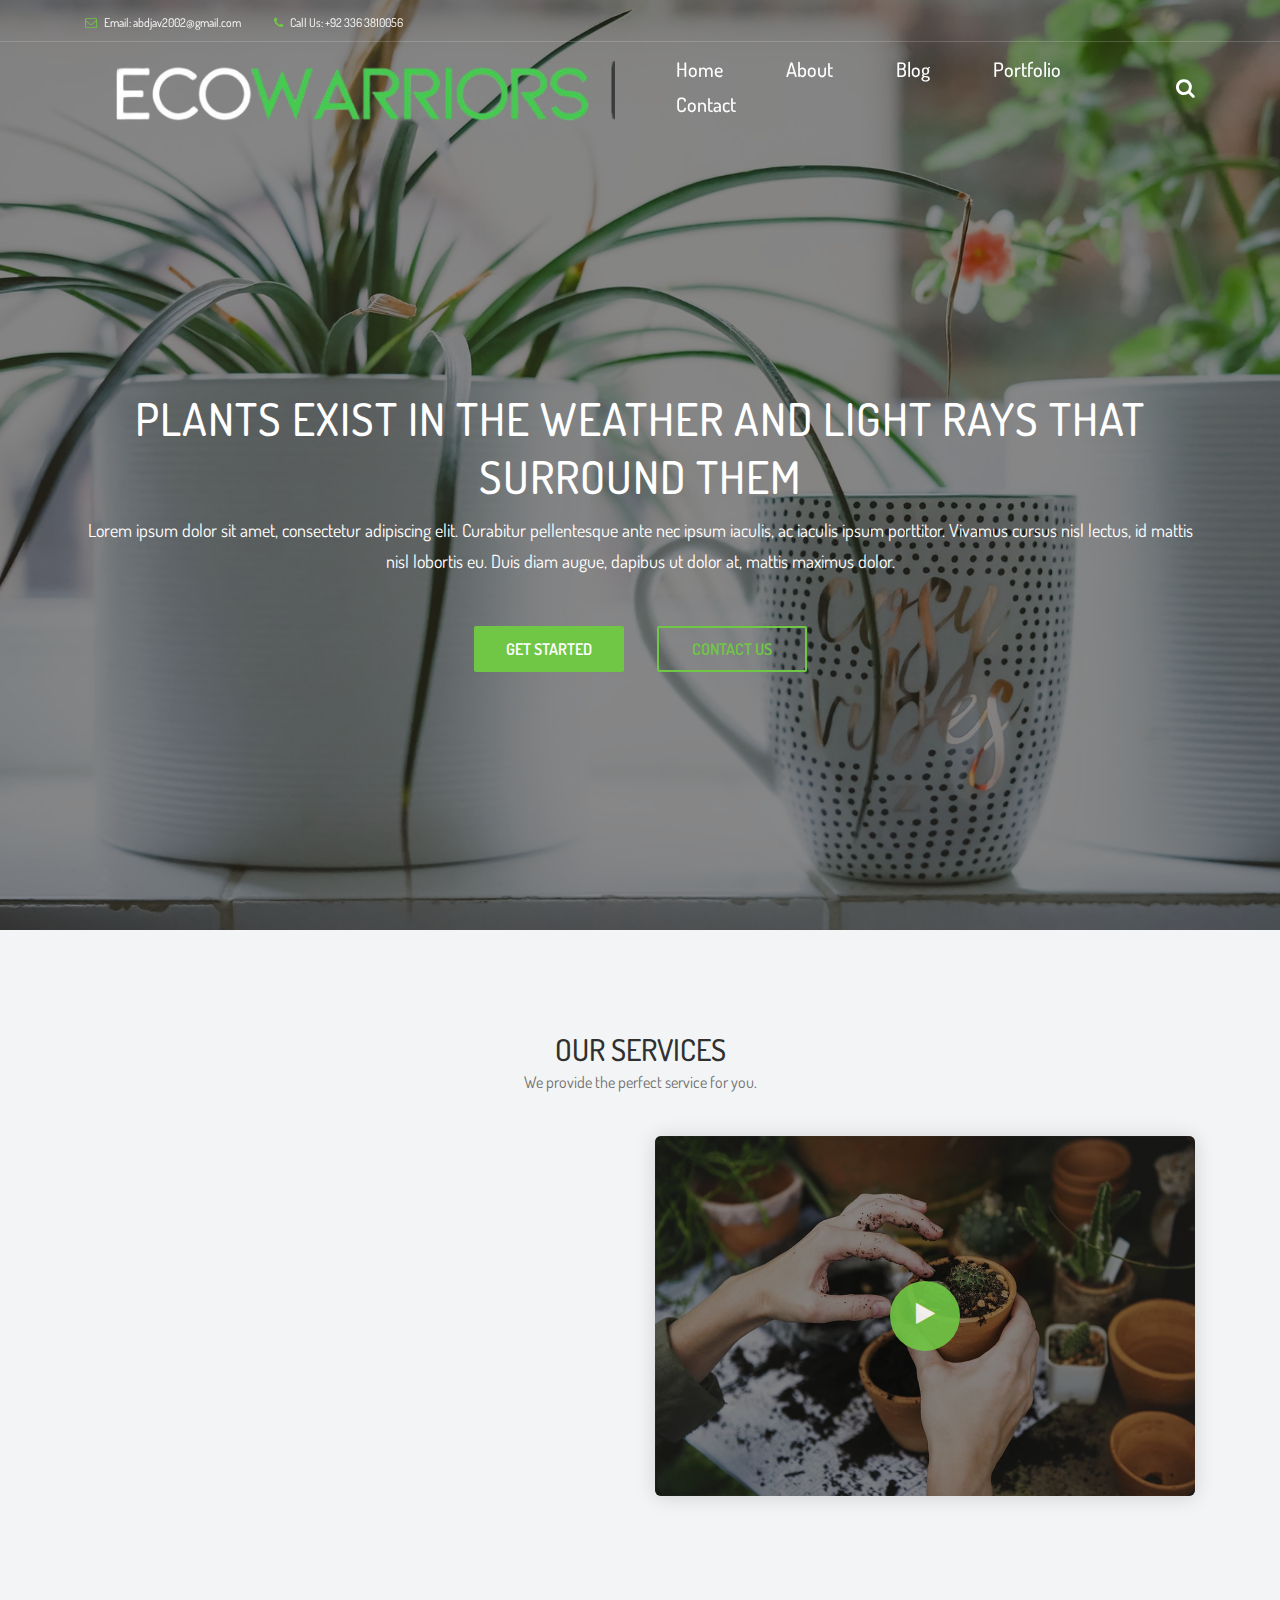
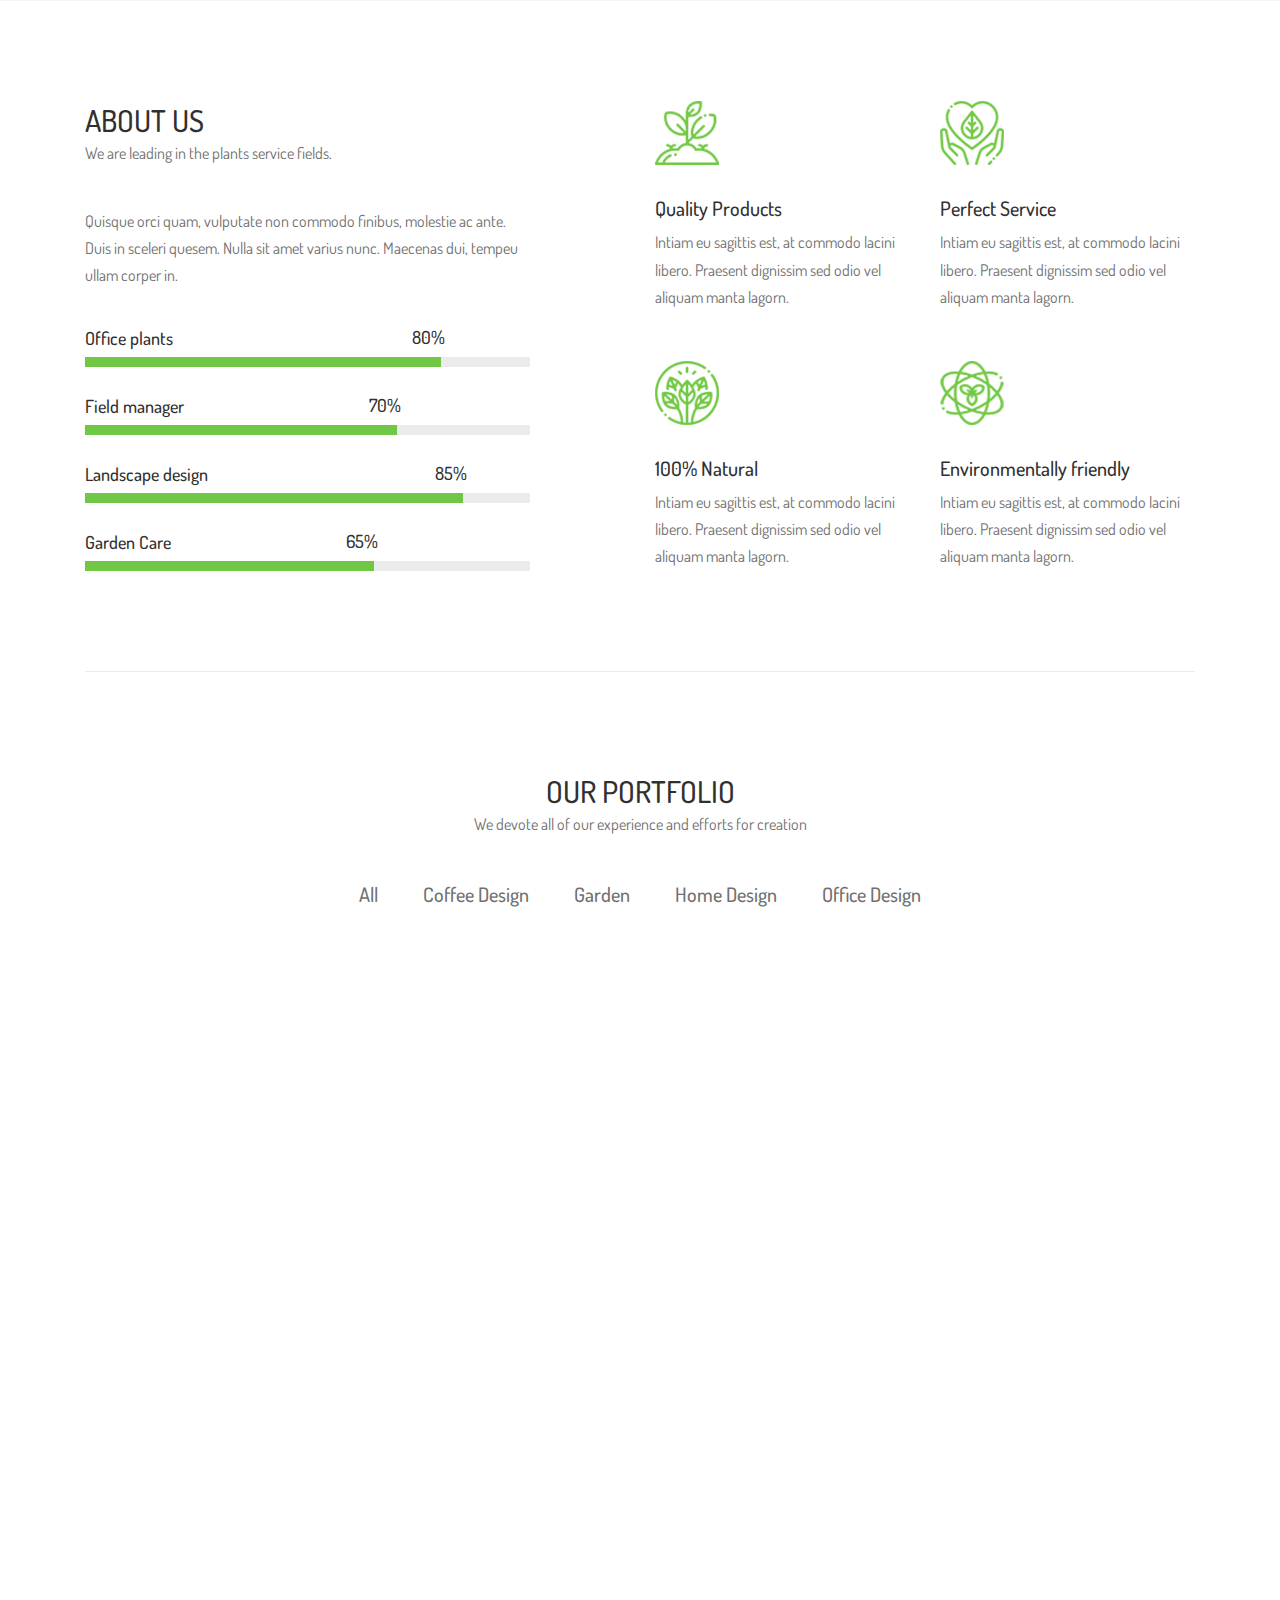
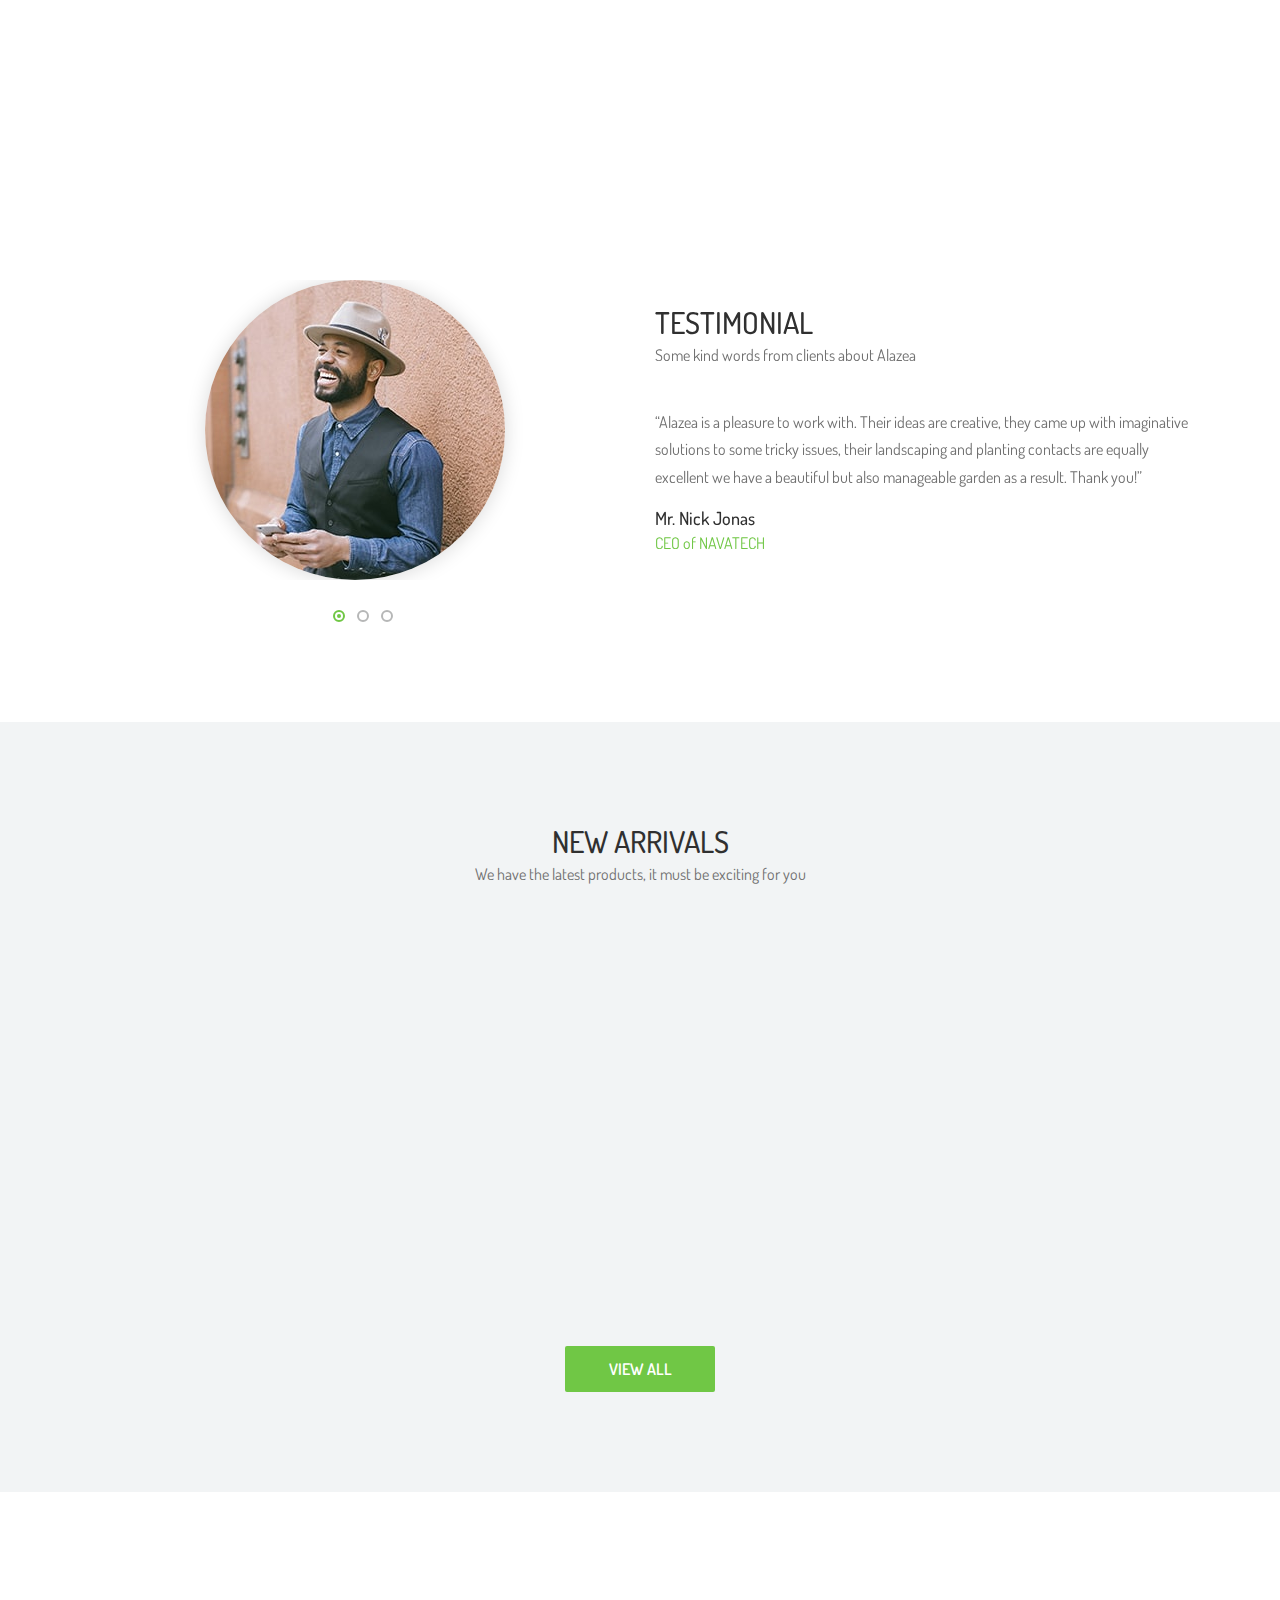
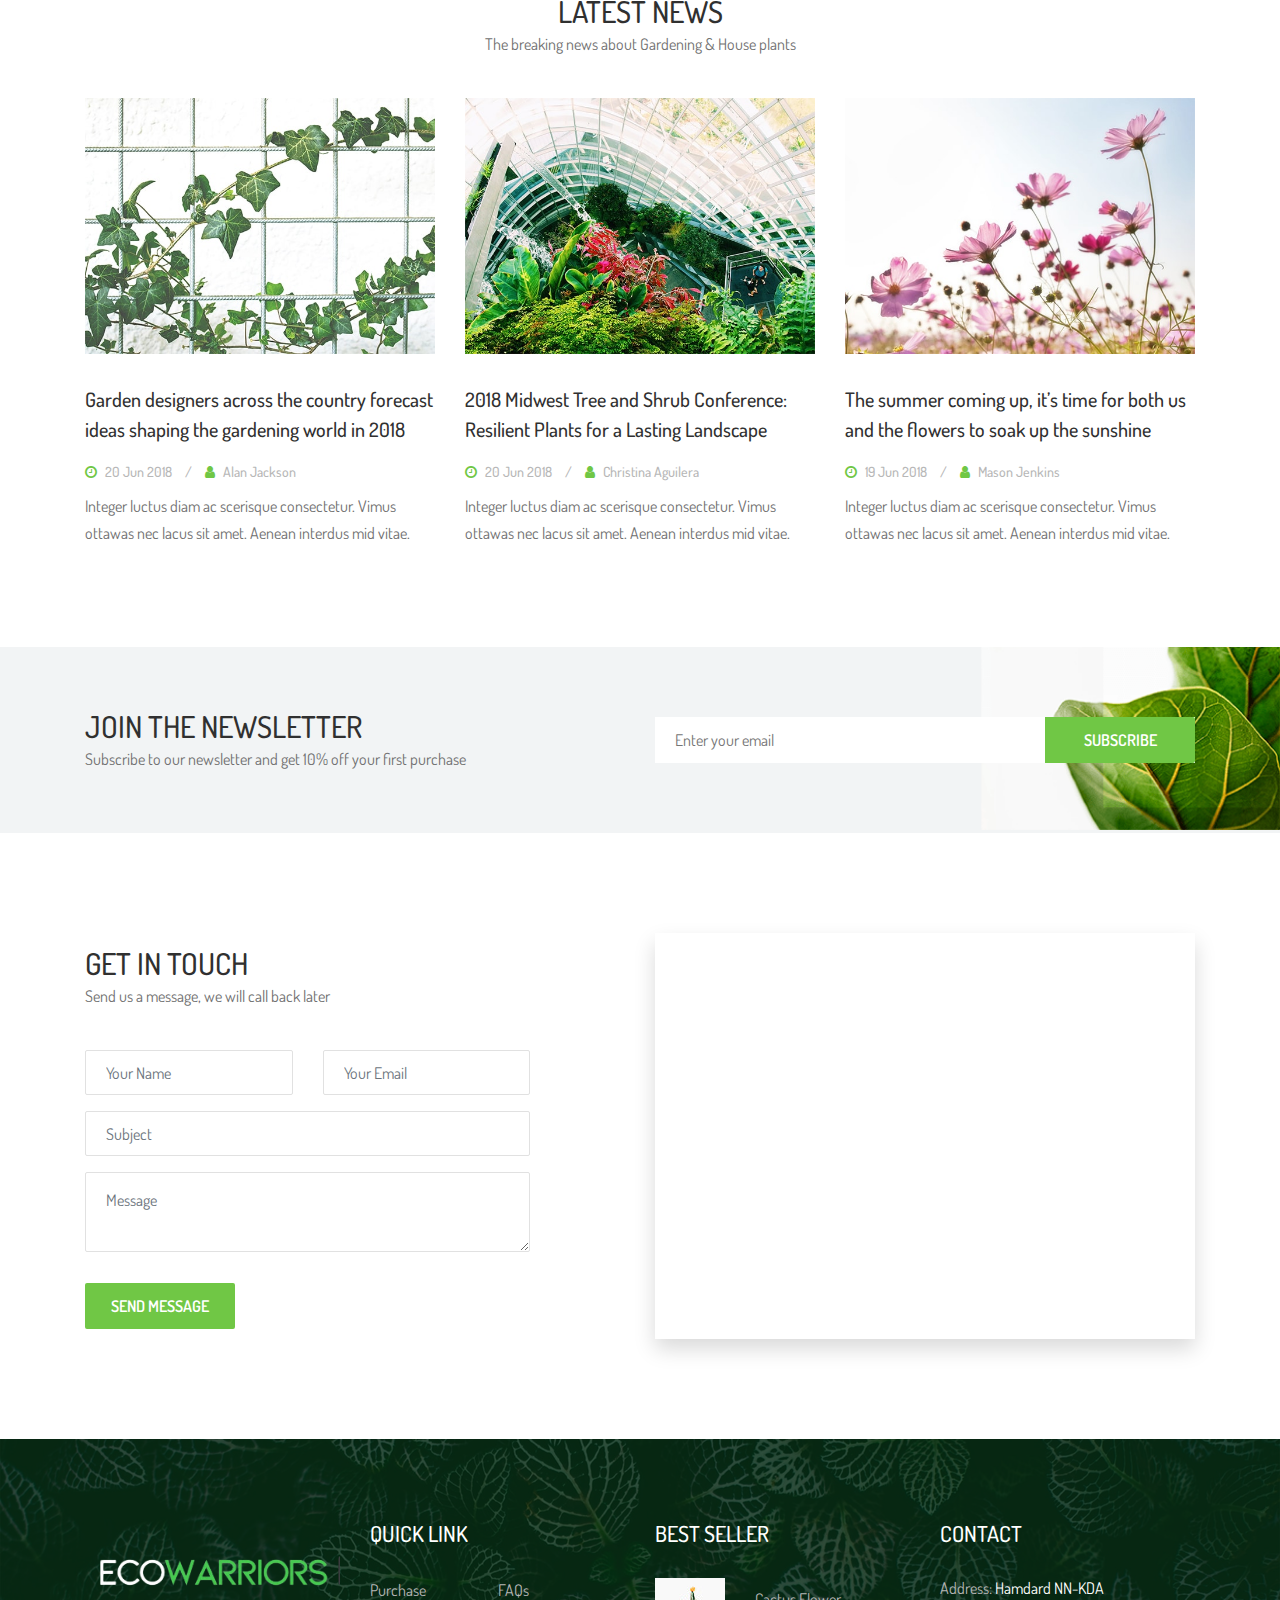
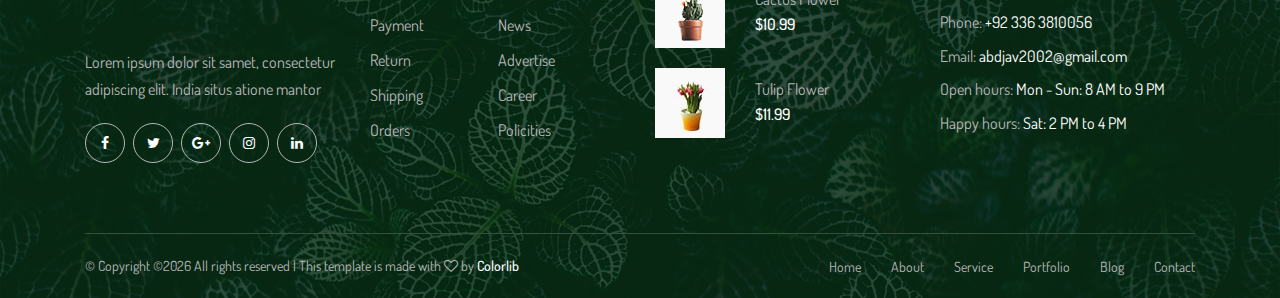
==== commit 951903c1: "fourth" ====
--- a/index.html
+++ b/index.html
@@ -916,7 +916,7 @@
                     <div class="col-12 col-sm-6 col-lg-3">
                         <div class="single-footer-widget">
                             <div class="footer-logo mb-30">
-                                <a href="#"><img src="img/core-img/logo.png" alt=""></a>
+                                <a href="index.html" class="nav-brand"><img src="img/core-img/logo.png" alt="" width="300px"></a>
                             </div>
                             <p>Lorem ipsum dolor sit samet, consectetur adipiscing elit. India situs atione mantor</p>
                             <div class="social-info">
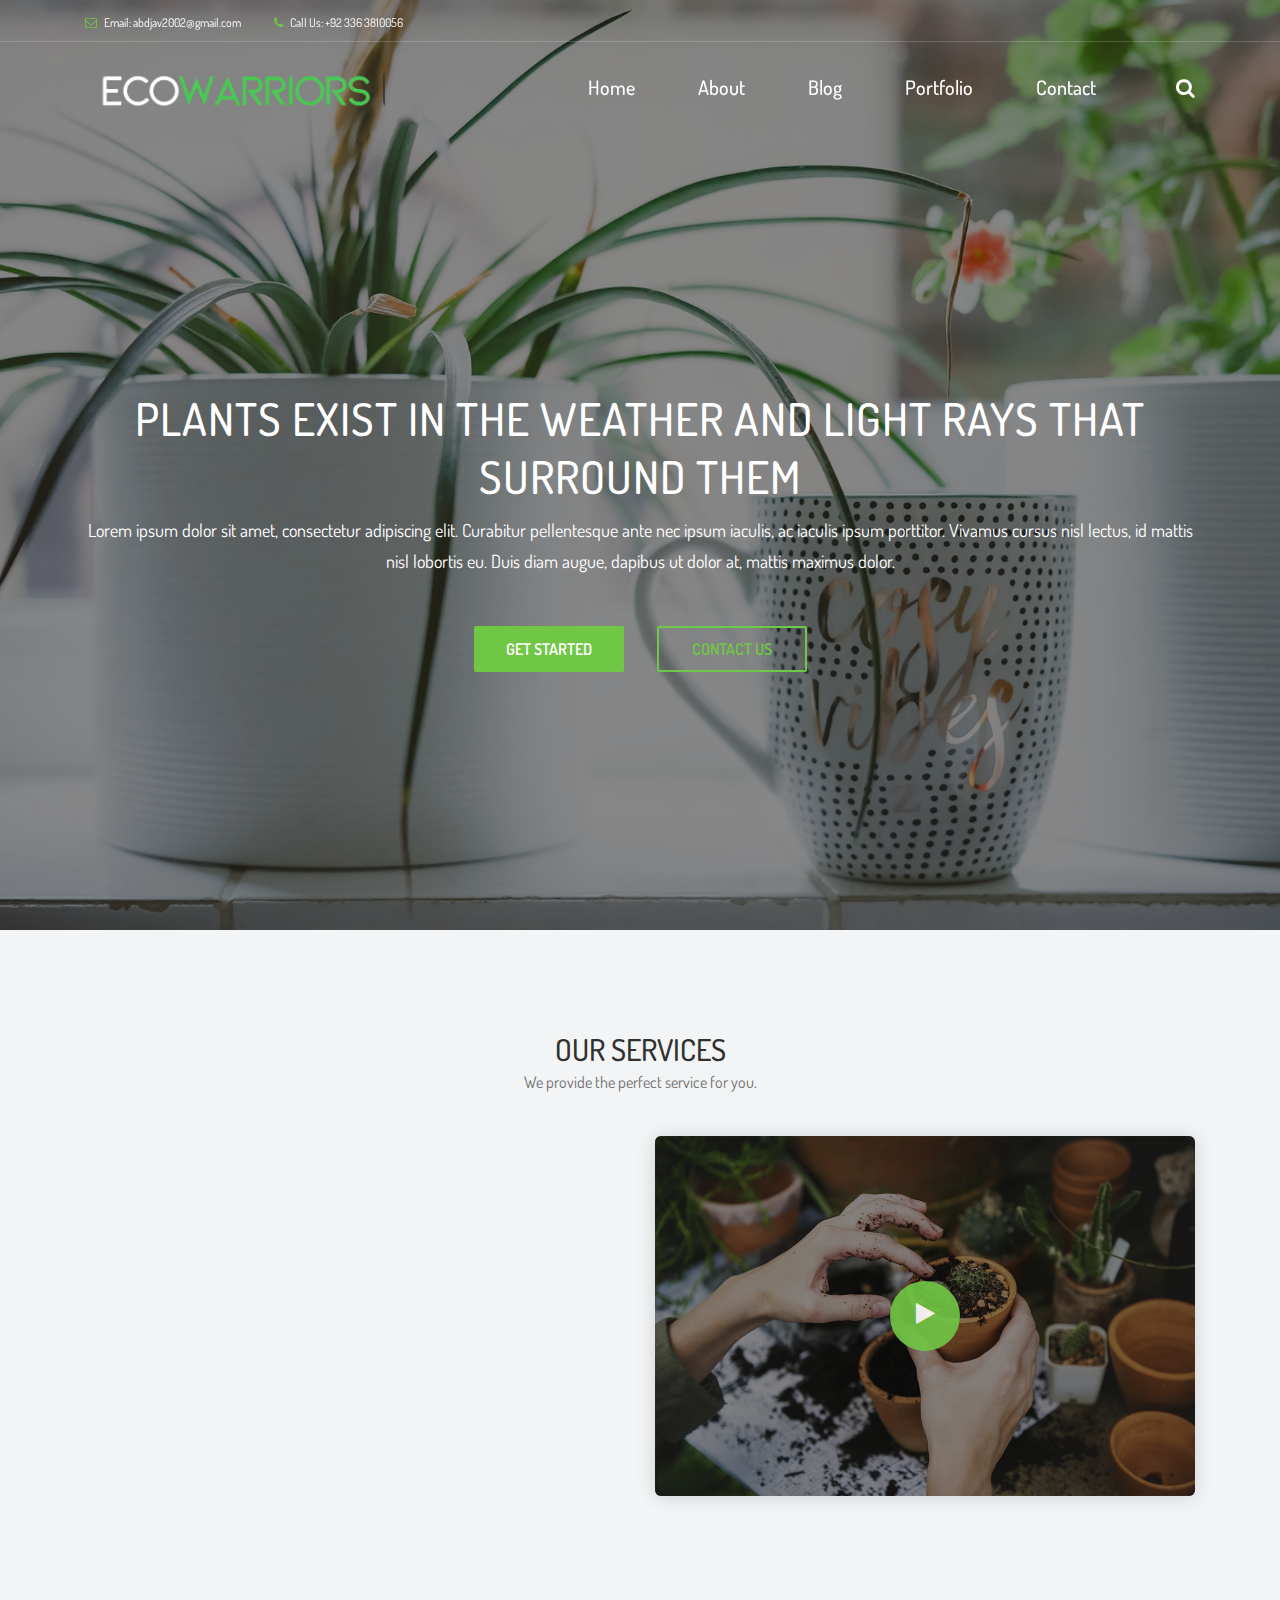
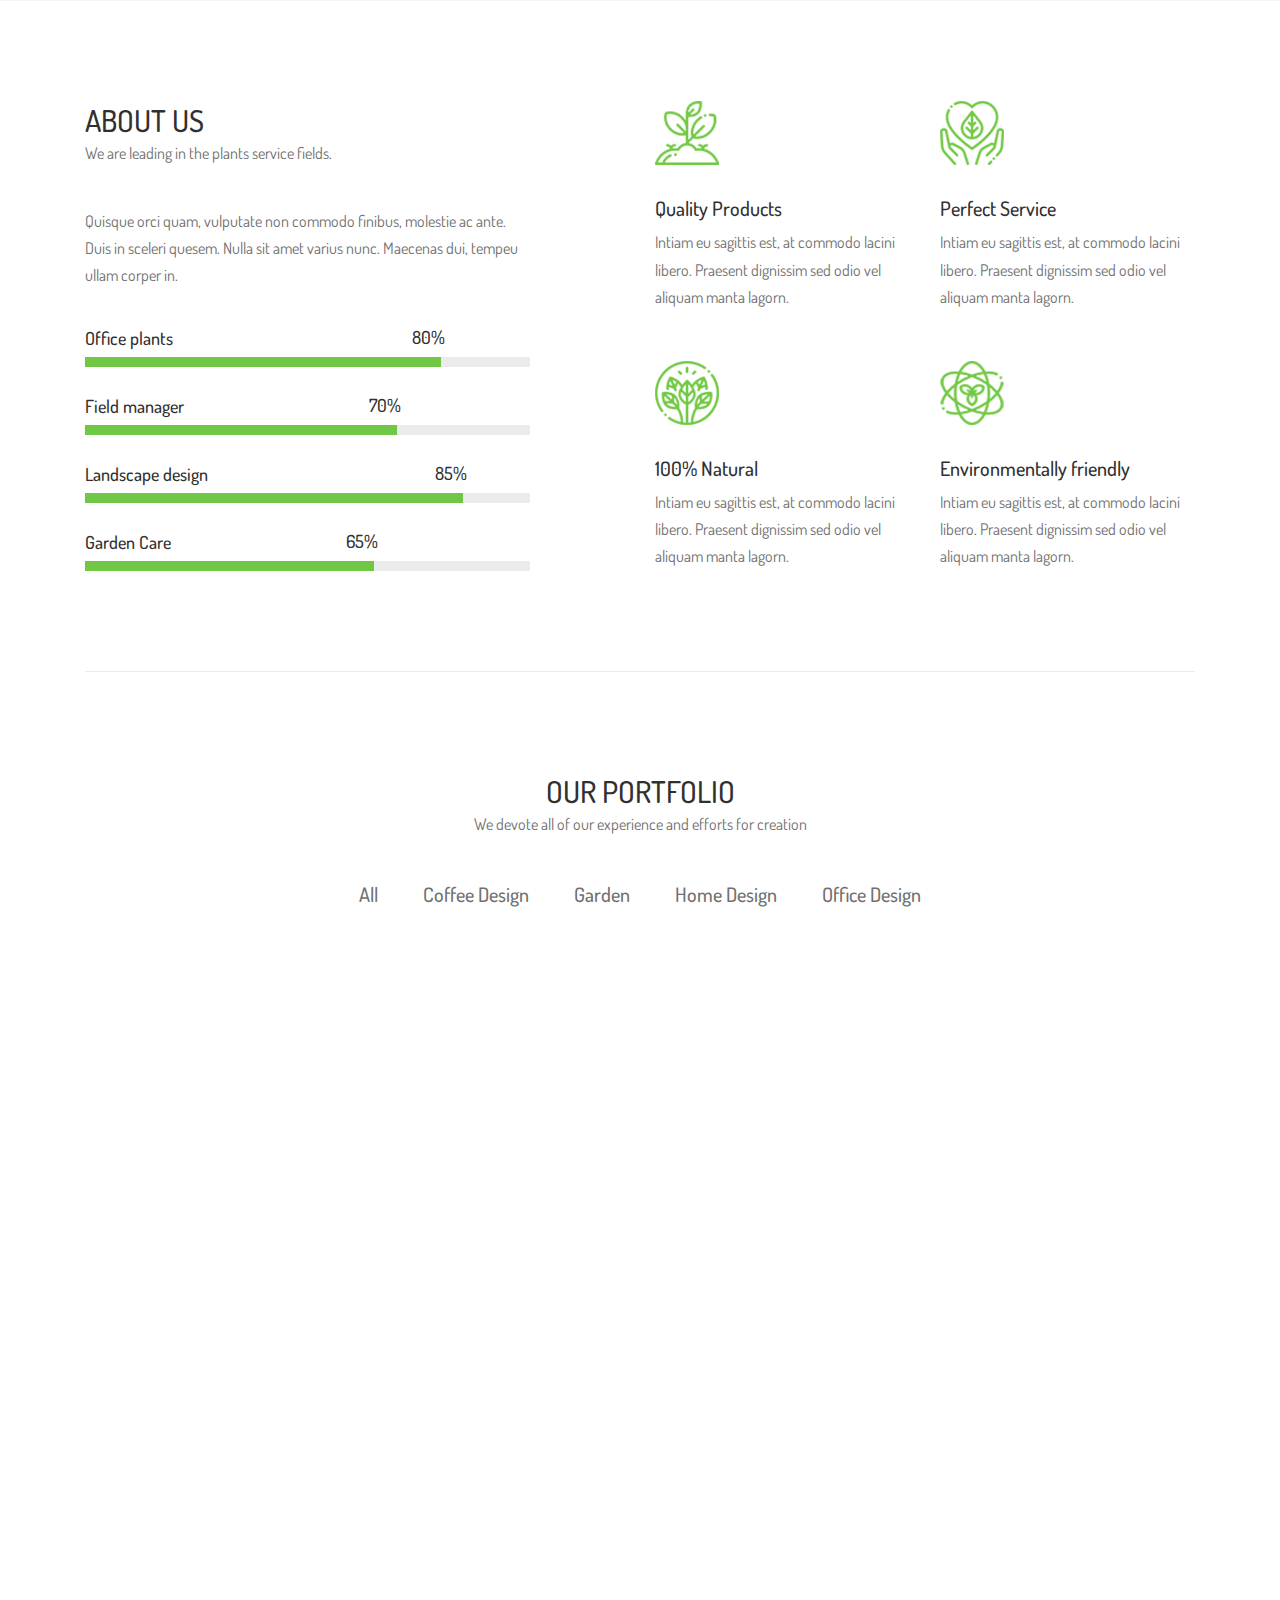
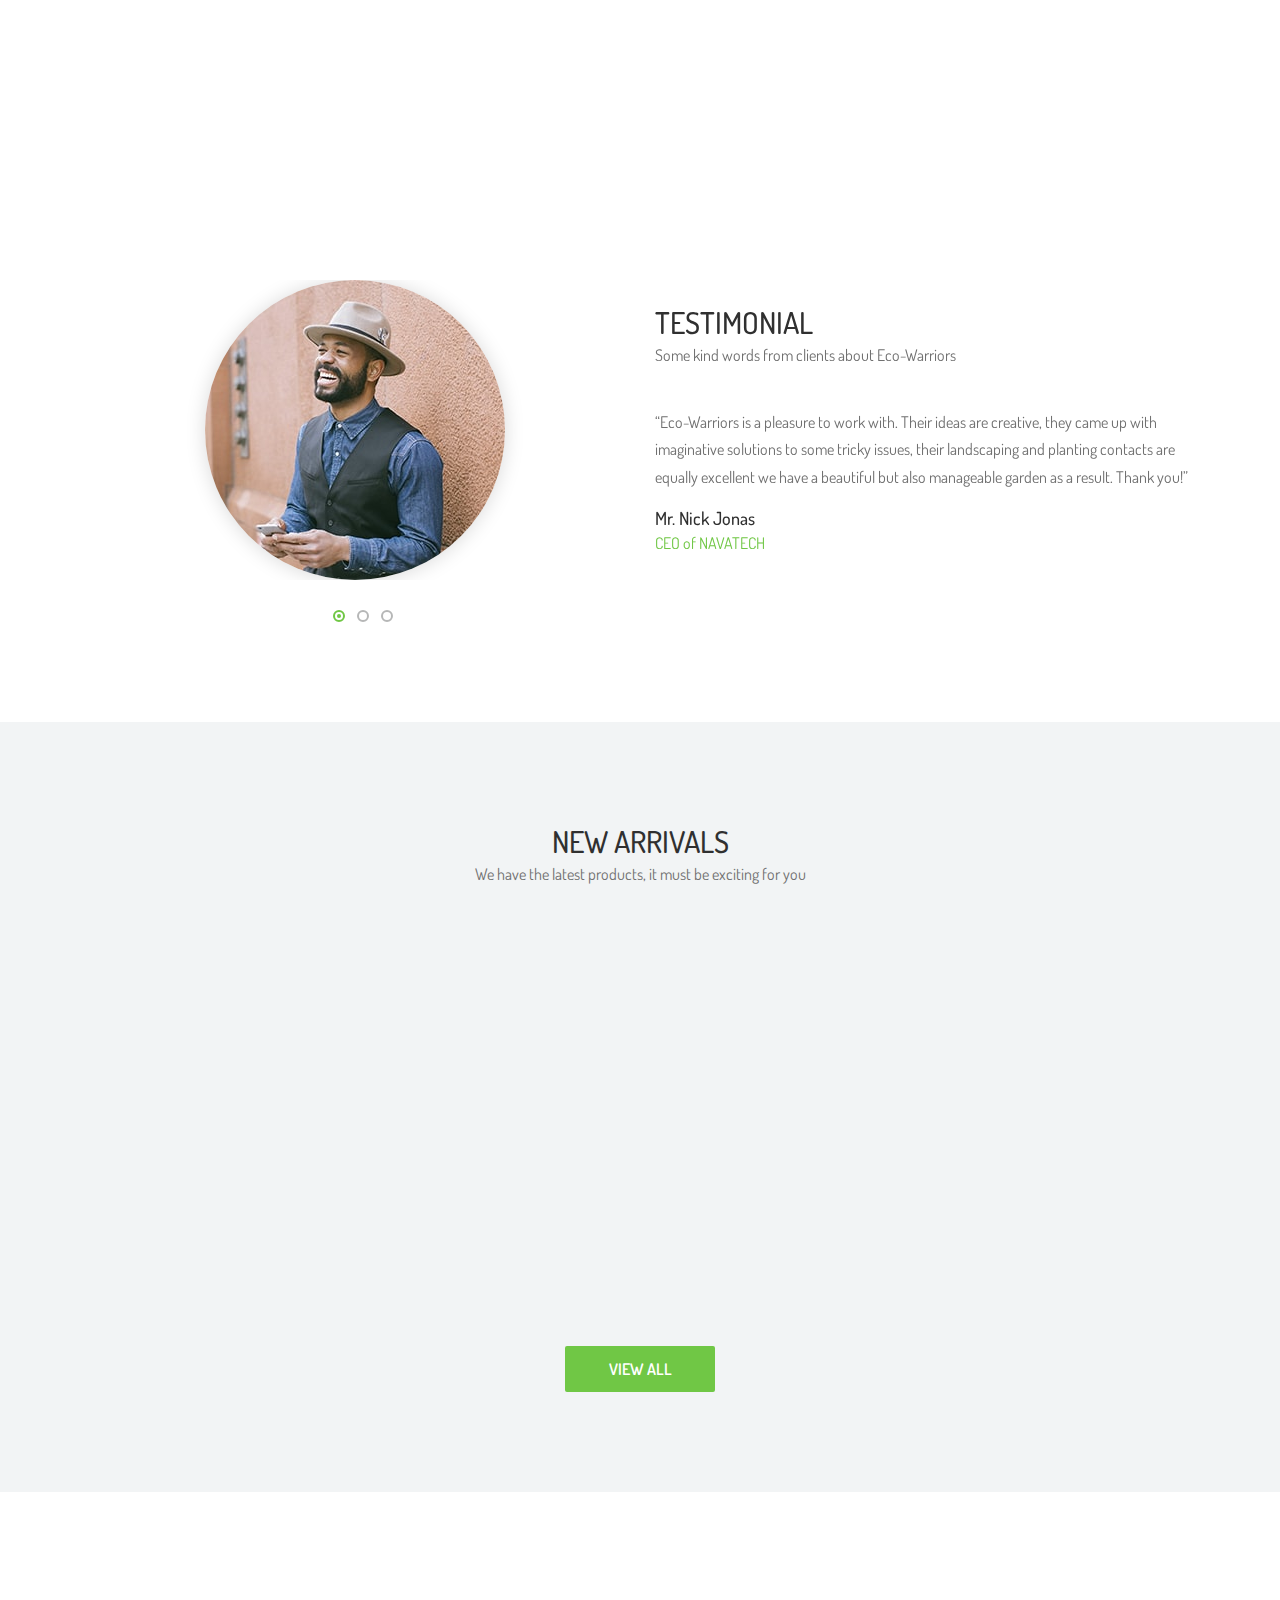
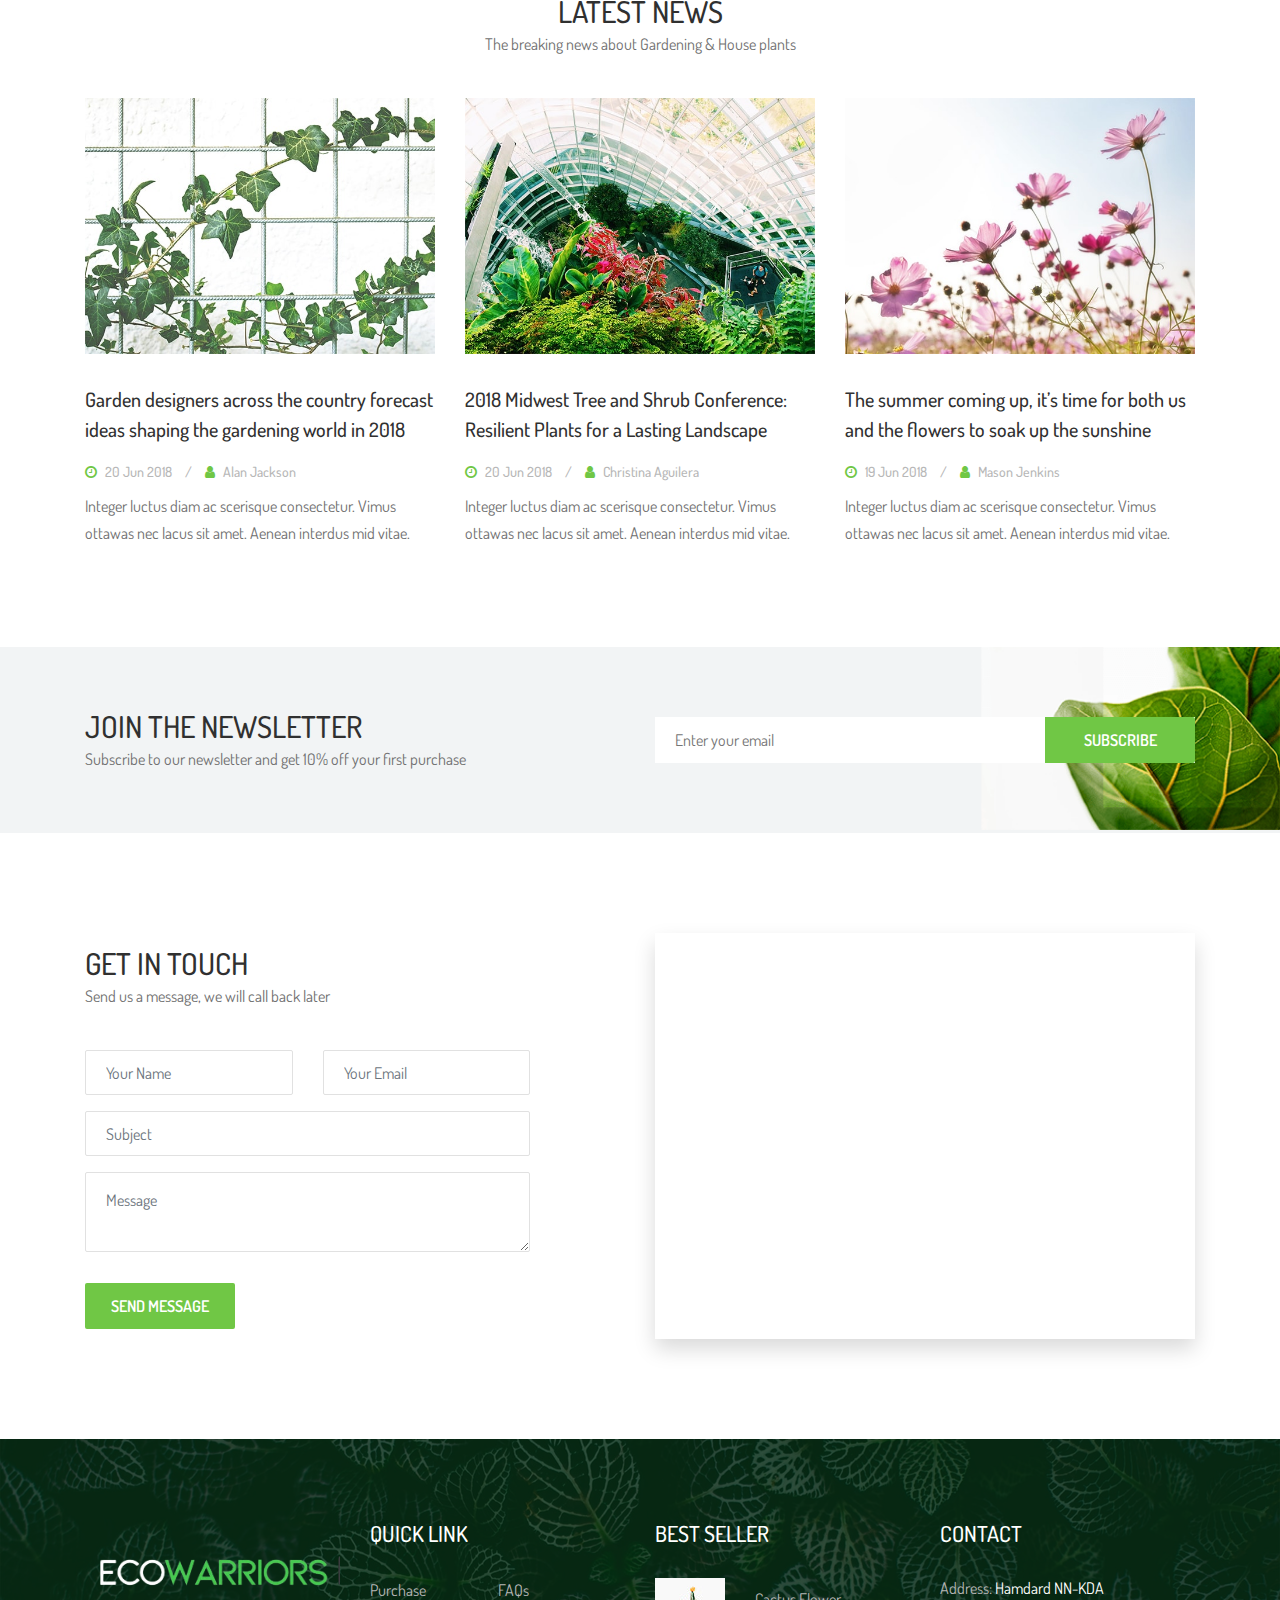
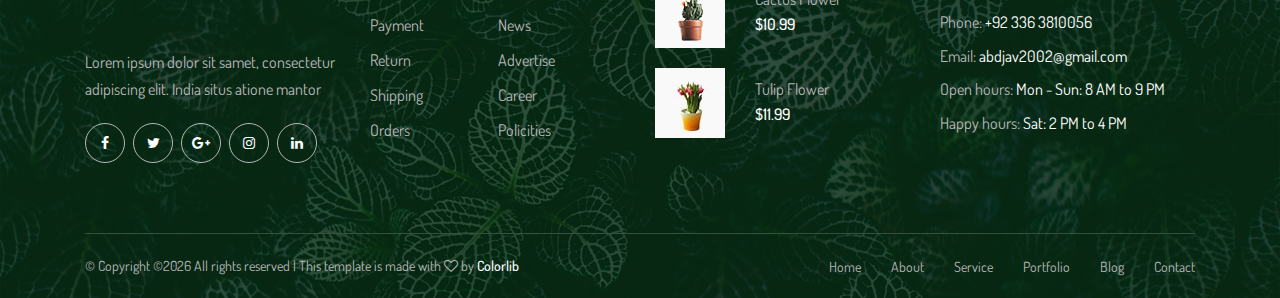
==== commit d3813051: "fifth" ====
--- a/index.html
+++ b/index.html
@@ -9,7 +9,7 @@
     <!-- The above 4 meta tags *must* come first in the head; any other head content must come *after* these tags -->
 
     <!-- Title -->
-    <title>Alazea - Gardening &amp; Landscaping HTML Template</title>
+    <title>Eco-Warriors - Gardening &amp; Landscaping HTML Template</title>
 
     <!-- Favicon -->
     <link rel="icon" href="img/core-img/favicon.ico">
@@ -75,14 +75,14 @@
         </div>
 
         <!-- ***** Navbar Area ***** -->
-        <div class="alazea-main-menu">
+        <div class="Eco-Warriors-main-menu">
             <div class="classy-nav-container breakpoint-off">
                 <div class="container">
                     <!-- Menu -->
-                    <nav class="classy-navbar justify-content-between" id="alazeaNav">
+                    <nav class="classy-navbar justify-content-between" id="Eco-WarriorsNav">
 
                         <!-- Nav Brand -->
-                        <a href="index.html" class="nav-brand"><img src="img/core-img/logo.png" alt=""></a>
+                        <a href="index.html" class="nav-brand"><img src="img/core-img/logo.png" alt="" width="300px"></a>
 
                         <!-- Navbar Toggler -->
                         <div class="classy-navbar-toggler">
@@ -176,8 +176,8 @@
                                 <h2>Plants exist in the weather and light rays that surround them</h2>
                                 <p>Lorem ipsum dolor sit amet, consectetur adipiscing elit. Curabitur pellentesque ante nec ipsum iaculis, ac iaculis ipsum porttitor. Vivamus cursus nisl lectus, id mattis nisl lobortis eu. Duis diam augue, dapibus ut dolor at, mattis maximus dolor.</p>
                                 <div class="welcome-btn-group">
-                                    <a href="#" class="btn alazea-btn mr-30">GET STARTED</a>
-                                    <a href="#" class="btn alazea-btn active">CONTACT US</a>
+                                    <a href="#" class="btn Eco-Warriors-btn mr-30">GET STARTED</a>
+                                    <a href="#" class="btn Eco-Warriors-btn active">CONTACT US</a>
                                 </div>
                             </div>
                         </div>
@@ -197,8 +197,8 @@
                                 <h2>Plants exist in the weather and light rays that surround them</h2>
                                 <p>Lorem ipsum dolor sit amet, consectetur adipiscing elit. Curabitur pellentesque ante nec ipsum iaculis, ac iaculis ipsum porttitor. Vivamus cursus nisl lectus, id mattis nisl lobortis eu. Duis diam augue, dapibus ut dolor at, mattis maximus dolor.</p>
                                 <div class="welcome-btn-group">
-                                    <a href="#" class="btn alazea-btn mr-30">GET STARTED</a>
-                                    <a href="#" class="btn alazea-btn active">CONTACT US</a>
+                                    <a href="#" class="btn Eco-Warriors-btn mr-30">GET STARTED</a>
+                                    <a href="#" class="btn Eco-Warriors-btn active">CONTACT US</a>
                                 </div>
                             </div>
                         </div>
@@ -225,7 +225,7 @@
 
             <div class="row justify-content-between">
                 <div class="col-12 col-lg-5">
-                    <div class="alazea-service-area mb-100">
+                    <div class="Eco-Warriors-service-area mb-100">
 
                         <!-- Single Service Area -->
                         <div class="single-service-area d-flex align-items-center wow fadeInUp" data-wow-delay="100ms">
@@ -270,7 +270,7 @@
                 </div>
 
                 <div class="col-12 col-lg-6">
-                    <div class="alazea-video-area bg-overlay mb-100">
+                    <div class="Eco-Warriors-video-area bg-overlay mb-100">
                         <img src="img/bg-img/23.jpg" alt="">
                         <a href="http://www.youtube.com/watch?v=7HKoqNJtMTQ" class="video-icon">
                             <i class="fa fa-play" aria-hidden="true"></i>
@@ -295,7 +295,7 @@
                     <p>Quisque orci quam, vulputate non commodo finibus, molestie ac ante. Duis in sceleri quesem. Nulla sit amet varius nunc. Maecenas dui, tempeu ullam corper in.</p>
 
                     <!-- Progress Bar Content Area -->
-                    <div class="alazea-progress-bar mb-50">
+                    <div class="Eco-Warriors-progress-bar mb-50">
                         <!-- Single Progress Bar -->
                         <div class="single_progress_bar">
                             <p>Office plants</p>
@@ -343,7 +343,7 @@
                 </div>
 
                 <div class="col-12 col-lg-6">
-                    <div class="alazea-benefits-area">
+                    <div class="Eco-Warriors-benefits-area">
                         <div class="row">
                             <!-- Single Benefits Area -->
                             <div class="col-12 col-sm-6">
@@ -397,7 +397,7 @@
     <!-- ##### About Area End ##### -->
 
     <!-- ##### Portfolio Area Start ##### -->
-    <section class="alazea-portfolio-area section-padding-100-0">
+    <section class="Eco-Warriors-portfolio-area section-padding-100-0">
         <div class="container">
             <div class="row">
                 <div class="col-12">
@@ -413,7 +413,7 @@
         <div class="container-fluid">
             <div class="row">
                 <div class="col-12">
-                    <div class="alazea-portfolio-filter">
+                    <div class="Eco-Warriors-portfolio-filter">
                         <div class="portfolio-filter">
                             <button class="btn active" data-filter="*">All</button>
                             <button class="btn" data-filter=".design">Coffee Design</button>
@@ -425,7 +425,7 @@
                 </div>
             </div>
 
-            <div class="row alazea-portfolio">
+            <div class="row Eco-Warriors-portfolio">
 
                 <!-- Single Portfolio Area -->
                 <div class="col-12 col-sm-6 col-lg-3 single_portfolio_item design home-design wow fadeInUp" data-wow-delay="100ms">
@@ -557,9 +557,9 @@
                                         <!-- Section Heading -->
                                         <div class="section-heading">
                                             <h2>TESTIMONIAL</h2>
-                                            <p>Some kind words from clients about Alazea</p>
+                                            <p>Some kind words from clients about Eco-Warriors</p>
                                         </div>
-                                        <p>“Alazea is a pleasure to work with. Their ideas are creative, they came up with imaginative solutions to some tricky issues, their landscaping and planting contacts are equally excellent we have a beautiful but also manageable garden as a result. Thank you!”</p>
+                                        <p>“Eco-Warriors is a pleasure to work with. Their ideas are creative, they came up with imaginative solutions to some tricky issues, their landscaping and planting contacts are equally excellent we have a beautiful but also manageable garden as a result. Thank you!”</p>
                                         <div class="testimonial-author-info">
                                             <h6>Mr. Nick Jonas</h6>
                                             <p>CEO of NAVATECH</p>
@@ -582,9 +582,9 @@
                                         <!-- Section Heading -->
                                         <div class="section-heading">
                                             <h2>TESTIMONIAL</h2>
-                                            <p>Some kind words from clients about Alazea</p>
+                                            <p>Some kind words from clients about Eco-Warriors</p>
                                         </div>
-                                        <p>“Alazea is a pleasure to work with. Their ideas are creative, they came up with imaginative solutions to some tricky issues, their landscaping and planting contacts are equally excellent we have a beautiful but also manageable garden as a result. Thank you!”</p>
+                                        <p>“Eco-Warriors is a pleasure to work with. Their ideas are creative, they came up with imaginative solutions to some tricky issues, their landscaping and planting contacts are equally excellent we have a beautiful but also manageable garden as a result. Thank you!”</p>
                                         <div class="testimonial-author-info">
                                             <h6>Mr. Nazrul Islam</h6>
                                             <p>CEO of NAVATECH</p>
@@ -607,9 +607,9 @@
                                         <!-- Section Heading -->
                                         <div class="section-heading">
                                             <h2>TESTIMONIAL</h2>
-                                            <p>Some kind words from clients about Alazea</p>
+                                            <p>Some kind words from clients about Eco-Warriors</p>
                                         </div>
-                                        <p>“Alazea is a pleasure to work with. Their ideas are creative, they came up with imaginative solutions to some tricky issues, their landscaping and planting contacts are equally excellent we have a beautiful but also manageable garden as a result. Thank you!”</p>
+                                        <p>“Eco-Warriors is a pleasure to work with. Their ideas are creative, they came up with imaginative solutions to some tricky issues, their landscaping and planting contacts are equally excellent we have a beautiful but also manageable garden as a result. Thank you!”</p>
                                         <div class="testimonial-author-info">
                                             <h6>Mr. Jonas Nick</h6>
                                             <p>CEO of NAVATECH</p>
@@ -738,7 +738,7 @@
                 </div>
 
                 <div class="col-12 text-center">
-                    <a href="#" class="btn alazea-btn">View All</a>
+                    <a href="#" class="btn Eco-Warriors-btn">View All</a>
                 </div>
 
             </div>
@@ -747,7 +747,7 @@
     <!-- ##### Product Area End ##### -->
 
     <!-- ##### Blog Area Start ##### -->
-    <section class="alazea-blog-area section-padding-100-0">
+    <section class="Eco-Warriors-blog-area section-padding-100-0">
         <div class="container">
             <div class="row">
                 <div class="col-12">
@@ -838,7 +838,7 @@
                     <div class="subscribe-form">
                         <form action="#" method="get">
                             <input type="email" name="subscribe-email" id="subscribeEmail" placeholder="Enter your email">
-                            <button type="submit" class="btn alazea-btn">SUBSCRIBE</button>
+                            <button type="submit" class="btn Eco-Warriors-btn">SUBSCRIBE</button>
                         </form>
                     </div>
                 </div>
@@ -887,7 +887,7 @@
                                     </div>
                                 </div>
                                 <div class="col-12">
-                                    <button type="submit" class="btn alazea-btn mt-15">Send Message</button>
+                                    <button type="submit" class="btn Eco-Warriors-btn mt-15">Send Message</button>
                                 </div>
                             </div>
                         </form>
@@ -916,7 +916,7 @@
                     <div class="col-12 col-sm-6 col-lg-3">
                         <div class="single-footer-widget">
                             <div class="footer-logo mb-30">
-                                <a href="index.html" class="nav-brand"><img src="img/core-img/logo.png" alt="" width="300px"></a>
+                                <a href="index.html" class="nav-brand"><img src="img/core-img/logo.png" alt="" ></a>
                             </div>
                             <p>Lorem ipsum dolor sit samet, consectetur adipiscing elit. India situs atione mantor</p>
                             <div class="social-info">
--- a/style.css
+++ b/style.css
@@ -1,9 +1,9 @@
 /* [Master Stylesheet] */
 /*
-Template Name: Alazea - Gardening &amp; Landscaping HTML Template
+Template Name: Eco-Warriors - Gardening &amp; Landscaping HTML Template
 Template Author: Colorlib
 Template Author URI: http://colorlib.com
-Text Domain: Alazea, Gardening & Landscaping
+Text Domain: Eco-Warriors, Gardening & Landscaping
 Version: - v1.0
 */
 /* :: 1.0 Import Fonts */
@@ -275,8 +275,8 @@
   #scrollUp:hover {
     background-color: #303030; }
 
-/* :: 3.8.0 alazea Button */
-.alazea-btn {
+/* :: 3.8.0 Eco-Warriors Button */
+.Eco-Warriors-btn {
   -webkit-transition-duration: 400ms;
   transition-duration: 400ms;
   position: relative;
@@ -293,7 +293,7 @@
   line-height: 42px;
   text-transform: uppercase;
   font-weight: 600; }
-  .alazea-btn.active, .alazea-btn:hover, .alazea-btn:focus {
+  .Eco-Warriors-btn.active, .Eco-Warriors-btn:hover, .Eco-Warriors-btn:focus {
     font-size: 16px;
     color: #70c745;
     font-weight: 600;
@@ -387,94 +387,94 @@
           position: absolute; }
         .header-area .top-header-area .top-header-content .top-header-meta .cart a {
           margin-right: 0; }
-  .header-area .alazea-main-menu {
+  .header-area .Eco-Warriors-main-menu {
     position: relative;
     z-index: 1;
     -webkit-transition-duration: 200ms;
     transition-duration: 200ms; }
     @media only screen and (min-width: 768px) and (max-width: 991px) {
-      .header-area .alazea-main-menu .classy-navbar .classy-menu {
+      .header-area .Eco-Warriors-main-menu .classy-navbar .classy-menu {
         background-color: #111111; } }
     @media only screen and (max-width: 767px) {
-      .header-area .alazea-main-menu .classy-navbar .classy-menu {
+      .header-area .Eco-Warriors-main-menu .classy-navbar .classy-menu {
         background-color: #111111; } }
-    .header-area .alazea-main-menu .classy-nav-container {
+    .header-area .Eco-Warriors-main-menu .classy-nav-container {
       background-color: transparent; }
-    .header-area .alazea-main-menu .classy-navbar {
+    .header-area .Eco-Warriors-main-menu .classy-navbar {
       height: 90px;
       padding: 0; }
-      .header-area .alazea-main-menu .classy-navbar .nav-brand {
+      .header-area .Eco-Warriors-main-menu .classy-navbar .nav-brand {
         line-height: 1; }
       @media only screen and (max-width: 767px) {
-        .header-area .alazea-main-menu .classy-navbar {
+        .header-area .Eco-Warriors-main-menu .classy-navbar {
           height: 70px; } }
-    .header-area .alazea-main-menu .classynav ul li a {
+    .header-area .Eco-Warriors-main-menu .classynav ul li a {
       padding: 0 30px;
       font-weight: 500;
       text-transform: capitalize;
       font-size: 20px;
       color: #ffffff; }
       @media only screen and (min-width: 992px) and (max-width: 1199px) {
-        .header-area .alazea-main-menu .classynav ul li a {
+        .header-area .Eco-Warriors-main-menu .classynav ul li a {
           font-size: 18px;
           padding: 0 20px; } }
       @media only screen and (min-width: 768px) and (max-width: 991px) {
-        .header-area .alazea-main-menu .classynav ul li a {
+        .header-area .Eco-Warriors-main-menu .classynav ul li a {
           background-color: #111111;
           font-size: 16px;
           color: #ffffff;
           border-bottom: none; } }
       @media only screen and (max-width: 767px) {
-        .header-area .alazea-main-menu .classynav ul li a {
+        .header-area .Eco-Warriors-main-menu .classynav ul li a {
           background-color: #111111;
           font-size: 16px;
           color: #ffffff;
           border-bottom: none; } }
-      .header-area .alazea-main-menu .classynav ul li a:hover, .header-area .alazea-main-menu .classynav ul li a:focus {
+      .header-area .Eco-Warriors-main-menu .classynav ul li a:hover, .header-area .Eco-Warriors-main-menu .classynav ul li a:focus {
         color: #70c745; }
-      .header-area .alazea-main-menu .classynav ul li a::after {
+      .header-area .Eco-Warriors-main-menu .classynav ul li a::after {
         color: #ffffff; }
-    .header-area .alazea-main-menu .classynav ul li ul li a {
+    .header-area .Eco-Warriors-main-menu .classynav ul li ul li a {
       padding: 0 20px;
       color: #303030;
       font-size: 14px;
       border-bottom: none; }
-      .header-area .alazea-main-menu .classynav ul li ul li a::after {
+      .header-area .Eco-Warriors-main-menu .classynav ul li ul li a::after {
         color: #303030; }
         @media only screen and (min-width: 768px) and (max-width: 991px) {
-          .header-area .alazea-main-menu .classynav ul li ul li a::after {
+          .header-area .Eco-Warriors-main-menu .classynav ul li ul li a::after {
             color: #ffffff; } }
         @media only screen and (max-width: 767px) {
-          .header-area .alazea-main-menu .classynav ul li ul li a::after {
+          .header-area .Eco-Warriors-main-menu .classynav ul li ul li a::after {
             color: #ffffff; } }
       @media only screen and (min-width: 768px) and (max-width: 991px) {
-        .header-area .alazea-main-menu .classynav ul li ul li a {
+        .header-area .Eco-Warriors-main-menu .classynav ul li ul li a {
           padding: 0 45px;
           color: #ffffff; } }
       @media only screen and (max-width: 767px) {
-        .header-area .alazea-main-menu .classynav ul li ul li a {
+        .header-area .Eco-Warriors-main-menu .classynav ul li ul li a {
           padding: 0 45px;
           color: #ffffff; } }
     @media only screen and (min-width: 768px) and (max-width: 991px) {
-      .header-area .alazea-main-menu .classy-navbar-toggler .navbarToggler span {
+      .header-area .Eco-Warriors-main-menu .classy-navbar-toggler .navbarToggler span {
         background-color: #ffffff; } }
     @media only screen and (max-width: 767px) {
-      .header-area .alazea-main-menu .classy-navbar-toggler .navbarToggler span {
+      .header-area .Eco-Warriors-main-menu .classy-navbar-toggler .navbarToggler span {
         background-color: #ffffff; } }
     @media only screen and (min-width: 768px) and (max-width: 991px) {
-      .header-area .alazea-main-menu .classycloseIcon .cross-wrap span {
+      .header-area .Eco-Warriors-main-menu .classycloseIcon .cross-wrap span {
         background: #ffffff; } }
     @media only screen and (max-width: 767px) {
-      .header-area .alazea-main-menu .classycloseIcon .cross-wrap span {
+      .header-area .Eco-Warriors-main-menu .classycloseIcon .cross-wrap span {
         background: #ffffff; } }
-    .header-area .alazea-main-menu .search-form {
+    .header-area .Eco-Warriors-main-menu .search-form {
       position: relative;
       z-index: 1;
       opacity: 0;
       visibility: hidden;
       -webkit-transition-duration: 500ms;
       transition-duration: 500ms; }
-      .header-area .alazea-main-menu .search-form form {
+      .header-area .Eco-Warriors-main-menu .search-form form {
         -webkit-transition-duration: 500ms;
         transition-duration: 500ms;
         position: absolute;
@@ -487,10 +487,10 @@
         padding: 30px;
         box-shadow: 0 3px 40px 0 rgba(0, 0, 0, 0.15); }
         @media only screen and (max-width: 767px) {
-          .header-area .alazea-main-menu .search-form form {
+          .header-area .Eco-Warriors-main-menu .search-form form {
             width: 290px;
             padding: 20px; } }
-        .header-area .alazea-main-menu .search-form form input {
+        .header-area .Eco-Warriors-main-menu .search-form form input {
           width: 100%;
           height: 45px;
           border: 1px solid #ebebeb;
@@ -498,9 +498,9 @@
           border-radius: 5px;
           font-size: 14px; }
           @media only screen and (max-width: 767px) {
-            .header-area .alazea-main-menu .search-form form input {
+            .header-area .Eco-Warriors-main-menu .search-form form input {
               padding: 0 15px; } }
-      .header-area .alazea-main-menu .search-form .closeIcon {
+      .header-area .Eco-Warriors-main-menu .search-form .closeIcon {
         -webkit-transition-duration: 500ms;
         transition-duration: 500ms;
         position: absolute;
@@ -509,16 +509,16 @@
         z-index: 200;
         cursor: pointer;
         color: #707070; }
-        .header-area .alazea-main-menu .search-form .closeIcon:hover {
+        .header-area .Eco-Warriors-main-menu .search-form .closeIcon:hover {
           color: #70c745; }
         @media only screen and (max-width: 767px) {
-          .header-area .alazea-main-menu .search-form .closeIcon {
+          .header-area .Eco-Warriors-main-menu .search-form .closeIcon {
             top: 31px;
             right: 35px; } }
-      .header-area .alazea-main-menu .search-form.active {
+      .header-area .Eco-Warriors-main-menu .search-form.active {
         opacity: 1;
         visibility: visible; }
-  .header-area .is-sticky .alazea-main-menu {
+  .header-area .is-sticky .Eco-Warriors-main-menu {
     background-color: #111111;
     position: fixed;
     width: 100%;
@@ -1504,17 +1504,17 @@
     background-color: #ebebeb;
     margin-top: 50px; }
 
-.alazea-progress-bar {
+.Eco-Warriors-progress-bar {
   position: relative;
   z-index: 1;
   margin-top: 40px; }
-  .alazea-progress-bar .single_progress_bar {
+  .Eco-Warriors-progress-bar .single_progress_bar {
     position: relative;
     z-index: 1;
     margin-bottom: 30px; }
-    .alazea-progress-bar .single_progress_bar:last-child {
+    .Eco-Warriors-progress-bar .single_progress_bar:last-child {
       margin-bottom: 0; }
-    .alazea-progress-bar .single_progress_bar p {
+    .Eco-Warriors-progress-bar .single_progress_bar p {
       font-weight: 500;
       line-height: 1;
       font-size: 18px;
@@ -1577,18 +1577,18 @@
   .single-service-area .service-content p {
     margin-bottom: 0; }
 
-.alazea-video-area {
+.Eco-Warriors-video-area {
   position: relative;
   z-index: 1;
   border-radius: 6px;
   box-shadow: 0 1px 20px 0 rgba(0, 0, 0, 0.15); }
-  .alazea-video-area.bg-overlay:after {
+  .Eco-Warriors-video-area.bg-overlay:after {
     border-radius: 6px; }
-  .alazea-video-area img {
+  .Eco-Warriors-video-area img {
     position: relative;
     z-index: -21;
     border-radius: 6px; }
-  .alazea-video-area .video-icon {
+  .Eco-Warriors-video-area .video-icon {
     -webkit-transition-duration: 500ms;
     transition-duration: 500ms;
     width: 70px;
@@ -1605,10 +1605,10 @@
     text-align: center;
     cursor: pointer;
     opacity: 0.9; }
-    .alazea-video-area .video-icon i {
+    .Eco-Warriors-video-area .video-icon i {
       color: #ffffff;
       font-size: 24px; }
-    .alazea-video-area .video-icon:hover {
+    .Eco-Warriors-video-area .video-icon:hover {
       opacity: 1;
       box-shadow: 0 5px 30px 0 rgba(0, 0, 0, 0.15); }
 
@@ -1649,12 +1649,12 @@
     visibility: visible; }
 
 /* :: 15.0 Portfolio Area CSS */
-.alazea-portfolio-filter {
+.Eco-Warriors-portfolio-filter {
   position: relative;
   z-index: 1;
   text-align: center;
   margin-bottom: 30px; }
-  .alazea-portfolio-filter .btn {
+  .Eco-Warriors-portfolio-filter .btn {
     -webkit-transition-duration: 300ms;
     transition-duration: 300ms;
     padding: 0;
@@ -1664,17 +1664,17 @@
     background-color: transparent;
     padding: 0 20px; }
     @media only screen and (max-width: 767px) {
-      .alazea-portfolio-filter .btn {
+      .Eco-Warriors-portfolio-filter .btn {
         font-size: 16px;
         padding: 0 5px; } }
-    .alazea-portfolio-filter .btn:hover, .alazea-portfolio-filter .btn:focus {
+    .Eco-Warriors-portfolio-filter .btn:hover, .Eco-Warriors-portfolio-filter .btn:focus {
       color: #70c745;
       box-shadow: none; }
 
-.alazea-portfolio.row {
+.Eco-Warriors-portfolio.row {
   margin-right: -10px;
   margin-left: -10px; }
-.alazea-portfolio .col-12 {
+.Eco-Warriors-portfolio .col-12 {
   padding-left: 10px;
   padding-right: 10px; }
 
